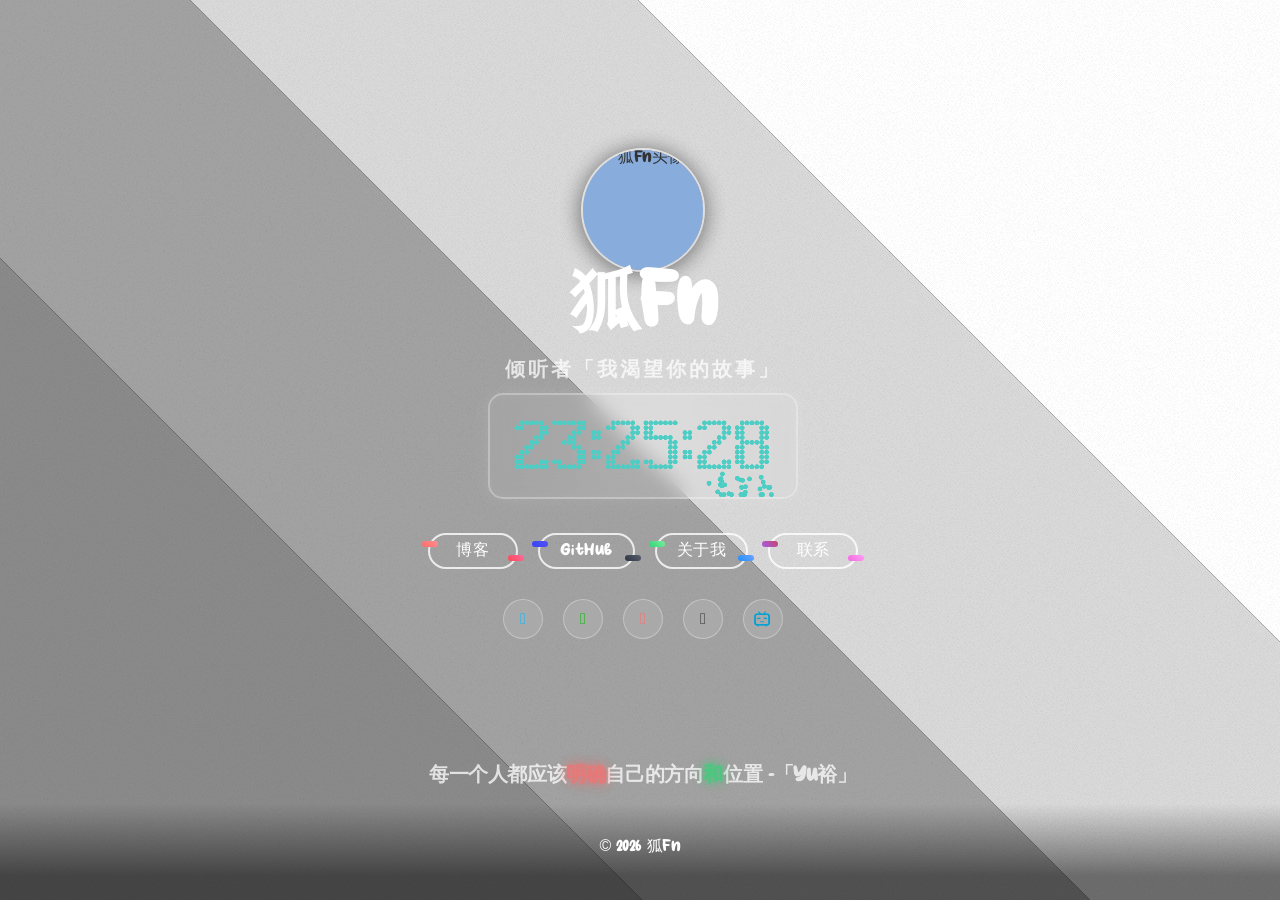
==== index.html @ 5fe5916e "Personalize homepage identity and links" ====
<!--
	HTML Starter Template
	Original Source: https://github.com/AsisYu/html-starter-qwpicu.git
	License: Open Source
	Author: AsisYu
	Description: A beautiful personal homepage template with modern design
	请尊重劳动成果，保留该注释信息
-->
<!DOCTYPE html>
<html lang="zh-CN">
<head>
	<title>狐Fnの主页</title>
	<meta charset="UTF-8">
	<link rel="icon" type="image/png" href="./asset/image/site-icon.png">
	<meta http-equiv="Expires" content="0" />
	<meta name='robots' content='index,follow'>
	<meta name='keywords' content='狐Fn,个人主页,倾听者'>
	<meta http-equiv="Pragma" content="no-cache" />
	<meta name='description' content='狐Fn的个人主页，倾听者——我渴望你的故事。'>
	<meta http-equiv="Cache-Control" content="no-cache, no-store, must-revalidate" />
	<meta name="viewport" content="width=device-width,initial-scale=1,maximum-scale=1,user-scalable=no">
	<link rel="stylesheet" href="asset/css/main.css" />
	<link rel="stylesheet" type="text/css" href="asset/css/iconfont.css">
	<link rel="stylesheet" type="text/css" href="asset/css/style.css">
	<link rel="stylesheet" type="text/css" href="asset/css/fonts.css">
	<link rel="stylesheet" href="https://fastly.jsdelivr.net/gh/volantis-x/cdn-fontawesome-pro@master/css/all.min.css" media="all">
	<!-- Google Fonts - 推荐字体组合 -->
	<link rel="preconnect" href="https://fonts.googleapis.com">
	<link rel="preconnect" href="https://fonts.gstatic.com" crossorigin>
	<link href="https://fonts.googleapis.com/css2?family=Inter:wght@300;400;500;600;700&family=Playfair+Display:wght@400;500;600;700&family=Poppins:wght@300;400;500;600;700&display=swap" rel="stylesheet">
	<script src="https://cdnjs.cloudflare.com/ajax/libs/crypto-js/4.0.0/crypto-js.min.js"></script>
	<script data-cfasync="false" src="asset/js/feature.js"></script>
	<noscript>
		<link rel="stylesheet" href="asset/css/noscript.css" />
	</noscript>
</head>
<body class="is-preload font-milky-coffee">
	<div id="wrapper">
		<div id="bg"></div>
		<div id="overlay"></div>
		<div id="main">
			<!-- Header -->
			<header id="header">
				<div class="panel-main__content">
					<div class="ih-item circle effect right_to_left">
						<a class="blog-button">
							<div class="img"> <img src="https://q.qlogo.cn/headimg_dl?dst_uin=2024196992&spec=640&img_type=jpg" alt="狐Fn头像"
									class="js-avatar iUp profilepic header-logo">
							</div>
							<div class="info iUp">
								<div class="info-back">
									<img alt="狐Fn动画头像" src="asset/image/kl.gif" class="js-avatar profilepic">
								</div>
							</div>
						</a>
					</div>
					<h1 class="panel-cover__title panel-title iUp">狐Fn</h1>
					<p id="about" class="panel-cover__subtitle panel-subtitle iUp">倾听者「我渴望你的故事」</p>
					<canvas class="navigation-wrapper iUp" id="canvas" style="width:50%;padding-top: 15px;padding-right: 20px;" width="920"
						height="350"></canvas>
					<script src="asset/js/clock.js"></script>
					
					<!-- 药丸形状按钮组 -->
					<div class="pill-buttons-container iUp">
						<a href="https://blog.005711.xyz/" class="pill-button" target="_blank" rel="noopener noreferrer">
							<div class="pill-button-decor pill-left"></div>
							<div class="pill-button-decor pill-right"></div>
							<span class="pill-button-text">博客</span>
						</a>
						<a href="https://github.com/hbxs0571" class="pill-button" target="_blank" rel="noopener noreferrer">
							<div class="pill-button-decor pill-left"></div>
							<div class="pill-button-decor pill-right"></div>
							<span class="pill-button-text">GitHub</span>
						</a>
						<a href="#about" class="pill-button">
							<div class="pill-button-decor pill-left"></div>
							<div class="pill-button-decor pill-right"></div>
							<span class="pill-button-text">关于我</span>
						</a>
						<a href="mailto:hbxs200566@gmail.com" class="pill-button">
							<div class="pill-button-decor pill-left"></div>
							<div class="pill-button-decor pill-right"></div>
							<span class="pill-button-text">联系</span>
						</a>
					</div>
					
					<!-- 联系方式图标 -->
					<div class="contact-icons-container iUp">
						<a href="https://wpa.qq.com/msgrd?v=3&uin=2024196992&site=qq&menu=yes" class="contact-icon" target="_blank" rel="noopener noreferrer" title="QQ：2024196992">
							<i class="fab fa-qq"></i>
						</a>
						<a href="#" class="contact-icon wechat-icon" title="微信">
							<i class="fab fa-weixin"></i>
							<div class="wechat-qr">
								<img src="asset/image/weixin.png" alt="狐Fn的微信二维码">
							</div>
						</a>
						<a href="mailto:hbxs200566@gmail.com" class="contact-icon" title="邮箱：hbxs200566@gmail.com">
							<i class="fas fa-envelope"></i>
						</a>
						<a href="https://github.com/hbxs0571" class="contact-icon" target="_blank" rel="noopener noreferrer" title="GitHub">
							<i class="fab fa-github"></i>
						</a>
						<a href="https://space.bilibili.com/299447750" class="contact-icon" target="_blank" rel="noopener noreferrer" title="哔哩哔哩">
							<i class="iconfont icon-bilibili"></i>
						</a>
					</div>
					
					<hr class="iUp" />
					<!--一言无法显示时的文字-->
					<p id="description" class="panel-cover__description iUp">每一个人都应该<span class="highlight-red">明确</span>自己的方向<span class="highlight-green">和</span>位置
						<strong>-「Yu裕」</strong>
					</p>
				</div>
			</header>
			<!-- Footer -->
			<footer id="footer">
				<p>
					<b>&copy; <script>document.write(new Date().getFullYear());</script> <a href="https://github.com/hbxs0571" class="active">狐Fn</a></b>
				</p>
			</footer>
		</div>
	</div>
    <script src="https://fastly.jsdelivr.net/npm/sweetalert2@10.15.5/dist/sweetalert2.all.min.js"></script>
    <script type="text/javascript" src="asset/js/jquery.min.js"></script>
    <script type="text/javascript" src="asset/js/fetch.min.js"></script>
    <script type="text/javascript" src="asset/js/main.js"></script>
</body>
</html>
---- asset/css/main.css ----
/*
	HTML Starter Template - Main CSS
	Original Source: https://github.com/AsisYu/html-starter-qwpicu.git
	License: Open Source
	Author: AsisYu
	Description: Main stylesheet for the personal homepage template
	
	Based on Aerial by HTML5 UP
	html5up.net | @ajlkn
	Free for personal and commercial use under the CCA 3.0 license (html5up.net/license)
*/
@import url("https://fonts.googleapis.com/css?family=Source+Sans+Pro:300,900");
@import url("fontawesome-all.min.css");

html, body, div, span, applet, object,
iframe, h1, h2, h3, h4, h5, h6, p, blockquote,
pre, a, abbr, acronym, address, big, cite,
code, del, dfn, em, img, ins, kbd, q, s, samp,
small, strike, strong, sub, sup, tt, var, b,
u, i, center, dl, dt, dd, ol, ul, li, fieldset,
form, label, legend, table, caption, tbody,
tfoot, thead, tr, th, td, article, aside,
canvas, details, embed, figure, figcaption,
footer, header, hgroup, menu, nav, output, ruby,
section, summary, time, mark, audio, video {
	margin: 0;
	padding: 0;
	border: 0;
	font-size: 100%;
	font: inherit;
	vertical-align: baseline;
}

article, aside, details, figcaption, figure,
footer, header, hgroup, menu, nav, section {
	display: block;
}

body {
	line-height: 1;
}

ol, ul {
	list-style: none;
}

blockquote, q {
	quotes: none;
}

blockquote:before, blockquote:after, q:before, q:after {
	content: '';
	content: none;
}

table {
	border-collapse: collapse;
	border-spacing: 0;
}

body {
	-webkit-text-size-adjust: none;
}

mark {
	background-color: transparent;
	color: inherit;
}

input::-moz-focus-inner {
	border: 0;
	padding: 0;
}

input, select, textarea {
	-moz-appearance: none;
	-webkit-appearance: none;
	-ms-appearance: none;
	appearance: none;
}

/* Basic */

html {
	box-sizing: border-box;
}

*, *:before, *:after {
	box-sizing: inherit;
}

body {
	background: #fff;
	overflow: hidden;
}

body.is-preload *, body.is-preload *:before, body.is-preload *:after {
	-moz-animation: none !important;
	-webkit-animation: none !important;
	-ms-animation: none !important;
	animation: none !important;
	-moz-transition: none !important;
	-webkit-transition: none !important;
	-ms-transition: none !important;
	transition: none !important;
}

body, input, select, textarea {
	color: #fff;
	font-family: 'Source Sans Pro', sans-serif;
	font-size: 15pt;
	font-weight: 300 !important;
	letter-spacing: -0.025em;
	line-height: 1.75em;
}

a {
	-moz-transition: border-color 0.2s ease-in-out;
	-webkit-transition: border-color 0.2s ease-in-out;
	-ms-transition: border-color 0.2s ease-in-out;
	transition: border-color 0.2s ease-in-out;
	border-bottom: dotted 1px;
	color: inherit;
	outline: 0;
	text-decoration: none;
}

/* a:hover {
	border-color: transparent;
} */

/* Icon */

.icon {
	text-decoration: none;
	position: relative;
}

.icon:before {
	-moz-osx-font-smoothing: grayscale;
	-webkit-font-smoothing: antialiased;
	display: inline-block;
	font-style: normal;
	font-variant: normal;
	text-rendering: auto;
	line-height: 1;
	text-transform: none !important;
	font-family: 'Font Awesome 5 Free';
	font-weight: 400;
}

.icon>.label {
	display: none;
}

.icon.solid:before {
	font-weight: 900;
}

.icon.brands:before {
	font-family: 'Font Awesome 5 Brands';
}

/* Wrapper */

@-moz-keyframes wrapper {
	0% {
		opacity: 0;
	}

	100% {
		opacity: 1;
	}
}

@-webkit-keyframes wrapper {
	0% {
		opacity: 0;
	}

	100% {
		opacity: 1;
	}
}

@-ms-keyframes wrapper {
	0% {
		opacity: 0;
	}

	100% {
		opacity: 1;
	}
}

@keyframes wrapper {
	0% {
		opacity: 0;
	}

	100% {
		opacity: 1;
	}
}

#wrapper {
	-moz-animation: wrapper 3s forwards;
	-webkit-animation: wrapper 3s forwards;
	-ms-animation: wrapper 3s forwards;
	animation: wrapper 3s forwards;
	height: 100%;
	left: 0;
	opacity: 0;
	position: fixed;
	top: 0;
	width: 100%;
}

/* BG */

#bg {
	-moz-animation: bg 60s linear infinite;
	-webkit-animation: bg 60s linear infinite;
	-ms-animation: bg 60s linear infinite;
	animation: bg 60s linear infinite;
	-moz-backface-visibility: hidden;
	-webkit-backface-visibility: hidden;
	-ms-backface-visibility: hidden;
	backface-visibility: hidden;
	-moz-transform: translate3d(0, 0, 0);
	-webkit-transform: translate3d(0, 0, 0);
	-ms-transform: translate3d(0, 0, 0);
	transform: translate3d(0, 0, 0);
	/* Set your background with this */
	/* 调用外部api */
	background: #ffffff url("https://img-api.moeblock.com/api.php") center left;
	background-repeat: repeat-x;
	height: 100%;
	left: 0;
	opacity: 0.9;
	/* ͸���� */
	position: fixed;
	top: 0;
}

@-moz-keyframes bg {
	0% {
		-moz-transform: translate3d(0, 0, 0);
		-webkit-transform: translate3d(0, 0, 0);
		-ms-transform: translate3d(0, 0, 0);
		transform: translate3d(0, 0, 0);
	}


	100% {
		-moz-transform: translate3d(-8000px, 0, 0);
		-webkit-transform: translate3d(-8000px, 0, 0);
		-ms-transform: translate3d(-8000px, 0, 0);
		transform: translate3d(-8000px, 0, 0);
	}
}

@-webkit-keyframes bg {
	0% {
		-moz-transform: translate3d(0, 0, 0);
		-webkit-transform: translate3d(0, 0, 0);
		-ms-transform: translate3d(0, 0, 0);
		transform: translate3d(0, 0, 0);
	}


	100% {
		-moz-transform: translate3d(-8000px, 0, 0);
		-webkit-transform: translate3d(-8000px, 0, 0);
		-ms-transform: translate3d(-8000px, 0, 0);
		transform: translate3d(-8000px, 0, 0);
	}
}

@-ms-keyframes bg {
	0% {
		-moz-transform: translate3d(0, 0, 0);
		-webkit-transform: translate3d(0, 0, 0);
		-ms-transform: translate3d(0, 0, 0);
		transform: translate3d(0, 0, 0);
	}


	100% {
		-moz-transform: translate3d(-8000px, 0, 0);
		-webkit-transform: translate3d(-8000px, 0, 0);
		-ms-transform: translate3d(-8000px, 0, 0);
		transform: translate3d(-8000px, 0, 0);
	}
}

@keyframes bg {
	0% {
		-moz-transform: translate3d(0, 0, 0);
		-webkit-transform: translate3d(0, 0, 0);
		-ms-transform: translate3d(0, 0, 0);
		transform: translate3d(0, 0, 0);
	}


	100% {
		-moz-transform: translate3d(-8000px, 0, 0);
		-webkit-transform: translate3d(-8000px, 0, 0);
		-ms-transform: translate3d(-8000px, 0, 0);
		transform: translate3d(-8000px, 0, 0);
	}
}

#bg {
	background-size: auto 100%;
	width: 6750px;
}

/* Overlay */

@-moz-keyframes overlay {
	0% {
		opacity: 0;
	}

	100% {
		opacity: 1;
	}
}

@-webkit-keyframes overlay {
	0% {
		opacity: 0;
	}

	100% {
		opacity: 1;
	}
}

@-ms-keyframes overlay {
	0% {
		opacity: 0;
	}

	100% {
		opacity: 1;
	}
}

@keyframes overlay {
	0% {
		opacity: 0;
	}

	100% {
		opacity: 1;
	}
}

#overlay {
	-moz-animation: overlay 1.5s 1.5s forwards;
	-webkit-animation: overlay 1.5s 1.5s forwards;
	-ms-animation: overlay 1.5s 1.5s forwards;
	animation: overlay 1.5s 1.5s forwards;
	background-attachment: fixed, fixed;
	background-image: url("../image/overlay-pattern.png"), url("../image/overlay.svg");
	background-position: top left, center center;
	background-repeat: repeat, no-repeat;
	background-size: auto, cover;
	height: 100%;
	left: 0;
	opacity: 0;
	position: fixed;
	top: 0;
	width: 100%;
}

/* Main */

#main {
	height: 100%;
	left: 0;
	position: fixed;
	text-align: center;
	top: 0;
	width: 100%;
}

#main:before {
	content: '';
	display: inline-block;
	height: 100%;
	margin-right: 0;
	vertical-align: middle;
	width: 1px;
}

/* Header */

@-moz-keyframes header {
	0% {
		-moz-transform: translate3d(0, 1em, 0);
		-webkit-transform: translate3d(0, 1em, 0);
		-ms-transform: translate3d(0, 1em, 0);
		transform: translate3d(0, 1em, 0);
		opacity: 0;
	}

	100% {
		-moz-transform: translate3d(0, 0, 0);
		-webkit-transform: translate3d(0, 0, 0);
		-ms-transform: translate3d(0, 0, 0);
		transform: translate3d(0, 0, 0);
		opacity: 1;
	}
}

@-webkit-keyframes header {
	0% {
		-moz-transform: translate3d(0, 1em, 0);
		-webkit-transform: translate3d(0, 1em, 0);
		-ms-transform: translate3d(0, 1em, 0);
		transform: translate3d(0, 1em, 0);
		opacity: 0;
	}

	100% {
		-moz-transform: translate3d(0, 0, 0);
		-webkit-transform: translate3d(0, 0, 0);
		-ms-transform: translate3d(0, 0, 0);
		transform: translate3d(0, 0, 0);
		opacity: 1;
	}
}

@-ms-keyframes header {
	0% {
		-moz-transform: translate3d(0, 1em, 0);
		-webkit-transform: translate3d(0, 1em, 0);
		-ms-transform: translate3d(0, 1em, 0);
		transform: translate3d(0, 1em, 0);
		opacity: 0;
	}

	100% {
		-moz-transform: translate3d(0, 0, 0);
		-webkit-transform: translate3d(0, 0, 0);
		-ms-transform: translate3d(0, 0, 0);
		transform: translate3d(0, 0, 0);
		opacity: 1;
	}
}

@keyframes header {
	0% {
		-moz-transform: translate3d(0, 1em, 0);
		-webkit-transform: translate3d(0, 1em, 0);
		-ms-transform: translate3d(0, 1em, 0);
		transform: translate3d(0, 1em, 0);
		opacity: 0;
	}

	100% {
		-moz-transform: translate3d(0, 0, 0);
		-webkit-transform: translate3d(0, 0, 0);
		-ms-transform: translate3d(0, 0, 0);
		transform: translate3d(0, 0, 0);
		opacity: 1;
	}
}

@-moz-keyframes nav-icons {
	0% {
		-moz-transform: translate3d(0, 1em, 0);
		-webkit-transform: translate3d(0, 1em, 0);
		-ms-transform: translate3d(0, 1em, 0);
		transform: translate3d(0, 1em, 0);
		opacity: 0;
	}

	100% {
		-moz-transform: translate3d(0, 0, 0);
		-webkit-transform: translate3d(0, 0, 0);
		-ms-transform: translate3d(0, 0, 0);
		transform: translate3d(0, 0, 0);
		opacity: 1;
	}
}

@-webkit-keyframes nav-icons {
	0% {
		-moz-transform: translate3d(0, 1em, 0);
		-webkit-transform: translate3d(0, 1em, 0);
		-ms-transform: translate3d(0, 1em, 0);
		transform: translate3d(0, 1em, 0);
		opacity: 0;
	}

	100% {
		-moz-transform: translate3d(0, 0, 0);
		-webkit-transform: translate3d(0, 0, 0);
		-ms-transform: translate3d(0, 0, 0);
		transform: translate3d(0, 0, 0);
		opacity: 1;
	}
}

@-ms-keyframes nav-icons {
	0% {
		-moz-transform: translate3d(0, 1em, 0);
		-webkit-transform: translate3d(0, 1em, 0);
		-ms-transform: translate3d(0, 1em, 0);
		transform: translate3d(0, 1em, 0);
		opacity: 0;
	}

	100% {
		-moz-transform: translate3d(0, 0, 0);
		-webkit-transform: translate3d(0, 0, 0);
		-ms-transform: translate3d(0, 0, 0);
		transform: translate3d(0, 0, 0);
		opacity: 1;
	}
}

@keyframes nav-icons {
	0% {
		-moz-transform: translate3d(0, 1em, 0);
		-webkit-transform: translate3d(0, 1em, 0);
		-ms-transform: translate3d(0, 1em, 0);
		transform: translate3d(0, 1em, 0);
		opacity: 0;
	}

	100% {
		-moz-transform: translate3d(0, 0, 0);
		-webkit-transform: translate3d(0, 0, 0);
		-ms-transform: translate3d(0, 0, 0);
		transform: translate3d(0, 0, 0);
		opacity: 1;
	}
}

#header {
	-moz-animation: header 0.5s 0.75s forwards;
	-webkit-animation: header 0.5s 0.75s forwards;
	-ms-animation: header 0.5s 0.75s forwards;
	animation: header 0.5s 0.75s forwards;
	-moz-backface-visibility: hidden;
	-webkit-backface-visibility: hidden;
	-ms-backface-visibility: hidden;
	backface-visibility: hidden;
	-moz-transform: translate3d(0, 0, 0);
	-webkit-transform: translate3d(0, 0, 0);
	-ms-transform: translate3d(0, 0, 0);
	transform: translate3d(0, 0, 0);
	cursor: default;
	display: inline-block;
	opacity: 0;
	position: relative;
	text-align: center;
	top: -1em;
	vertical-align: middle;
	width: 90%;
}

#header h1 {
	font-size: 4.35em;
	font-weight: 900;
	letter-spacing: -0.035em;
	line-height: 1em;

}

#header p {
	font-size: 1.25em;
	font-weight: 900;
	margin: 0.75em 0 0.25em 0;
	opacity: 0.75;

}

#header nav {
	margin: 1.5em 0 0 0;
}

#header nav li {
	-moz-animation: nav-icons 0.5s ease-in-out forwards;
	-webkit-animation: nav-icons 0.5s ease-in-out forwards;
	-ms-animation: nav-icons 0.5s ease-in-out forwards;
	animation: nav-icons 0.5s ease-in-out forwards;
	-moz-backface-visibility: hidden;
	-webkit-backface-visibility: hidden;
	-ms-backface-visibility: hidden;
	backface-visibility: hidden;
	-moz-transform: translate3d(0, 0, 0);
	-webkit-transform: translate3d(0, 0, 0);
	-ms-transform: translate3d(0, 0, 0);
	transform: translate3d(0, 0, 0);
	display: inline-block;
	height: 5.35em;
	line-height: 5.885em;
	opacity: 0;
	position: relative;
	top: 0;
	width: 5.35em;
}

#header nav li:nth-child(1) {
	-moz-animation-delay: 0.5s;
	-webkit-animation-delay: 0.5s;
	-ms-animation-delay: 0.5s;
	animation-delay: 0.5s;
}

#header nav li:nth-child(2) {
	-moz-animation-delay: 0.75s;
	-webkit-animation-delay: 0.75s;
	-ms-animation-delay: 0.75s;
	animation-delay: 0.75s;
}

#header nav li:nth-child(3) {
	-moz-animation-delay: 1s;
	-webkit-animation-delay: 1s;
	-ms-animation-delay: 1s;
	animation-delay: 1s;
}

#header nav li:nth-child(4) {
	-moz-animation-delay: 1.25s;
	-webkit-animation-delay: 1.25s;
	-ms-animation-delay: 1.25s;
	animation-delay: 1.25s;
}

#header nav li:nth-child(5) {
	-moz-animation-delay: 1.5s;
	-webkit-animation-delay: 1.5s;
	-ms-animation-delay: 1.5s;
	animation-delay: 1.5s;
}

#header nav li:nth-child(6) {
	-moz-animation-delay: 1.75s;
	-webkit-animation-delay: 1.75s;
	-ms-animation-delay: 1.75s;
	animation-delay: 1.75s;
}

#header nav li:nth-child(7) {
	-moz-animation-delay: 2s;
	-webkit-animation-delay: 2s;
	-ms-animation-delay: 2s;
	animation-delay: 2s;
}

#header nav li:nth-child(8) {
	-moz-animation-delay: 2.25s;
	-webkit-animation-delay: 2.25s;
	-ms-animation-delay: 2.25s;
	animation-delay: 2.25s;
}

#header nav li:nth-child(9) {
	-moz-animation-delay: 2.5s;
	-webkit-animation-delay: 2.5s;
	-ms-animation-delay: 2.5s;
	animation-delay: 2.5s;
}

#header nav li:nth-child(10) {
	-moz-animation-delay: 2.75s;
	-webkit-animation-delay: 2.75s;
	-ms-animation-delay: 2.75s;
	animation-delay: 2.75s;
}

#header nav li:nth-child(11) {
	-moz-animation-delay: 3s;
	-webkit-animation-delay: 3s;
	-ms-animation-delay: 3s;
	animation-delay: 3s;
}

#header nav li:nth-child(12) {
	-moz-animation-delay: 3.25s;
	-webkit-animation-delay: 3.25s;
	-ms-animation-delay: 3.25s;
	animation-delay: 3.75s;
}

#header nav li:nth-child(13) {
	-moz-animation-delay: 3.75s;
	-webkit-animation-delay: 3.75s;
	-ms-animation-delay: 3.75s;
	animation-delay: 3.75s;
}

#footer {
	background-image: -moz-linear-gradient(top, rgba(0, 0, 0, 0), rgba(0, 0, 0, 0.5) 75%);
	background-image: -webkit-linear-gradient(top, rgba(0, 0, 0, 0), rgba(0, 0, 0, 0.5) 75%);
	background-image: -ms-linear-gradient(top, rgba(0, 0, 0, 0), rgba(0, 0, 0, 0.5) 75%);
	background-image: linear-gradient(top, rgba(0, 0, 0, 0), rgba(0, 0, 0, 0.5) 75%);
	bottom: 0;
	cursor: default;
	height: 6em;
	left: 0;
	line-height: 8em;
	position: absolute;
	text-align: center;
	width: 100%;
}
#footer p {
	margin: 30px;
}

/* 药丸形状按钮样式 */
.pill-buttons-container {
	display: flex;
	justify-content: center;
	align-items: center;
	gap: 20px;
	margin: 30px 0;
	flex-wrap: wrap;
}

.pill-button {
	position: relative;
	display: inline-flex;
	align-items: center;
	justify-content: center;
	padding: 8px 20px;
	background: transparent;
	border: 2px solid rgba(255, 255, 255, 0.8);
	border-radius: 20px;
	cursor: pointer;
	transition: all 0.3s ease;
	overflow: visible;
	min-width: 90px;
	height: 36px;
	z-index: 1;
	text-decoration: none;
	color: inherit;
}

.pill-button-text {
	color: #fff;
	font-size: 16px;
	font-weight: 400;
	letter-spacing: 0.5px;
	transition: all 0.3s ease;
	z-index: 2;
	position: relative;
}

.pill-button-decor {
	position: absolute;
	width: 16px;
	height: 6px;
	transition: all 0.3s ease;
	z-index: 10;
	border-radius: 3px;
}

/* 第一个按钮 - 红色系 */
.pill-button:nth-child(1) .pill-left {
	top: 6px;
	left: -8px;
	background: linear-gradient(45deg, #ff6b6b, #ff8e8e);
}

.pill-button:nth-child(1) .pill-right {
	bottom: 6px;
	right: -8px;
	background: linear-gradient(45deg, #ff4757, #ff6b9d);
}

/* 第二个按钮 - 蓝色系 */
.pill-button:nth-child(2) .pill-left {
	top: 6px;
	left: -8px;
	background: linear-gradient(45deg, #3742fa, #5352ed);
}

.pill-button:nth-child(2) .pill-right {
	bottom: 6px;
	right: -8px;
	background: linear-gradient(45deg, #2f3542, #57606f);
}

/* 第三个按钮 - 绿色系 */
.pill-button:nth-child(3) .pill-left {
	top: 6px;
	left: -8px;
	background: linear-gradient(45deg, #2ed573, #7bed9f);
}

.pill-button:nth-child(3) .pill-right {
	bottom: 6px;
	right: -8px;
	background: linear-gradient(45deg, #1e90ff, #70a1ff);
}

/* 第四个按钮 - 紫色系 */
.pill-button:nth-child(4) .pill-left {
	top: 6px;
	left: -8px;
	background: linear-gradient(45deg, #a55eea, #c44569);
}

.pill-button:nth-child(4) .pill-right {
	bottom: 6px;
	right: -8px;
	background: linear-gradient(45deg, #f368e0, #ff9ff3);
}

/* 悬停效果 */
.pill-button:hover {
	transform: scale(1.1);
	border-color: rgba(255, 255, 255, 1);
	box-shadow: 0 0 20px rgba(255, 255, 255, 0.3);
}

/* 第一个按钮 - 红色系磨砂背景 */
.pill-button:nth-child(1):hover {
	background: radial-gradient(circle at center, rgba(255, 107, 107, 0.15) 0%, rgba(255, 142, 142, 0.1) 40%, rgba(255, 107, 107, 0.05) 70%, transparent 100%);
	backdrop-filter: blur(10px);
	box-shadow: 0 0 30px rgba(255, 107, 107, 0.4), 0 0 60px rgba(255, 107, 107, 0.2);
}

/* 第二个按钮 - 蓝色系磨砂背景 */
.pill-button:nth-child(2):hover {
	background: radial-gradient(circle at center, rgba(55, 66, 250, 0.15) 0%, rgba(83, 82, 237, 0.1) 40%, rgba(55, 66, 250, 0.05) 70%, transparent 100%);
	backdrop-filter: blur(10px);
	box-shadow: 0 0 30px rgba(55, 66, 250, 0.4), 0 0 60px rgba(55, 66, 250, 0.2);
}

/* 第三个按钮 - 绿色系磨砂背景 */
.pill-button:nth-child(3):hover {
	background: radial-gradient(circle at center, rgba(46, 213, 115, 0.15) 0%, rgba(123, 237, 159, 0.1) 40%, rgba(46, 213, 115, 0.05) 70%, transparent 100%);
	backdrop-filter: blur(10px);
	box-shadow: 0 0 30px rgba(46, 213, 115, 0.4), 0 0 60px rgba(46, 213, 115, 0.2);
}

/* 第四个按钮 - 紫色系磨砂背景 */
.pill-button:nth-child(4):hover {
	background: radial-gradient(circle at center, rgba(165, 94, 234, 0.15) 0%, rgba(196, 69, 105, 0.1) 40%, rgba(165, 94, 234, 0.05) 70%, transparent 100%);
	backdrop-filter: blur(10px);
	box-shadow: 0 0 30px rgba(165, 94, 234, 0.4), 0 0 60px rgba(165, 94, 234, 0.2);
}

.pill-button:hover .pill-button-text {
	font-size: 18px;
	font-weight: 500;
}

.pill-button:hover .pill-left {
	left: -16px;
	transform: translateX(-8px);
}

.pill-button:hover .pill-right {
	right: -16px;
	transform: translateX(8px);
}

/* 响应式设计 */
@media screen and (max-width: 768px) {
	.pill-buttons-container {
		gap: 15px;
		margin: 20px 0;
	}
	
	.pill-button {
		padding: 6px 16px;
		min-width: 70px;
		height: 32px;
	}
	
	.pill-button-text {
		font-size: 14px;
	}
	
	.pill-button:hover .pill-button-text {
		font-size: 16px;
	}
}

/* 联系方式图标样式 */
.contact-icons-container {
	display: flex;
	justify-content: center;
	align-items: center;
	gap: 20px;
	margin: 25px 0;
	flex-wrap: wrap;
}

.contact-icon {
	position: relative;
	display: inline-flex;
	align-items: center;
	justify-content: center;
	width: 40px;
	height: 40px;
	background: rgba(255, 255, 255, 0.1);
	border: 1px solid rgba(255, 255, 255, 0.3);
	border-radius: 50%;
	text-decoration: none;
	font-size: 16px;
	transition: all 0.3s ease;
	backdrop-filter: blur(10px);
}

/* 不同图标的默认颜色 */
.contact-icon:nth-child(1) {
	color: #12B7F5; /* QQ蓝色 */
}

.contact-icon:nth-child(2) {
	color: #09BB07; /* 微信绿色 */
}

.contact-icon:nth-child(3) {
	color: #FF6B6B; /* 邮箱红色 */
}

.contact-icon:nth-child(4) {
	color: #333333; /* GitHub黑色 */
}

.contact-icon:nth-child(5) {
	color: #00A1D6; /* 哔哩哔哩蓝色 */
}

.contact-icon:nth-child(6) {
	color: #E6162D; /* 微博红色 */
}

.contact-icon:hover {
	background: rgba(255, 255, 255, 0.2);
	border-color: rgba(255, 255, 255, 0.6);
	transform: translateY(-3px) scale(1.1);
	box-shadow: 0 8px 25px rgba(255, 255, 255, 0.2);
}

.contact-icon i {
	transition: all 0.3s ease;
}

.contact-icon:hover i {
	transform: scale(1.2);
}

/* 微信图标特殊处理 */
.wechat-icon {
	position: relative;
}

.wechat-qr {
	position: absolute;
	bottom: 60px;
	left: 50%;
	transform: translateX(-50%);
	background: #fff;
	padding: 10px;
	border-radius: 10px;
	box-shadow: 0 10px 30px rgba(0, 0, 0, 0.3);
	opacity: 0;
	visibility: hidden;
	transition: all 0.3s ease;
	z-index: 100;
}

.wechat-qr img {
	width: 100px;
	height: 100px;
	display: block;
}

.wechat-icon:hover .wechat-qr {
	opacity: 1;
	visibility: visible;
	transform: translateX(-50%) translateY(-10px);
}

.wechat-qr::after {
	content: '';
	position: absolute;
	top: 100%;
	left: 50%;
	transform: translateX(-50%);
	border: 8px solid transparent;
	border-top-color: #fff;
}

/* 不同图标的悬停颜色 */
.contact-icon:nth-child(1):hover {
	color: #0A9FD4;
	background: rgba(18, 183, 245, 0.25);
	border-color: rgba(18, 183, 245, 0.7);
	box-shadow: 0 8px 25px rgba(18, 183, 245, 0.4);
}

.contact-icon:nth-child(2):hover {
	color: #07A507;
	background: rgba(9, 187, 7, 0.25);
	border-color: rgba(9, 187, 7, 0.7);
	box-shadow: 0 8px 25px rgba(9, 187, 7, 0.4);
}

.contact-icon:nth-child(3):hover {
	color: #FF5252;
	background: rgba(255, 107, 107, 0.25);
	border-color: rgba(255, 107, 107, 0.7);
	box-shadow: 0 8px 25px rgba(255, 107, 107, 0.4);
}

.contact-icon:nth-child(4):hover {
	color: #1A1A1A;
	background: rgba(51, 51, 51, 0.25);
	border-color: rgba(51, 51, 51, 0.7);
	box-shadow: 0 8px 25px rgba(51, 51, 51, 0.4);
}

.contact-icon:nth-child(5):hover {
	color: #0088CC;
	background: rgba(0, 161, 214, 0.25);
	border-color: rgba(0, 161, 214, 0.7);
	box-shadow: 0 8px 25px rgba(0, 161, 214, 0.4);
}

.contact-icon:nth-child(6):hover {
	color: #D91A2A;
	background: rgba(230, 22, 45, 0.25);
	border-color: rgba(230, 22, 45, 0.7);
	box-shadow: 0 8px 25px rgba(230, 22, 45, 0.4);
}

/* 时钟颜色动画关键帧 - 与JavaScript时钟颜色同步 */
@keyframes clockBorderColor {
	0% { border-color: rgba(255, 255, 255, 0.4); box-shadow-color: rgba(255, 255, 255, 0.2); }
	6.67% { border-color: rgba(255, 107, 107, 0.4); box-shadow-color: rgba(255, 107, 107, 0.2); }
	13.33% { border-color: rgba(78, 205, 196, 0.4); box-shadow-color: rgba(78, 205, 196, 0.2); }
	20% { border-color: rgba(69, 183, 209, 0.4); box-shadow-color: rgba(69, 183, 209, 0.2); }
	26.67% { border-color: rgba(150, 206, 180, 0.4); box-shadow-color: rgba(150, 206, 180, 0.2); }
	33.33% { border-color: rgba(255, 234, 167, 0.4); box-shadow-color: rgba(255, 234, 167, 0.2); }
	40% { border-color: rgba(221, 160, 221, 0.4); box-shadow-color: rgba(221, 160, 221, 0.2); }
	46.67% { border-color: rgba(152, 216, 200, 0.4); box-shadow-color: rgba(152, 216, 200, 0.2); }
	53.33% { border-color: rgba(247, 220, 111, 0.4); box-shadow-color: rgba(247, 220, 111, 0.2); }
	60% { border-color: rgba(187, 143, 206, 0.4); box-shadow-color: rgba(187, 143, 206, 0.2); }
	66.67% { border-color: rgba(133, 193, 233, 0.4); box-shadow-color: rgba(133, 193, 233, 0.2); }
	73.33% { border-color: rgba(248, 196, 113, 0.4); box-shadow-color: rgba(248, 196, 113, 0.2); }
	80% { border-color: rgba(130, 224, 170, 0.4); box-shadow-color: rgba(130, 224, 170, 0.2); }
	86.67% { border-color: rgba(241, 148, 138, 0.4); box-shadow-color: rgba(241, 148, 138, 0.2); }
	93.33% { border-color: rgba(215, 189, 226, 0.4); box-shadow-color: rgba(215, 189, 226, 0.2); }
	100% { border-color: rgba(255, 255, 255, 0.4); box-shadow-color: rgba(255, 255, 255, 0.2); }
}

@keyframes clockBackgroundColor {
	0% { background: radial-gradient(circle at center, rgba(255, 255, 255, 0.15) 0%, rgba(255, 255, 255, 0.08) 50%, rgba(255, 255, 255, 0.03) 100%); }
	6.67% { background: radial-gradient(circle at center, rgba(255, 107, 107, 0.15) 0%, rgba(255, 107, 107, 0.08) 50%, rgba(255, 107, 107, 0.03) 100%); }
	13.33% { background: radial-gradient(circle at center, rgba(78, 205, 196, 0.15) 0%, rgba(78, 205, 196, 0.08) 50%, rgba(78, 205, 196, 0.03) 100%); }
	20% { background: radial-gradient(circle at center, rgba(69, 183, 209, 0.15) 0%, rgba(69, 183, 209, 0.08) 50%, rgba(69, 183, 209, 0.03) 100%); }
	26.67% { background: radial-gradient(circle at center, rgba(150, 206, 180, 0.15) 0%, rgba(150, 206, 180, 0.08) 50%, rgba(150, 206, 180, 0.03) 100%); }
	33.33% { background: radial-gradient(circle at center, rgba(255, 234, 167, 0.15) 0%, rgba(255, 234, 167, 0.08) 50%, rgba(255, 234, 167, 0.03) 100%); }
	40% { background: radial-gradient(circle at center, rgba(221, 160, 221, 0.15) 0%, rgba(221, 160, 221, 0.08) 50%, rgba(221, 160, 221, 0.03) 100%); }
	46.67% { background: radial-gradient(circle at center, rgba(152, 216, 200, 0.15) 0%, rgba(152, 216, 200, 0.08) 50%, rgba(152, 216, 200, 0.03) 100%); }
	53.33% { background: radial-gradient(circle at center, rgba(247, 220, 111, 0.15) 0%, rgba(247, 220, 111, 0.08) 50%, rgba(247, 220, 111, 0.03) 100%); }
	60% { background: radial-gradient(circle at center, rgba(187, 143, 206, 0.15) 0%, rgba(187, 143, 206, 0.08) 50%, rgba(187, 143, 206, 0.03) 100%); }
	66.67% { background: radial-gradient(circle at center, rgba(133, 193, 233, 0.15) 0%, rgba(133, 193, 233, 0.08) 50%, rgba(133, 193, 233, 0.03) 100%); }
	73.33% { background: radial-gradient(circle at center, rgba(248, 196, 113, 0.15) 0%, rgba(248, 196, 113, 0.08) 50%, rgba(248, 196, 113, 0.03) 100%); }
	80% { background: radial-gradient(circle at center, rgba(130, 224, 170, 0.15) 0%, rgba(130, 224, 170, 0.08) 50%, rgba(130, 224, 170, 0.03) 100%); }
	86.67% { background: radial-gradient(circle at center, rgba(241, 148, 138, 0.15) 0%, rgba(241, 148, 138, 0.08) 50%, rgba(241, 148, 138, 0.03) 100%); }
	93.33% { background: radial-gradient(circle at center, rgba(215, 189, 226, 0.15) 0%, rgba(215, 189, 226, 0.08) 50%, rgba(215, 189, 226, 0.03) 100%); }
	100% { background: radial-gradient(circle at center, rgba(255, 255, 255, 0.15) 0%, rgba(255, 255, 255, 0.08) 50%, rgba(255, 255, 255, 0.03) 100%); }
}

/* 时钟样式 */
#canvas {
	border: 2px solid rgba(255, 255, 255, 0.3);
	border-radius: 15px;
	background: radial-gradient(circle at center, rgba(255, 255, 255, 0.15) 0%, rgba(255, 255, 255, 0.08) 50%, rgba(255, 255, 255, 0.03) 100%);
	backdrop-filter: blur(10px);
	box-shadow: 
		0 0 20px rgba(255, 255, 255, 0.1),
		inset 0 0 20px rgba(255, 255, 255, 0.05);
	transition: all 0.3s ease;
	/* 添加动态颜色动画 */
	animation: 
		clockBorderColor 15s linear infinite,
		clockBackgroundColor 15s linear infinite;
}

#canvas:hover {
	border-color: rgba(255, 255, 255, 0.6);
	background: radial-gradient(circle at center, rgba(255, 255, 255, 0.2) 0%, rgba(255, 255, 255, 0.1) 50%, rgba(255, 255, 255, 0.04) 100%);
	box-shadow: 
		0 0 30px rgba(255, 255, 255, 0.25),
		inset 0 0 25px rgba(255, 255, 255, 0.08);
	transform: translateY(-2px);
	/* 悬停时暂停动画，保持当前颜色 */
	animation-play-state: paused;
}

/* 一言文字高亮效果 */
.highlight-red {
	color: #ff6b6b;
	text-shadow: 
		0 0 5px rgba(255, 107, 107, 0.8),
		0 0 10px rgba(255, 107, 107, 0.6),
		0 0 15px rgba(255, 107, 107, 0.4),
		0 0 20px rgba(255, 107, 107, 0.2);
	filter: blur(0.3px);
	transition: all 0.3s ease;
	position: relative;
}

.highlight-green {
	color: #2ed573;
	text-shadow: 
		0 0 5px rgba(46, 213, 115, 0.8),
		0 0 10px rgba(46, 213, 115, 0.6),
		0 0 15px rgba(46, 213, 115, 0.4),
		0 0 20px rgba(46, 213, 115, 0.2);
	filter: blur(0.3px);
	transition: all 0.3s ease;
	position: relative;
}

.highlight-blue {
	color: #3742fa;
	text-shadow: 
		0 0 5px rgba(55, 66, 250, 0.8),
		0 0 10px rgba(55, 66, 250, 0.6),
		0 0 15px rgba(55, 66, 250, 0.4),
		0 0 20px rgba(55, 66, 250, 0.2);
	filter: blur(0.3px);
	transition: all 0.3s ease;
	position: relative;
}

.highlight-purple {
	color: #a55eea;
	text-shadow: 
		0 0 5px rgba(165, 94, 234, 0.8),
		0 0 10px rgba(165, 94, 234, 0.6),
		0 0 15px rgba(165, 94, 234, 0.4),
		0 0 20px rgba(165, 94, 234, 0.2);
	filter: blur(0.3px);
	transition: all 0.3s ease;
	position: relative;
}

.highlight-orange {
	color: #ffa502;
	text-shadow: 
		0 0 5px rgba(255, 165, 2, 0.8),
		0 0 10px rgba(255, 165, 2, 0.6),
		0 0 15px rgba(255, 165, 2, 0.4),
		0 0 20px rgba(255, 165, 2, 0.2);
	filter: blur(0.3px);
	transition: all 0.3s ease;
	position: relative;
}

.highlight-cyan {
	color: #26d0ce;
	text-shadow: 
		0 0 5px rgba(38, 208, 206, 0.8),
		0 0 10px rgba(38, 208, 206, 0.6),
		0 0 15px rgba(38, 208, 206, 0.4),
		0 0 20px rgba(38, 208, 206, 0.2);
	filter: blur(0.3px);
	transition: all 0.3s ease;
	position: relative;
}

.highlight-pink {
	color: #ff9ff3;
	text-shadow: 
		0 0 5px rgba(255, 159, 243, 0.8),
		0 0 10px rgba(255, 159, 243, 0.6),
		0 0 15px rgba(255, 159, 243, 0.4),
		0 0 20px rgba(255, 159, 243, 0.2);
	filter: blur(0.3px);
	transition: all 0.3s ease;
	position: relative;
}

.highlight-yellow {
	color: #feca57;
	text-shadow: 
		0 0 5px rgba(254, 202, 87, 0.8),
		0 0 10px rgba(254, 202, 87, 0.6),
		0 0 15px rgba(254, 202, 87, 0.4),
		0 0 20px rgba(254, 202, 87, 0.2);
	filter: blur(0.3px);
	transition: all 0.3s ease;
	position: relative;
}

/* 悬停效果增强 */
.highlight-red:hover {
	color: #ff5252;
	text-shadow: 
		0 0 8px rgba(255, 82, 82, 1),
		0 0 16px rgba(255, 82, 82, 0.8),
		0 0 24px rgba(255, 82, 82, 0.6),
		0 0 32px rgba(255, 82, 82, 0.4);
	filter: blur(0.5px);
	transform: scale(1.05);
}

.highlight-green:hover {
	color: #1dd1a1;
	text-shadow: 
		0 0 8px rgba(29, 209, 161, 1),
		0 0 16px rgba(29, 209, 161, 0.8),
		0 0 24px rgba(29, 209, 161, 0.6),
		0 0 32px rgba(29, 209, 161, 0.4);
	filter: blur(0.5px);
	transform: scale(1.05);
}

.highlight-blue:hover {
	color: #2f3542;
	text-shadow: 
		0 0 8px rgba(47, 53, 66, 1),
		0 0 16px rgba(47, 53, 66, 0.8),
		0 0 24px rgba(47, 53, 66, 0.6),
		0 0 32px rgba(47, 53, 66, 0.4);
	filter: blur(0.5px);
	transform: scale(1.05);
}

.highlight-purple:hover {
	color: #8e44ad;
	text-shadow: 
		0 0 8px rgba(142, 68, 173, 1),
		0 0 16px rgba(142, 68, 173, 0.8),
		0 0 24px rgba(142, 68, 173, 0.6),
		0 0 32px rgba(142, 68, 173, 0.4);
	filter: blur(0.5px);
	transform: scale(1.05);
}

.highlight-orange:hover {
	color: #ff6348;
	text-shadow: 
		0 0 8px rgba(255, 99, 72, 1),
		0 0 16px rgba(255, 99, 72, 0.8),
		0 0 24px rgba(255, 99, 72, 0.6),
		0 0 32px rgba(255, 99, 72, 0.4);
	filter: blur(0.5px);
	transform: scale(1.05);
}

.highlight-cyan:hover {
	color: #00d2d3;
	text-shadow: 
		0 0 8px rgba(0, 210, 211, 1),
		0 0 16px rgba(0, 210, 211, 0.8),
		0 0 24px rgba(0, 210, 211, 0.6),
		0 0 32px rgba(0, 210, 211, 0.4);
	filter: blur(0.5px);
	transform: scale(1.05);
}

.highlight-pink:hover {
	color: #ff6b9d;
	text-shadow: 
		0 0 8px rgba(255, 107, 157, 1),
		0 0 16px rgba(255, 107, 157, 0.8),
		0 0 24px rgba(255, 107, 157, 0.6),
		0 0 32px rgba(255, 107, 157, 0.4);
	filter: blur(0.5px);
	transform: scale(1.05);
}

.highlight-yellow:hover {
	color: #ff9f43;
	text-shadow: 
		0 0 8px rgba(255, 159, 67, 1),
		0 0 16px rgba(255, 159, 67, 0.8),
		0 0 24px rgba(255, 159, 67, 0.6),
		0 0 32px rgba(255, 159, 67, 0.4);
	filter: blur(0.5px);
	transform: scale(1.05);
}

/* 响应式设计 */
@media screen and (max-width: 768px) {
	.contact-icons-container {
		gap: 12px;
		margin: 15px 0;
	}
	
	.contact-icon {
		width: 35px;
		height: 35px;
		font-size: 14px;
	}
	
	.wechat-qr img {
		width: 80px;
		height: 80px;
	}
	
	/* 移动端时钟样式调整 */
	#canvas {
		border-width: 1px;
		border-radius: 10px;
	}
	
	/* 移动端文字高亮效果调整 */
	.highlight-red, .highlight-green, .highlight-blue, .highlight-purple, 
	.highlight-orange, .highlight-cyan, .highlight-pink, .highlight-yellow {
		filter: blur(0.2px);
		text-shadow: 
			0 0 3px currentColor,
			0 0 6px currentColor,
			0 0 9px currentColor;
	}
}

/* Wide */

@media screen and (max-width: 1680px) {

	/* Basic */

	body, input, select, textarea {
		font-size: 13pt;
	}

	/* BG */

	@-moz-keyframes bg {
		0% {
			-moz-transform: translate3d(0, 0, 0);
			-webkit-transform: translate3d(0, 0, 0);
			-ms-transform: translate3d(0, 0, 0);
			transform: translate3d(0, 0, 0);
		}

		100% {
			-moz-transform: translate3d(-1500px, 0, 0);
			-webkit-transform: translate3d(-1500px, 0, 0);
			-ms-transform: translate3d(-1500px, 0, 0);
			transform: translate3d(-1500px, 0, 0);
		}

	}

	@-webkit-keyframes bg {
		0% {
			-moz-transform: translate3d(0, 0, 0);
			-webkit-transform: translate3d(0, 0, 0);
			-ms-transform: translate3d(0, 0, 0);
			transform: translate3d(0, 0, 0);
		}

		100% {
			-moz-transform: translate3d(-1500px, 0, 0);
			-webkit-transform: translate3d(-1500px, 0, 0);
			-ms-transform: translate3d(-1500px, 0, 0);
			transform: translate3d(-1500px, 0, 0);
		}
	}

	@-ms-keyframes bg {
		0% {
			-moz-transform: translate3d(0, 0, 0);
			-webkit-transform: translate3d(0, 0, 0);
			-ms-transform: translate3d(0, 0, 0);
			transform: translate3d(0, 0, 0);
		}

		100% {
			-moz-transform: translate3d(-1500px, 0, 0);
			-webkit-transform: translate3d(-1500px, 0, 0);
			-ms-transform: translate3d(-1500px, 0, 0);
			transform: translate3d(-1500px, 0, 0);
		}
	}

	@keyframes bg {
		0% {
			-moz-transform: translate3d(0, 0, 0);
			-webkit-transform: translate3d(0, 0, 0);
			-ms-transform: translate3d(0, 0, 0);
			transform: translate3d(0, 0, 0);
		}

		100% {
			-moz-transform: translate3d(-1500px, 0, 0);
			-webkit-transform: translate3d(-1500px, 0, 0);
			-ms-transform: translate3d(-1500px, 0, 0);
			transform: translate3d(-1500px, 0, 0);
		}
	}

	#bg {
		background-size: auto 100%;
		width: 6750px;
	}
}

/* Normal */

@media screen and (max-width: 1280px) {

	/* Basic */

	body, input, select, textarea {
		font-size: 12pt;
	}

	/* BG */

	@-moz-keyframes bg {
		0% {
			-moz-transform: translate3d(0, 0, 0);
			-webkit-transform: translate3d(0, 0, 0);
			-ms-transform: translate3d(0, 0, 0);
			transform: translate3d(0, 0, 0);
		}

		100% {
			-moz-transform: translate3d(-750px, 0, 0);
			-webkit-transform: translate3d(-750px, 0, 0);
			-ms-transform: translate3d(-750px, 0, 0);
			transform: translate3d(-750px, 0, 0);
		}

	}

	@-webkit-keyframes bg {
		0% {
			-moz-transform: translate3d(0, 0, 0);
			-webkit-transform: translate3d(0, 0, 0);
			-ms-transform: translate3d(0, 0, 0);
			transform: translate3d(0, 0, 0);
		}

		100% {
			-moz-transform: translate3d(-750px, 0, 0);
			-webkit-transform: translate3d(-750px, 0, 0);
			-ms-transform: translate3d(-750px, 0, 0);
			transform: translate3d(-750px, 0, 0);
		}
	}

	@-ms-keyframes bg {
		0% {
			-moz-transform: translate3d(0, 0, 0);
			-webkit-transform: translate3d(0, 0, 0);
			-ms-transform: translate3d(0, 0, 0);
			transform: translate3d(0, 0, 0);
		}

		100% {
			-moz-transform: translate3d(-750px, 0, 0);
			-webkit-transform: translate3d(-750px, 0, 0);
			-ms-transform: translate3d(-750px, 0, 0);
			transform: translate3d(-750px, 0, 0);
		}
	}

	@keyframes bg {
		0% {
			-moz-transform: translate3d(0, 0, 0);
			-webkit-transform: translate3d(0, 0, 0);
			-ms-transform: translate3d(0, 0, 0);
			transform: translate3d(0, 0, 0);
		}

		100% {
			-moz-transform: translate3d(-750px, 0, 0);
			-webkit-transform: translate3d(-750px, 0, 0);
			-ms-transform: translate3d(-750px, 0, 0);
			transform: translate3d(-750px, 0, 0);
		}
	}

	#bg {
		background-size: auto 100%;
		width: 6750px;
	}
}

/* Mobile */

@media screen and (max-width: 736px) {

	/* Basic */

	body {
		min-width: 320px;
	}

	body, input, select, textarea {
		font-size: 11pt;
	}

	/* BG */

	@-moz-keyframes bg {
		0% {
			-moz-transform: translate3d(0, 0, 0);
			-webkit-transform: translate3d(0, 0, 0);
			-ms-transform: translate3d(0, 0, 0);
			transform: translate3d(0, 0, 0);
		}

		100% {
			-moz-transform: translate3d(-300px, 0, 0);
			-webkit-transform: translate3d(-300px, 0, 0);
			-ms-transform: translate3d(-300px, 0, 0);
			transform: translate3d(-300px, 0, 0);
		}

	}

	@-webkit-keyframes bg {
		0% {
			-moz-transform: translate3d(0, 0, 0);
			-webkit-transform: translate3d(0, 0, 0);
			-ms-transform: translate3d(0, 0, 0);
			transform: translate3d(0, 0, 0);
		}

		100% {
			-moz-transform: translate3d(-300px, 0, 0);
			-webkit-transform: translate3d(-300px, 0, 0);
			-ms-transform: translate3d(-300px, 0, 0);
			transform: translate3d(-300px, 0, 0);
		}
	}

	@-ms-keyframes bg {
		0% {
			-moz-transform: translate3d(0, 0, 0);
			-webkit-transform: translate3d(0, 0, 0);
			-ms-transform: translate3d(0, 0, 0);
			transform: translate3d(0, 0, 0);
		}

		100% {
			-moz-transform: translate3d(-300px, 0, 0);
			-webkit-transform: translate3d(-300px, 0, 0);
			-ms-transform: translate3d(-300px, 0, 0);
			transform: translate3d(-300px, 0, 0);
		}
	}

	@keyframes bg {
		0% {
			-moz-transform: translate3d(0, 0, 0);
			-webkit-transform: translate3d(0, 0, 0);
			-ms-transform: translate3d(0, 0, 0);
			transform: translate3d(0, 0, 0);
		}

		100% {
			-moz-transform: translate3d(-300px, 0, 0);
			-webkit-transform: translate3d(-300px, 0, 0);
			-ms-transform: translate3d(-300px, 0, 0);
			transform: translate3d(-300px, 0, 0);
		}
	}

	#bg {
		background-size: auto 100%;
		width: 6750px;
	}

	/* Header */

	#header h1 {
		font-size: 2.5em;
	}

	#header p {
		font-size: 1em;
	}

	#header nav {
		font-size: 1em;
	}

	/* #header nav a:hover {
		font-size: 1em;
	} */

	#header nav a:active {
		font-size: 1em;
	}
}

/* Mobile (Portrait) */

@media screen and (max-width: 480px) {

	/* BG */

	@-moz-keyframes bg {
		0% {
			-moz-transform: translate3d(0, 0, 0);
			-webkit-transform: translate3d(0, 0, 0);
			-ms-transform: translate3d(0, 0, 0);
			transform: translate3d(0, 0, 0);
		}

		100% {
			-moz-transform: translate3d(-412.5px, 0, 0);
			-webkit-transform: translate3d(-412.5px, 0, 0);
			-ms-transform: translate3d(-412.5px, 0, 0);
			transform: translate3d(-412.5px, 0, 0);
		}

	}

	@-webkit-keyframes bg {
		0% {
			-moz-transform: translate3d(0, 0, 0);
			-webkit-transform: translate3d(0, 0, 0);
			-ms-transform: translate3d(0, 0, 0);
			transform: translate3d(0, 0, 0);
		}

		100% {
			-moz-transform: translate3d(-412.5px, 0, 0);
			-webkit-transform: translate3d(-412.5px, 0, 0);
			-ms-transform: translate3d(-412.5px, 0, 0);
			transform: translate3d(-412.5px, 0, 0);
		}
	}

	@-ms-keyframes bg {
		0% {
			-moz-transform: translate3d(0, 0, 0);
			-webkit-transform: translate3d(0, 0, 0);
			-ms-transform: translate3d(0, 0, 0);
			transform: translate3d(0, 0, 0);
		}

		100% {
			-moz-transform: translate3d(-412.5px, 0, 0);
			-webkit-transform: translate3d(-412.5px, 0, 0);
			-ms-transform: translate3d(-412.5px, 0, 0);
			transform: translate3d(-412.5px, 0, 0);
		}
	}

	@keyframes bg {
		0% {
			-moz-transform: translate3d(0, 0, 0);
			-webkit-transform: translate3d(0, 0, 0);
			-ms-transform: translate3d(0, 0, 0);
			transform: translate3d(0, 0, 0);
		}

		100% {
			-moz-transform: translate3d(-412.5px, 0, 0);
			-webkit-transform: translate3d(-412.5px, 0, 0);
			-ms-transform: translate3d(-412.5px, 0, 0);
			transform: translate3d(-412.5px, 0, 0);
		}
	}

	#bg {
		background-size: auto 100%;
		width: 6750px;
	}

	/* Header */

	#header nav {
		padding: 0 1em;
	}
}
---- asset/css/iconfont.css ----
/*
	HTML Starter Template - Icon Font CSS
	Original Source: https://github.com/AsisYu/html-starter-qwpicu.git
	License: Open Source
	Author: AsisYu
	Description: Custom icon font definitions and styles
*/

@font-face {font-family: "iconfont";
  src: url('//at.alicdn.com/t/font_1923666_2o4ez0t5t64.eot?t=1597068283360'); /* IE9 */
  src: url('//at.alicdn.com/t/font_1923666_2o4ez0t5t64.eot?t=1597068283360#iefix') format('embedded-opentype'), /* IE6-IE8 */
  url('[data-uri]') format('woff2'),
  url('//at.alicdn.com/t/font_1923666_2o4ez0t5t64.woff?t=1597068283360') format('woff'),
  url('//at.alicdn.com/t/font_1923666_2o4ez0t5t64.ttf?t=1597068283360') format('truetype'), /* chrome, firefox, opera, Safari, Android, iOS 4.2+ */
  url('//at.alicdn.com/t/font_1923666_2o4ez0t5t64.svg?t=1597068283360#iconfont') format('svg'); /* iOS 4.1- */
}

.iconfont {
  font-family: "iconfont" !important;
  font-size: 16px;
  font-style: normal;
  -webkit-font-smoothing: antialiased;
  -moz-osx-font-smoothing: grayscale;
}

.icon-angle-up:before {
  content: "\e9b3";
}

.icon-ngleup:before {
  content: "\e624";
}

.icon-list:before {
  content: "\e647";
}

.icon-bilibili1:before {
  content: "\e609";
}

.icon-bilibili:before {
  content: "\e62a";
}

.icon-github:before {
  content: "\e62f";
}

.icon-weixin1:before {
  content: "\e608";
}

.icon-email:before {
  content: "\e6f5";
}

.icon-qq:before {
  content: "\e600";
}

.icon-zhihu:before {
  content: "\e606";
}

.icon-music:before {
  content: "\e6ba";
}

.icon-Telegram:before {
  content: "\e6bd";
}

.icon-twitter:before {
  content: "\e601";
}

.icon-huaban88:before {
  content: "\e607";
}

.icon-cnblogs:before {
  content: "\e603";
}

.icon-u___fm__gp_:before {
  content: "\e602";
}
---- asset/css/style.css ----
/*头像效果-start*/

html {
  font-family: sans-serif;
  -ms-text-size-adjust: 100%;
  -webkit-text-size-adjust: 100%
}

body {
  margin: 0
}

a:before 
{
	border-radius: 25px;
    content: '';
    position: absolute;
    inset: 2px;
    background: #ffffff00;
}

.ih-item.circle.effect {
  margin: 0 auto;
  -webkit-perspective: 900px;
  -moz-perspective: 900px;
  perspective: 900px;
}
.ih-item.circle.effect .img {
  z-index: 11;
  -webkit-transition: all 0.5s ease-in-out;
  -moz-transition: all 0.5s ease-in-out;
  transition: all 0.5s ease-in-out;
}

.ih-item.circle.effect .info {
  -webkit-transform-style: preserve-3d;
  -moz-transform-style: preserve-3d;
  -ms-transform-style: preserve-3d;
  -o-transform-style: preserve-3d;
  transform-style: preserve-3d;
}

.ih-item.circle.effect .info .info-back {
  opacity: 1;
  border-radius: 50%;
  width: 100%;
  height: 100%;
  background: #333333;
}

.ih-item.circle.effect .info h2 {
  color: #fff;    
  position: relative;
  font-size: 18px;
  margin: 0 auto;
  padding-top: 40px;
  height: 35px;
  text-shadow: 0 0 1px white, 0 1px 2px rgba(0, 0, 0, 0.3);
}

.ih-item.circle.effect .info p {
  color: #bbb;
  padding: 0px 0px 0px 0px;
  font-style: italic;
  padding-left: 0px;
  font-size: 10px;
}

.ih-item.circle.effect.bottom_to_top .img {
  -webkit-transform-origin: 50% 0;
  -moz-transform-origin: 50% 0;
  -ms-transform-origin: 50% 0;
  -o-transform-origin: 50% 0;
  transform-origin: 50% 0;
}

.ih-item.circle.effect.bottom_to_top a:hover .img {
  -webkit-transform: rotate3d(1, 0, 0, 180deg);
  -moz-transform: rotate3d(1, 0, 0, 180deg);
  -ms-transform: rotate3d(1, 0, 0, 180deg);
  -o-transform: rotate3d(1, 0, 0, 180deg);
  transform: rotate3d(1, 0, 0, 180deg);
}

.ih-item.circle.effect.top_to_bottom .img {
  -webkit-transform-origin: 50% 100%;
  -moz-transform-origin: 50% 100%;
  -ms-transform-origin: 50% 100%;
  -o-transform-origin: 50% 100%;
  transform-origin: 50% 100%;
}

.ih-item.circle.effect.top_to_bottom a:hover .img {
  -webkit-transform: rotate3d(1, 0, 0, -180deg);
  -moz-transform: rotate3d(1, 0, 0, -180deg);
  -ms-transform: rotate3d(1, 0, 0, -180deg);
  -o-transform: rotate3d(1, 0, 0, -180deg);
  transform: rotate3d(1, 0, 0, -180deg);
}

.ih-item.circle.effect.left_to_right .img {
  -webkit-transform-origin: 100% 50%;
  -moz-transform-origin: 100% 50%;
  -ms-transform-origin: 100% 50%;
  -o-transform-origin: 100% 50%;
  transform-origin: 100% 50%;
}

.ih-item.circle.effect.left_to_right a:hover .img {
  -webkit-transform: rotate3d(0, 1, 0, 180deg);
  -moz-transform: rotate3d(0, 1, 0, 180deg);
  -ms-transform: rotate3d(0, 1, 0, 180deg);
  -o-transform: rotate3d(0, 1, 0, 180deg);
  transform: rotate3d(0, 1, 0, 180deg);
}

.ih-item.circle.effect.right_to_left .img {
  -webkit-transform-origin: 0% 50%;
  -moz-transform-origin: 0% 50%;
  -ms-transform-origin: 0% 50%;
  -o-transform-origin: 0% 50%;
  transform-origin: 0% 50%;
}

.ih-item.circle.effect.right_to_left a:hover .img {
  -webkit-transform: rotate3d(0, 1, 0, -180deg);
  -moz-transform: rotate3d(0, 1, 0, -180deg);
  -ms-transform: rotate3d(0, 1, 0, -180deg);
  -o-transform: rotate3d(0, 1, 0, -180deg);
  transform: rotate3d(0, 1, 0, -180deg);
}

.ih-item a {
  color: #333;
}

.ih-item a:hover {
  text-decoration: none;
}

.ih-item img {
  width: 100%;
  height: 100%;
}

.ih-item.circle {
  position: relative;
  width: 120px;
  height: 120px;
  border-radius: 50%;
}

.ih-item.circle .img {
  position: relative;
  width: 120px;
  height: 120px;
  border-radius: 50%;
}
.ih-item.circle .img:before {
  position: absolute;
  display: block;
  content: '';
  width: 100%;
  height: 100%;
  border-radius: 50%;
  -webkit-transition: all 0.35s ease-in-out;
  -moz-transition: all 0.35s ease-in-out;
  transition: all 0.35s ease-in-out;
}

.ih-item.circle .img img {
  border-radius: 50%;
}

.ih-item.circle .info {
  position: absolute;
  top: 0;
  bottom: 0;
  left: 0;
  right: 0;
  text-align: center;
  border-radius: 50%;
  -webkit-backface-visibility: hidden;
  backface-visibility: hidden;
}
@media all and (max-width: 780px) {
  .ih-item.circle .img {
      position: relative;
      width: 100px;
      height: 100px;
      /*margin-top: 20px;*/
      border-radius: 50%;
  }
  .ih-item.circle {
      position: relative;
      width: 100px;
      height: 100px;
      border-radius: 50%;
  }
  .ih-item.circle .info .info-back h2{
    font-size: 0.9em;
  }
  .panel-title {
    margin-bottom: 0.1em !important;
    font-size: 2em !important;
  }
  .panel-subtitle {
    font-size: 1em !important;
  }
}
/**************抖动效果******************/
.profilepic {
  text-align: center;
  -webkit-box-shadow: 0 0 0 2px rgba(255, 255, 255, 0.5), 0px 2px 20px 3px rgba(0, 0, 0, 0.25);
  box-shadow: 0 0 0 2px rgba(255, 255, 255, 0.5), 0px 2px 20px 3px rgba(0, 0, 0, 0.25);
  border-radius: 300px;
  width: 128px;
  height: 128px;
  margin: 0 auto;
  position: relative;
  overflow: hidden;
  background: #88acdb;
  transition: all 0.2s ease-in;
  display: -webkit-box;
  display: block;
  -webkit-box-orient: horizontal;
  -webkit-box-pack: center;
  -webkit-box-align: center;
  text-align: center;
}

.animated {
  -webkit-animation-fill-mode: both;
  -moz-animation-fill-mode: both;
  -ms-animation-fill-mode: both;
  -o-animation-fill-mode: both;
  animation-fill-mode: both;
  -webkit-animation-duration: 1s;
  -moz-animation-duration: 1s;
  -ms-animation-duration: 1s;
  -o-animation-duration: 1s;
  animation-duration: 1s;
}

.animated.hinge {
  -webkit-animation-duration: 1s;
  -moz-animation-duration: 1s;
  -ms-animation-duration: 1s;
  -o-animation-duration: 1s;
  animation-duration: 1s;
}

@-webkit-keyframes flash {

  0%,
  50%,
  100% {
    opacity: 1;
  }

  25%,
  75% {
    opacity: 0;
  }
}

@-moz-keyframes flash {

  0%,
  50%,
  100% {
    opacity: 1;
  }

  25%,
  75% {
    opacity: 0;
  }
}

@-o-keyframes flash {

  0%,
  50%,
  100% {
    opacity: 1;
  }

  25%,
  75% {
    opacity: 0;
  }
}

.flash {
  -webkit-animation-name: flash;
  -moz-animation-name: flash;
  -o-animation-name: flash;
  animation-name: flash;
}

@-webkit-keyframes shake {

  0%,
  100% {
    -webkit-transform: translateX(0);
  }

  10%,
  30%,
  50%,
  70%,
  90% {
    -webkit-transform: translateX(-10px);
  }

  20%,
  40%,
  60%,
  80% {
    -webkit-transform: translateX(10px);
  }
}

@-moz-keyframes shake {

  0%,
  100% {
    -moz-transform: translateX(0);
  }

  10%,
  30%,
  50%,
  70%,
  90% {
    -moz-transform: translateX(-10px);
  }

  20%,
  40%,
  60%,
  80% {
    -moz-transform: translateX(10px);
  }
}

@-o-keyframes shake {

  0%,
  100% {
    -o-transform: translateX(0);
  }

  10%,
  30%,
  50%,
  70%,
  90% {
    -o-transform: translateX(-10px);
  }

  20%,
  40%,
  60%,
  80% {
    -o-transform: translateX(10px);
  }
}

.shake {
  -webkit-animation-name: shake;
  -moz-animation-name: shake;
  -o-animation-name: shake;
  animation-name: shake;
}

@-webkit-keyframes bounce {

  0%,
  20%,
  50%,
  80%,
  100% {
    -webkit-transform: translateY(0);
  }

  40% {
    -webkit-transform: translateY(-30px);
  }

  60% {
    -webkit-transform: translateY(-15px);
  }
}

@-moz-keyframes bounce {

  0%,
  20%,
  50%,
  80%,
  100% {
    -moz-transform: translateY(0);
  }

  40% {
    -moz-transform: translateY(-30px);
  }

  60% {
    -moz-transform: translateY(-15px);
  }
}

@-o-keyframes bounce {

  0%,
  20%,
  50%,
  80%,
  100% {
    -o-transform: translateY(0);
  }

  40% {
    -o-transform: translateY(-30px);
  }

  60% {
    -o-transform: translateY(-15px);
  }
}

.bounce {
  -webkit-animation-name: bounce;
  -moz-animation-name: bounce;
  -o-animation-name: bounce;
  animation-name: bounce;
}

@-webkit-keyframes tada {
  0% {
    -webkit-transform: scale(1);
  }

  10%,
  20% {
    -webkit-transform: scale(0.9) rotate(-3deg);
  }

  30%,
  50%,
  70%,
  90% {
    -webkit-transform: scale(1.1) rotate(3deg);
  }

  40%,
  60%,
  80% {
    -webkit-transform: scale(1.1) rotate(-3deg);
  }

  100% {
    -webkit-transform: scale(1) rotate(0);
  }
}

@-moz-keyframes tada {
  0% {
    -moz-transform: scale(1);
  }

  10%,
  20% {
    -moz-transform: scale(0.9) rotate(-3deg);
  }

  30%,
  50%,
  70%,
  90% {
    -moz-transform: scale(1.1) rotate(3deg);
  }

  40%,
  60%,
  80% {
    -moz-transform: scale(1.1) rotate(-3deg);
  }

  100% {
    -moz-transform: scale(1) rotate(0);
  }
}

@-o-keyframes tada {
  0% {
    -o-transform: scale(1);
  }

  10%,
  20% {
    -o-transform: scale(0.9) rotate(-3deg);
  }

  30%,
  50%,
  70%,
  90% {
    -o-transform: scale(1.1) rotate(3deg);
  }

  40%,
  60%,
  80% {
    -o-transform: scale(1.1) rotate(-3deg);
  }

  100% {
    -o-transform: scale(1) rotate(0);
  }
}

.tada {
  -webkit-animation-name: tada;
  -moz-animation-name: tada;
  -o-animation-name: tada;
  animation-name: tada;
}

@-webkit-keyframes swing {

  20%,
  40%,
  60%,
  80%,
  100% {
    -webkit-transform-origin: top center;
  }

  20% {
    -webkit-transform: rotate(15deg);
  }

  40% {
    -webkit-transform: rotate(-10deg);
  }

  60% {
    -webkit-transform: rotate(5deg);
  }

  80% {
    -webkit-transform: rotate(-5deg);
  }

  100% {
    -webkit-transform: rotate(0deg);
  }
}

@-moz-keyframes swing {
  20% {
    -moz-transform: rotate(15deg);
  }

  40% {
    -moz-transform: rotate(-10deg);
  }

  60% {
    -moz-transform: rotate(5deg);
  }

  80% {
    -moz-transform: rotate(-5deg);
  }

  100% {
    -moz-transform: rotate(0deg);
  }
}

@-o-keyframes swing {
  20% {
    -o-transform: rotate(15deg);
  }

  40% {
    -o-transform: rotate(-10deg);
  }

  60% {
    -o-transform: rotate(5deg);
  }

  80% {
    -o-transform: rotate(-5deg);
  }

  100% {
    -o-transform: rotate(0deg);
  }
}

.swing {
  -webkit-transform-origin: top center;
  -moz-transform-origin: top center;
  -o-transform-origin: top center;
  transform-origin: top center;
  -webkit-animation-name: swing;
  -moz-animation-name: swing;
  -o-animation-name: swing;
  animation-name: swing;
}

@-webkit-keyframes wobble {
  0% {
    -webkit-transform: translateX(0%);
  }

  15% {
    -webkit-transform: translateX(-25%) rotate(-5deg);
  }

  30% {
    -webkit-transform: translateX(20%) rotate(3deg);
  }

  45% {
    -webkit-transform: translateX(-15%) rotate(-3deg);
  }

  60% {
    -webkit-transform: translateX(10%) rotate(2deg);
  }

  75% {
    -webkit-transform: translateX(-5%) rotate(-1deg);
  }

  100% {
    -webkit-transform: translateX(0%);
  }
}

@-moz-keyframes wobble {
  0% {
    -moz-transform: translateX(0%);
  }

  15% {
    -moz-transform: translateX(-25%) rotate(-5deg);
  }

  30% {
    -moz-transform: translateX(20%) rotate(3deg);
  }

  45% {
    -moz-transform: translateX(-15%) rotate(-3deg);
  }

  60% {
    -moz-transform: translateX(10%) rotate(2deg);
  }

  75% {
    -moz-transform: translateX(-5%) rotate(-1deg);
  }

  100% {
    -moz-transform: translateX(0%);
  }
}

@-o-keyframes wobble {
  0% {
    -o-transform: translateX(0%);
  }

  15% {
    -o-transform: translateX(-25%) rotate(-5deg);
  }

  30% {
    -o-transform: translateX(20%) rotate(3deg);
  }

  45% {
    -o-transform: translateX(-15%) rotate(-3deg);
  }

  60% {
    -o-transform: translateX(10%) rotate(2deg);
  }

  75% {
    -o-transform: translateX(-5%) rotate(-1deg);
  }

  100% {
    -o-transform: translateX(0%);
  }
}

.wobble {
  -webkit-animation-name: wobble;
  -moz-animation-name: wobble;
  -o-animation-name: wobble;
  animation-name: wobble;
}

@-webkit-keyframes pulse {
  0% {
    -webkit-transform: scale(1);
  }

  50% {
    -webkit-transform: scale(1.1);
  }

  100% {
    -webkit-transform: scale(1);
  }
}

@-moz-keyframes pulse {
  0% {
    -moz-transform: scale(1);
  }

  50% {
    -moz-transform: scale(1.1);
  }

  100% {
    -moz-transform: scale(1);
  }
}

@-o-keyframes pulse {
  0% {
    -o-transform: scale(1);
  }

  50% {
    -o-transform: scale(1.1);
  }

  100% {
    -o-transform: scale(1);
  }
}

.pulse {
  -webkit-animation-name: pulse;
  -moz-animation-name: pulse;
  -o-animation-name: pulse;
  animation-name: pulse;
}

@-webkit-keyframes flip {
  0% {
    -webkit-transform: perspective(400px) translateZ(0) rotateY(0) scale(1);
    -webkit-animation-timing-function: ease-out;
  }

  40% {
    -webkit-transform: perspective(400px) translateZ(150px) rotateY(170deg) scale(1);
    -webkit-animation-timing-function: ease-out;
  }

  50% {
    -webkit-transform: perspective(400px) translateZ(150px) rotateY(190deg) scale(1);
    -webkit-animation-timing-function: ease-in;
  }

  80% {
    -webkit-transform: perspective(400px) translateZ(0) rotateY(360deg) scale(0.95);
    -webkit-animation-timing-function: ease-in;
  }

  100% {
    -webkit-transform: perspective(400px) translateZ(0) rotateY(360deg) scale(1);
    -webkit-animation-timing-function: ease-in;
  }
}

@-moz-keyframes flip {
  0% {
    -moz-transform: perspective(400px) translateZ(0) rotateY(0) scale(1);
    -moz-animation-timing-function: ease-out;
  }

  40% {
    -moz-transform: perspective(400px) translateZ(150px) rotateY(170deg) scale(1);
    -moz-animation-timing-function: ease-out;
  }

  50% {
    -moz-transform: perspective(400px) translateZ(150px) rotateY(190deg) scale(1);
    -moz-animation-timing-function: ease-in;
  }

  80% {
    -moz-transform: perspective(400px) translateZ(0) rotateY(360deg) scale(0.95);
    -moz-animation-timing-function: ease-in;
  }

  100% {
    -moz-transform: perspective(400px) translateZ(0) rotateY(360deg) scale(1);
    -moz-animation-timing-function: ease-in;
  }
}

@-o-keyframes flip {
  0% {
    -o-transform: perspective(400px) translateZ(0) rotateY(0) scale(1);
    -o-animation-timing-function: ease-out;
  }

  40% {
    -o-transform: perspective(400px) translateZ(150px) rotateY(170deg) scale(1);
    -o-animation-timing-function: ease-out;
  }

  50% {
    -o-transform: perspective(400px) translateZ(150px) rotateY(190deg) scale(1);
    -o-animation-timing-function: ease-in;
  }

  80% {
    -o-transform: perspective(400px) translateZ(0) rotateY(360deg) scale(0.95);
    -o-animation-timing-function: ease-in;
  }

  100% {
    -o-transform: perspective(400px) translateZ(0) rotateY(360deg) scale(1);
    -o-animation-timing-function: ease-in;
  }
}

.animated.flip {
  -webkit-backface-visibility: visible !important;
  -webkit-animation-name: flip;
  -moz-backface-visibility: visible !important;
  -moz-animation-name: flip;
  -o-backface-visibility: visible !important;
  -o-animation-name: flip;
  backface-visibility: visible !important;
  animation-name: flip;
}

@-webkit-keyframes flipInX {
  0% {
    -webkit-transform: perspective(400px) rotateX(90deg);
    opacity: 0;
  }

  40% {
    -webkit-transform: perspective(400px) rotateX(-10deg);
  }

  70% {
    -webkit-transform: perspective(400px) rotateX(10deg);
  }

  100% {
    -webkit-transform: perspective(400px) rotateX(0deg);
    opacity: 1;
  }
}

@-moz-keyframes flipInX {
  0% {
    -moz-transform: perspective(400px) rotateX(90deg);
    opacity: 0;
  }

  40% {
    -moz-transform: perspective(400px) rotateX(-10deg);
  }

  70% {
    -moz-transform: perspective(400px) rotateX(10deg);
  }

  100% {
    -moz-transform: perspective(400px) rotateX(0deg);
    opacity: 1;
  }
}

@-o-keyframes flipInX {
  0% {
    -o-transform: perspective(400px) rotateX(90deg);
    opacity: 0;
  }

  40% {
    -o-transform: perspective(400px) rotateX(-10deg);
  }

  70% {
    -o-transform: perspective(400px) rotateX(10deg);
  }

  100% {
    -o-transform: perspective(400px) rotateX(0deg);
    opacity: 1;
  }
}

.flipInX {
  -webkit-backface-visibility: visible !important;
  -webkit-animation-name: flipInX;
  -moz-backface-visibility: visible !important;
  -moz-animation-name: flipInX;
  -o-backface-visibility: visible !important;
  -o-animation-name: flipInX;
  backface-visibility: visible !important;
  animation-name: flipInX;
}

@-webkit-keyframes flipOutX {
  0% {
    -webkit-transform: perspective(400px) rotateX(0deg);
    opacity: 1;
  }

  100% {
    -webkit-transform: perspective(400px) rotateX(90deg);
    opacity: 0;
  }
}

@-moz-keyframes flipOutX {
  0% {
    -moz-transform: perspective(400px) rotateX(0deg);
    opacity: 1;
  }

  100% {
    -moz-transform: perspective(400px) rotateX(90deg);
    opacity: 0;
  }
}

@-o-keyframes flipOutX {
  0% {
    -o-transform: perspective(400px) rotateX(0deg);
    opacity: 1;
  }

  100% {
    -o-transform: perspective(400px) rotateX(90deg);
    opacity: 0;
  }
}

.flipOutX {
  -webkit-animation-name: flipOutX;
  -webkit-backface-visibility: visible !important;
  -moz-animation-name: flipOutX;
  -moz-backface-visibility: visible !important;
  -o-animation-name: flipOutX;
  -o-backface-visibility: visible !important;
  animation-name: flipOutX;
  backface-visibility: visible !important;
}

@-webkit-keyframes flipInY {
  0% {
    -webkit-transform: perspective(400px) rotateY(90deg);
    opacity: 0;
  }

  40% {
    -webkit-transform: perspective(400px) rotateY(-10deg);
  }

  70% {
    -webkit-transform: perspective(400px) rotateY(10deg);
  }

  100% {
    -webkit-transform: perspective(400px) rotateY(0deg);
    opacity: 1;
  }
}

@-moz-keyframes flipInY {
  0% {
    -moz-transform: perspective(400px) rotateY(90deg);
    opacity: 0;
  }

  40% {
    -moz-transform: perspective(400px) rotateY(-10deg);
  }

  70% {
    -moz-transform: perspective(400px) rotateY(10deg);
  }

  100% {
    -moz-transform: perspective(400px) rotateY(0deg);
    opacity: 1;
  }
}

@-o-keyframes flipInY {
  0% {
    -o-transform: perspective(400px) rotateY(90deg);
    opacity: 0;
  }

  40% {
    -o-transform: perspective(400px) rotateY(-10deg);
  }

  70% {
    -o-transform: perspective(400px) rotateY(10deg);
  }

  100% {
    -o-transform: perspective(400px) rotateY(0deg);
    opacity: 1;
  }
}

.flipInY {
  -webkit-backface-visibility: visible !important;
  -webkit-animation-name: flipInY;
  -moz-backface-visibility: visible !important;
  -moz-animation-name: flipInY;
  -o-backface-visibility: visible !important;
  -o-animation-name: flipInY;
  backface-visibility: visible !important;
  animation-name: flipInY;
}

@-webkit-keyframes flipOutY {
  0% {
    -webkit-transform: perspective(400px) rotateY(0deg);
    opacity: 1;
  }

  100% {
    -webkit-transform: perspective(400px) rotateY(90deg);
    opacity: 0;
  }
}

@-moz-keyframes flipOutY {
  0% {
    -moz-transform: perspective(400px) rotateY(0deg);
    opacity: 1;
  }

  100% {
    -moz-transform: perspective(400px) rotateY(90deg);
    opacity: 0;
  }
}

@-o-keyframes flipOutY {
  0% {
    -o-transform: perspective(400px) rotateY(0deg);
    opacity: 1;
  }

  100% {
    -o-transform: perspective(400px) rotateY(90deg);
    opacity: 0;
  }
}

.flipOutY {
  -webkit-backface-visibility: visible !important;
  -webkit-animation-name: flipOutY;
  -moz-backface-visibility: visible !important;
  -moz-animation-name: flipOutY;
  -o-backface-visibility: visible !important;
  -o-animation-name: flipOutY;
  backface-visibility: visible !important;
  animation-name: flipOutY;
}

@-webkit-keyframes fadeIn {
  0% {
    opacity: 0;
  }

  100% {
    opacity: 1;
  }
}

@-moz-keyframes fadeIn {
  0% {
    opacity: 0;
  }

  100% {
    opacity: 1;
  }
}

@-o-keyframes fadeIn {
  0% {
    opacity: 0;
  }

  100% {
    opacity: 1;
  }
}

.fadeIn {
  -webkit-animation-name: fadeIn;
  -moz-animation-name: fadeIn;
  -o-animation-name: fadeIn;
  animation-name: fadeIn;
}

@-webkit-keyframes fadeInUp {
  0% {
    opacity: 0;
    -webkit-transform: translateY(20px);
  }

  100% {
    opacity: 1;
    -webkit-transform: translateY(0);
  }
}

@-moz-keyframes fadeInUp {
  0% {
    opacity: 0;
    -moz-transform: translateY(20px);
  }

  100% {
    opacity: 1;
    -moz-transform: translateY(0);
  }
}

@-o-keyframes fadeInUp {
  0% {
    opacity: 0;
    -o-transform: translateY(20px);
  }

  100% {
    opacity: 1;
    -o-transform: translateY(0);
  }
}

.fadeInUp {
  -webkit-animation-name: fadeInUp;
  -moz-animation-name: fadeInUp;
  -o-animation-name: fadeInUp;
  animation-name: fadeInUp;
}

@-webkit-keyframes fadeInDown {
  0% {
    opacity: 0;
    -webkit-transform: translateY(-20px);
  }

  100% {
    opacity: 1;
    -webkit-transform: translateY(0);
  }
}

@-moz-keyframes fadeInDown {
  0% {
    opacity: 0;
    -moz-transform: translateY(-20px);
  }

  100% {
    opacity: 1;
    -moz-transform: translateY(0);
  }
}

@-o-keyframes fadeInDown {
  0% {
    opacity: 0;
    -o-transform: translateY(-20px);
  }

  100% {
    opacity: 1;
    -o-transform: translateY(0);
  }
}

.fadeInDown {
  -webkit-animation-name: fadeInDown;
  -moz-animation-name: fadeInDown;
  -o-animation-name: fadeInDown;
  animation-name: fadeInDown;
}

@-webkit-keyframes fadeInLeft {
  0% {
    opacity: 0;
    -webkit-transform: translateX(-20px);
  }

  100% {
    opacity: 1;
    -webkit-transform: translateX(0);
  }
}

@-moz-keyframes fadeInLeft {
  0% {
    opacity: 0;
    -moz-transform: translateX(-20px);
  }

  100% {
    opacity: 1;
    -moz-transform: translateX(0);
  }
}

@-o-keyframes fadeInLeft {
  0% {
    opacity: 0;
    -o-transform: translateX(-20px);
  }

  100% {
    opacity: 1;
    -o-transform: translateX(0);
  }
}

.fadeInLeft {
  -webkit-animation-name: fadeInLeft;
  -moz-animation-name: fadeInLeft;
  -o-animation-name: fadeInLeft;
  animation-name: fadeInLeft;
}

@-webkit-keyframes fadeInRight {
  0% {
    opacity: 0;
    -webkit-transform: translateX(20px);
  }

  100% {
    opacity: 1;
    -webkit-transform: translateX(0);
  }
}

@-moz-keyframes fadeInRight {
  0% {
    opacity: 0;
    -moz-transform: translateX(20px);
  }

  100% {
    opacity: 1;
    -moz-transform: translateX(0);
  }
}

@-o-keyframes fadeInRight {
  0% {
    opacity: 0;
    -o-transform: translateX(20px);
  }

  100% {
    opacity: 1;
    -o-transform: translateX(0);
  }
}

.fadeInRight {
  -webkit-animation-name: fadeInRight;
  -moz-animation-name: fadeInRight;
  -o-animation-name: fadeInRight;
  animation-name: fadeInRight;
}

@-webkit-keyframes fadeInUpBig {
  0% {
    opacity: 0;
    -webkit-transform: translateY(2000px);
  }

  100% {
    opacity: 1;
    -webkit-transform: translateY(0);
  }
}

@-moz-keyframes fadeInUpBig {
  0% {
    opacity: 0;
    -moz-transform: translateY(2000px);
  }

  100% {
    opacity: 1;
    -moz-transform: translateY(0);
  }
}

@-o-keyframes fadeInUpBig {
  0% {
    opacity: 0;
    -o-transform: translateY(2000px);
  }

  100% {
    opacity: 1;
    -o-transform: translateY(0);
  }
}

.fadeInUpBig {
  -webkit-animation-name: fadeInUpBig;
  -moz-animation-name: fadeInUpBig;
  -o-animation-name: fadeInUpBig;
  animation-name: fadeInUpBig;
}

@-webkit-keyframes fadeInDownBig {
  0% {
    opacity: 0;
    -webkit-transform: translateY(-2000px);
  }

  100% {
    opacity: 1;
    -webkit-transform: translateY(0);
  }
}

@-moz-keyframes fadeInDownBig {
  0% {
    opacity: 0;
    -moz-transform: translateY(-2000px);
  }

  100% {
    opacity: 1;
    -moz-transform: translateY(0);
  }
}

@-o-keyframes fadeInDownBig {
  0% {
    opacity: 0;
    -o-transform: translateY(-2000px);
  }

  100% {
    opacity: 1;
    -o-transform: translateY(0);
  }
}

.fadeInDownBig {
  -webkit-animation-name: fadeInDownBig;
  -moz-animation-name: fadeInDownBig;
  -o-animation-name: fadeInDownBig;
  animation-name: fadeInDownBig;
}

@-webkit-keyframes fadeInLeftBig {
  0% {
    opacity: 0;
    -webkit-transform: translateX(-2000px);
  }

  100% {
    opacity: 1;
    -webkit-transform: translateX(0);
  }
}

@-moz-keyframes fadeInLeftBig {
  0% {
    opacity: 0;
    -moz-transform: translateX(-2000px);
  }

  100% {
    opacity: 1;
    -moz-transform: translateX(0);
  }
}

@-o-keyframes fadeInLeftBig {
  0% {
    opacity: 0;
    -o-transform: translateX(-2000px);
  }

  100% {
    opacity: 1;
    -o-transform: translateX(0);
  }
}

.fadeInLeftBig {
  -webkit-animation-name: fadeInLeftBig;
  -moz-animation-name: fadeInLeftBig;
  -o-animation-name: fadeInLeftBig;
  animation-name: fadeInLeftBig;
}

@-webkit-keyframes fadeInRightBig {
  0% {
    opacity: 0;
    -webkit-transform: translateX(2000px);
  }

  100% {
    opacity: 1;
    -webkit-transform: translateX(0);
  }
}

@-moz-keyframes fadeInRightBig {
  0% {
    opacity: 0;
    -moz-transform: translateX(2000px);
  }

  100% {
    opacity: 1;
    -moz-transform: translateX(0);
  }
}

@-o-keyframes fadeInRightBig {
  0% {
    opacity: 0;
    -o-transform: translateX(2000px);
  }

  100% {
    opacity: 1;
    -o-transform: translateX(0);
  }
}

.fadeInRightBig {
  -webkit-animation-name: fadeInRightBig;
  -moz-animation-name: fadeInRightBig;
  -o-animation-name: fadeInRightBig;
  animation-name: fadeInRightBig;
}

@-webkit-keyframes fadeOut {
  0% {
    opacity: 1;
  }

  100% {
    opacity: 0;
  }
}

@-moz-keyframes fadeOut {
  0% {
    opacity: 1;
  }

  100% {
    opacity: 0;
  }
}

@-o-keyframes fadeOut {
  0% {
    opacity: 1;
  }

  100% {
    opacity: 0;
  }
}

.fadeOut {
  -webkit-animation-name: fadeOut;
  -moz-animation-name: fadeOut;
  -o-animation-name: fadeOut;
  animation-name: fadeOut;
}

@-webkit-keyframes fadeOutUp {
  0% {
    opacity: 1;
    -webkit-transform: translateY(0);
  }

  100% {
    opacity: 0;
    -webkit-transform: translateY(-20px);
  }
}

@-moz-keyframes fadeOutUp {
  0% {
    opacity: 1;
    -moz-transform: translateY(0);
  }

  100% {
    opacity: 0;
    -moz-transform: translateY(-20px);
  }
}

@-o-keyframes fadeOutUp {
  0% {
    opacity: 1;
    -o-transform: translateY(0);
  }

  100% {
    opacity: 0;
    -o-transform: translateY(-20px);
  }
}

.fadeOutUp {
  -webkit-animation-name: fadeOutUp;
  -moz-animation-name: fadeOutUp;
  -o-animation-name: fadeOutUp;
  animation-name: fadeOutUp;
}

@-webkit-keyframes fadeOutDown {
  0% {
    opacity: 1;
    -webkit-transform: translateY(0);
  }

  100% {
    opacity: 0;
    -webkit-transform: translateY(20px);
  }
}

@-moz-keyframes fadeOutDown {
  0% {
    opacity: 1;
    -moz-transform: translateY(0);
  }

  100% {
    opacity: 0;
    -moz-transform: translateY(20px);
  }
}

@-o-keyframes fadeOutDown {
  0% {
    opacity: 1;
    -o-transform: translateY(0);
  }

  100% {
    opacity: 0;
    -o-transform: translateY(20px);
  }
}

.fadeOutDown {
  -webkit-animation-name: fadeOutDown;
  -moz-animation-name: fadeOutDown;
  -o-animation-name: fadeOutDown;
  animation-name: fadeOutDown;
}

@-webkit-keyframes fadeOutLeft {
  0% {
    opacity: 1;
    -webkit-transform: translateX(0);
  }

  100% {
    opacity: 0;
    -webkit-transform: translateX(-20px);
  }
}

@-moz-keyframes fadeOutLeft {
  0% {
    opacity: 1;
    -moz-transform: translateX(0);
  }

  100% {
    opacity: 0;
    -moz-transform: translateX(-20px);
  }
}

@-o-keyframes fadeOutLeft {
  0% {
    opacity: 1;
    -o-transform: translateX(0);
  }

  100% {
    opacity: 0;
    -o-transform: translateX(-20px);
  }
}

.fadeOutLeft {
  -webkit-animation-name: fadeOutLeft;
  -moz-animation-name: fadeOutLeft;
  -o-animation-name: fadeOutLeft;
  animation-name: fadeOutLeft;
}

@-webkit-keyframes fadeOutRight {
  0% {
    opacity: 1;
    -webkit-transform: translateX(0);
  }

  100% {
    opacity: 0;
    -webkit-transform: translateX(20px);
  }
}

@-moz-keyframes fadeOutRight {
  0% {
    opacity: 1;
    -moz-transform: translateX(0);
  }

  100% {
    opacity: 0;
    -moz-transform: translateX(20px);
  }
}

@-o-keyframes fadeOutRight {
  0% {
    opacity: 1;
    -o-transform: translateX(0);
  }

  100% {
    opacity: 0;
    -o-transform: translateX(20px);
  }
}

.fadeOutRight {
  -webkit-animation-name: fadeOutRight;
  -moz-animation-name: fadeOutRight;
  -o-animation-name: fadeOutRight;
  animation-name: fadeOutRight;
}

@-webkit-keyframes fadeOutUpBig {
  0% {
    opacity: 1;
    -webkit-transform: translateY(0);
  }

  100% {
    opacity: 0;
    -webkit-transform: translateY(-2000px);
  }
}

@-moz-keyframes fadeOutUpBig {
  0% {
    opacity: 1;
    -moz-transform: translateY(0);
  }

  100% {
    opacity: 0;
    -moz-transform: translateY(-2000px);
  }
}

@-o-keyframes fadeOutUpBig {
  0% {
    opacity: 1;
    -o-transform: translateY(0);
  }

  100% {
    opacity: 0;
    -o-transform: translateY(-2000px);
  }
}

.fadeOutUpBig {
  -webkit-animation-name: fadeOutUpBig;
  -moz-animation-name: fadeOutUpBig;
  -o-animation-name: fadeOutUpBig;
  animation-name: fadeOutUpBig;
}

@-webkit-keyframes fadeOutDownBig {
  0% {
    opacity: 1;
    -webkit-transform: translateY(0);
  }

  100% {
    opacity: 0;
    -webkit-transform: translateY(2000px);
  }
}

@-moz-keyframes fadeOutDownBig {
  0% {
    opacity: 1;
    -moz-transform: translateY(0);
  }

  100% {
    opacity: 0;
    -moz-transform: translateY(2000px);
  }
}

@-o-keyframes fadeOutDownBig {
  0% {
    opacity: 1;
    -o-transform: translateY(0);
  }

  100% {
    opacity: 0;
    -o-transform: translateY(2000px);
  }
}

.fadeOutDownBig {
  -webkit-animation-name: fadeOutDownBig;
  -moz-animation-name: fadeOutDownBig;
  -o-animation-name: fadeOutDownBig;
  animation-name: fadeOutDownBig;
}

@-webkit-keyframes fadeOutLeftBig {
  0% {
    opacity: 1;
    -webkit-transform: translateX(0);
  }

  100% {
    opacity: 0;
    -webkit-transform: translateX(-2000px);
  }
}

@-moz-keyframes fadeOutLeftBig {
  0% {
    opacity: 1;
    -moz-transform: translateX(0);
  }

  100% {
    opacity: 0;
    -moz-transform: translateX(-2000px);
  }
}

@-o-keyframes fadeOutLeftBig {
  0% {
    opacity: 1;
    -o-transform: translateX(0);
  }

  100% {
    opacity: 0;
    -o-transform: translateX(-2000px);
  }
}

.fadeOutLeftBig {
  -webkit-animation-name: fadeOutLeftBig;
  -moz-animation-name: fadeOutLeftBig;
  -o-animation-name: fadeOutLeftBig;
  animation-name: fadeOutLeftBig;
}

@-webkit-keyframes fadeOutRightBig {
  0% {
    opacity: 1;
    -webkit-transform: translateX(0);
  }

  100% {
    opacity: 0;
    -webkit-transform: translateX(2000px);
  }
}

@-moz-keyframes fadeOutRightBig {
  0% {
    opacity: 1;
    -moz-transform: translateX(0);
  }

  100% {
    opacity: 0;
    -moz-transform: translateX(2000px);
  }
}

@-o-keyframes fadeOutRightBig {
  0% {
    opacity: 1;
    -o-transform: translateX(0);
  }

  100% {
    opacity: 0;
    -o-transform: translateX(2000px);
  }
}

.fadeOutRightBig {
  -webkit-animation-name: fadeOutRightBig;
  -moz-animation-name: fadeOutRightBig;
  -o-animation-name: fadeOutRightBig;
  animation-name: fadeOutRightBig;
}

@-webkit-keyframes slideInDown {
  0% {
    opacity: 0;
    -webkit-transform: translateY(-2000px);
  }

  100% {
    -webkit-transform: translateY(0);
  }
}

@-moz-keyframes slideInDown {
  0% {
    opacity: 0;
    -moz-transform: translateY(-2000px);
  }

  100% {
    -moz-transform: translateY(0);
  }
}

@-o-keyframes slideInDown {
  0% {
    opacity: 0;
    -o-transform: translateY(-2000px);
  }

  100% {
    -o-transform: translateY(0);
  }
}

.slideInDown {
  -webkit-animation-name: slideInDown;
  -moz-animation-name: slideInDown;
  -o-animation-name: slideInDown;
  animation-name: slideInDown;
}

@-webkit-keyframes slideInLeft {
  0% {
    opacity: 0;
    -webkit-transform: translateX(-2000px);
  }

  100% {
    -webkit-transform: translateX(0);
  }
}

@-moz-keyframes slideInLeft {
  0% {
    opacity: 0;
    -moz-transform: translateX(-2000px);
  }

  100% {
    -moz-transform: translateX(0);
  }
}

@-o-keyframes slideInLeft {
  0% {
    opacity: 0;
    -o-transform: translateX(-2000px);
  }

  100% {
    -o-transform: translateX(0);
  }
}

.slideInLeft {
  -webkit-animation-name: slideInLeft;
  -moz-animation-name: slideInLeft;
  -o-animation-name: slideInLeft;
  animation-name: slideInLeft;
}

@-webkit-keyframes slideInRight {
  0% {
    opacity: 0;
    -webkit-transform: translateX(2000px);
  }

  100% {
    -webkit-transform: translateX(0);
  }
}

@-moz-keyframes slideInRight {
  0% {
    opacity: 0;
    -moz-transform: translateX(2000px);
  }

  100% {
    -moz-transform: translateX(0);
  }
}

@-o-keyframes slideInRight {
  0% {
    opacity: 0;
    -o-transform: translateX(2000px);
  }

  100% {
    -o-transform: translateX(0);
  }
}

.slideInRight {
  -webkit-animation-name: slideInRight;
  -moz-animation-name: slideInRight;
  -o-animation-name: slideInRight;
  animation-name: slideInRight;
}

@-webkit-keyframes slideOutUp {
  0% {
    -webkit-transform: translateY(0);
  }

  100% {
    opacity: 0;
    -webkit-transform: translateY(-2000px);
  }
}

@-moz-keyframes slideOutUp {
  0% {
    -moz-transform: translateY(0);
  }

  100% {
    opacity: 0;
    -moz-transform: translateY(-2000px);
  }
}

@-o-keyframes slideOutUp {
  0% {
    -o-transform: translateY(0);
  }

  100% {
    opacity: 0;
    -o-transform: translateY(-2000px);
  }
}

.slideOutUp {
  -webkit-animation-name: slideOutUp;
  -moz-animation-name: slideOutUp;
  -o-animation-name: slideOutUp;
  animation-name: slideOutUp;
}

@-webkit-keyframes slideOutLeft {
  0% {
    -webkit-transform: translateX(0);
  }

  100% {
    opacity: 0;
    -webkit-transform: translateX(-2000px);
  }
}

@-moz-keyframes slideOutLeft {
  0% {
    -moz-transform: translateX(0);
  }

  100% {
    opacity: 0;
    -moz-transform: translateX(-2000px);
  }
}

@-o-keyframes slideOutLeft {
  0% {
    -o-transform: translateX(0);
  }

  100% {
    opacity: 0;
    -o-transform: translateX(-2000px);
  }
}

.slideOutLeft {
  -webkit-animation-name: slideOutLeft;
  -moz-animation-name: slideOutLeft;
  -o-animation-name: slideOutLeft;
  animation-name: slideOutLeft;
}

@-webkit-keyframes slideOutRight {
  0% {
    -webkit-transform: translateX(0);
  }

  100% {
    opacity: 0;
    -webkit-transform: translateX(2000px);
  }
}

@-moz-keyframes slideOutRight {
  0% {
    -moz-transform: translateX(0);
  }

  100% {
    opacity: 0;
    -moz-transform: translateX(2000px);
  }
}

@-o-keyframes slideOutRight {
  0% {
    -o-transform: translateX(0);
  }

  100% {
    opacity: 0;
    -o-transform: translateX(2000px);
  }
}

.slideOutRight {
  -webkit-animation-name: slideOutRight;
  -moz-animation-name: slideOutRight;
  -o-animation-name: slideOutRight;
  animation-name: slideOutRight;
}

@-webkit-keyframes bounceIn {
  0% {
    opacity: 0;
    -webkit-transform: scale(0.3);
  }

  50% {
    opacity: 1;
    -webkit-transform: scale(1.05);
  }

  70% {
    -webkit-transform: scale(0.9);
  }

  100% {
    -webkit-transform: scale(1);
  }
}

@-moz-keyframes bounceIn {
  0% {
    opacity: 0;
    -moz-transform: scale(0.3);
  }

  50% {
    opacity: 1;
    -moz-transform: scale(1.05);
  }

  70% {
    -moz-transform: scale(0.9);
  }

  100% {
    -moz-transform: scale(1);
  }
}

@-o-keyframes bounceIn {
  0% {
    opacity: 0;
    -o-transform: scale(0.3);
  }

  50% {
    opacity: 1;
    -o-transform: scale(1.05);
  }

  70% {
    -o-transform: scale(0.9);
  }

  100% {
    -o-transform: scale(1);
  }
}

.bounceIn {
  -webkit-animation-name: bounceIn;
  -moz-animation-name: bounceIn;
  -o-animation-name: bounceIn;
  animation-name: bounceIn;
}

@-webkit-keyframes bounceInUp {
  0% {
    opacity: 0;
    -webkit-transform: translateY(2000px);
  }

  60% {
    opacity: 1;
    -webkit-transform: translateY(-30px);
  }

  80% {
    -webkit-transform: translateY(10px);
  }

  100% {
    -webkit-transform: translateY(0);
  }
}

@-moz-keyframes bounceInUp {
  0% {
    opacity: 0;
    -moz-transform: translateY(2000px);
  }

  60% {
    opacity: 1;
    -moz-transform: translateY(-30px);
  }

  80% {
    -moz-transform: translateY(10px);
  }

  100% {
    -moz-transform: translateY(0);
  }
}

@-o-keyframes bounceInUp {
  0% {
    opacity: 0;
    -o-transform: translateY(2000px);
  }

  60% {
    opacity: 1;
    -o-transform: translateY(-30px);
  }

  80% {
    -o-transform: translateY(10px);
  }

  100% {
    -o-transform: translateY(0);
  }
}

.bounceInUp {
  -webkit-animation-name: bounceInUp;
  -moz-animation-name: bounceInUp;
  -o-animation-name: bounceInUp;
  animation-name: bounceInUp;
}

@-webkit-keyframes bounceInDown {
  0% {
    opacity: 0;
    -webkit-transform: translateY(-2000px);
  }

  60% {
    opacity: 1;
    -webkit-transform: translateY(30px);
  }

  80% {
    -webkit-transform: translateY(-10px);
  }

  100% {
    -webkit-transform: translateY(0);
  }
}

@-moz-keyframes bounceInDown {
  0% {
    opacity: 0;
    -moz-transform: translateY(-2000px);
  }

  60% {
    opacity: 1;
    -moz-transform: translateY(30px);
  }

  80% {
    -moz-transform: translateY(-10px);
  }

  100% {
    -moz-transform: translateY(0);
  }
}

@-o-keyframes bounceInDown {
  0% {
    opacity: 0;
    -o-transform: translateY(-2000px);
  }

  60% {
    opacity: 1;
    -o-transform: translateY(30px);
  }

  80% {
    -o-transform: translateY(-10px);
  }

  100% {
    -o-transform: translateY(0);
  }
}

.bounceInDown {
  -webkit-animation-name: bounceInDown;
  -moz-animation-name: bounceInDown;
  -o-animation-name: bounceInDown;
  animation-name: bounceInDown;
}

@-webkit-keyframes bounceInLeft {
  0% {
    opacity: 0;
    -webkit-transform: translateX(-2000px);
  }

  60% {
    opacity: 1;
    -webkit-transform: translateX(30px);
  }

  80% {
    -webkit-transform: translateX(-10px);
  }

  100% {
    -webkit-transform: translateX(0);
  }
}

@-moz-keyframes bounceInLeft {
  0% {
    opacity: 0;
    -moz-transform: translateX(-2000px);
  }

  60% {
    opacity: 1;
    -moz-transform: translateX(30px);
  }

  80% {
    -moz-transform: translateX(-10px);
  }

  100% {
    -moz-transform: translateX(0);
  }
}

@-o-keyframes bounceInLeft {
  0% {
    opacity: 0;
    -o-transform: translateX(-2000px);
  }

  60% {
    opacity: 1;
    -o-transform: translateX(30px);
  }

  80% {
    -o-transform: translateX(-10px);
  }

  100% {
    -o-transform: translateX(0);
  }
}

.bounceInLeft {
  -webkit-animation-name: bounceInLeft;
  -moz-animation-name: bounceInLeft;
  -o-animation-name: bounceInLeft;
  animation-name: bounceInLeft;
}

@-webkit-keyframes bounceInRight {
  0% {
    opacity: 0;
    -webkit-transform: translateX(2000px);
  }

  60% {
    opacity: 1;
    -webkit-transform: translateX(-30px);
  }

  80% {
    -webkit-transform: translateX(10px);
  }

  100% {
    -webkit-transform: translateX(0);
  }
}

@-moz-keyframes bounceInRight {
  0% {
    opacity: 0;
    -moz-transform: translateX(2000px);
  }

  60% {
    opacity: 1;
    -moz-transform: translateX(-30px);
  }

  80% {
    -moz-transform: translateX(10px);
  }

  100% {
    -moz-transform: translateX(0);
  }
}

@-o-keyframes bounceInRight {
  0% {
    opacity: 0;
    -o-transform: translateX(2000px);
  }

  60% {
    opacity: 1;
    -o-transform: translateX(-30px);
  }

  80% {
    -o-transform: translateX(10px);
  }

  100% {
    -o-transform: translateX(0);
  }
}

.bounceInRight {
  -webkit-animation-name: bounceInRight;
  -moz-animation-name: bounceInRight;
  -o-animation-name: bounceInRight;
  animation-name: bounceInRight;
}

@-webkit-keyframes bounceOut {
  0% {
    -webkit-transform: scale(1);
  }

  25% {
    -webkit-transform: scale(0.95);
  }

  50% {
    opacity: 1;
    -webkit-transform: scale(1.1);
  }

  100% {
    opacity: 0;
    -webkit-transform: scale(0.3);
  }
}

@-moz-keyframes bounceOut {
  0% {
    -moz-transform: scale(1);
  }

  25% {
    -moz-transform: scale(0.95);
  }

  50% {
    opacity: 1;
    -moz-transform: scale(1.1);
  }

  100% {
    opacity: 0;
    -moz-transform: scale(0.3);
  }
}

@-o-keyframes bounceOut {
  0% {
    -o-transform: scale(1);
  }

  25% {
    -o-transform: scale(0.95);
  }

  50% {
    opacity: 1;
    -o-transform: scale(1.1);
  }

  100% {
    opacity: 0;
    -o-transform: scale(0.3);
  }
}

.bounceOut {
  -webkit-animation-name: bounceOut;
  -moz-animation-name: bounceOut;
  -o-animation-name: bounceOut;
  animation-name: bounceOut;
}

@-webkit-keyframes bounceOutUp {
  0% {
    -webkit-transform: translateY(0);
  }

  20% {
    opacity: 1;
    -webkit-transform: translateY(20px);
  }

  100% {
    opacity: 0;
    -webkit-transform: translateY(-2000px);
  }
}

@-moz-keyframes bounceOutUp {
  0% {
    -moz-transform: translateY(0);
  }

  20% {
    opacity: 1;
    -moz-transform: translateY(20px);
  }

  100% {
    opacity: 0;
    -moz-transform: translateY(-2000px);
  }
}

@-o-keyframes bounceOutUp {
  0% {
    -o-transform: translateY(0);
  }

  20% {
    opacity: 1;
    -o-transform: translateY(20px);
  }

  100% {
    opacity: 0;
    -o-transform: translateY(-2000px);
  }
}

.bounceOutUp {
  -webkit-animation-name: bounceOutUp;
  -moz-animation-name: bounceOutUp;
  -o-animation-name: bounceOutUp;
  animation-name: bounceOutUp;
}

@-webkit-keyframes bounceOutDown {
  0% {
    -webkit-transform: translateY(0);
  }

  20% {
    opacity: 1;
    -webkit-transform: translateY(-20px);
  }

  100% {
    opacity: 0;
    -webkit-transform: translateY(2000px);
  }
}

@-moz-keyframes bounceOutDown {
  0% {
    -moz-transform: translateY(0);
  }

  20% {
    opacity: 1;
    -moz-transform: translateY(-20px);
  }

  100% {
    opacity: 0;
    -moz-transform: translateY(2000px);
  }
}

@-o-keyframes bounceOutDown {
  0% {
    -o-transform: translateY(0);
  }

  20% {
    opacity: 1;
    -o-transform: translateY(-20px);
  }

  100% {
    opacity: 0;
    -o-transform: translateY(2000px);
  }
}

.bounceOutDown {
  -webkit-animation-name: bounceOutDown;
  -moz-animation-name: bounceOutDown;
  -o-animation-name: bounceOutDown;
  animation-name: bounceOutDown;
}

@-webkit-keyframes bounceOutLeft {
  0% {
    -webkit-transform: translateX(0);
  }

  20% {
    opacity: 1;
    -webkit-transform: translateX(20px);
  }

  100% {
    opacity: 0;
    -webkit-transform: translateX(-2000px);
  }
}

@-moz-keyframes bounceOutLeft {
  0% {
    -moz-transform: translateX(0);
  }

  20% {
    opacity: 1;
    -moz-transform: translateX(20px);
  }

  100% {
    opacity: 0;
    -moz-transform: translateX(-2000px);
  }
}

@-o-keyframes bounceOutLeft {
  0% {
    -o-transform: translateX(0);
  }

  20% {
    opacity: 1;
    -o-transform: translateX(20px);
  }

  100% {
    opacity: 0;
    -o-transform: translateX(-2000px);
  }
}

.bounceOutLeft {
  -webkit-animation-name: bounceOutLeft;
  -moz-animation-name: bounceOutLeft;
  -o-animation-name: bounceOutLeft;
  animation-name: bounceOutLeft;
}

@-webkit-keyframes bounceOutRight {
  0% {
    -webkit-transform: translateX(0);
  }

  20% {
    opacity: 1;
    -webkit-transform: translateX(-20px);
  }

  100% {
    opacity: 0;
    -webkit-transform: translateX(2000px);
  }
}

@-moz-keyframes bounceOutRight {
  0% {
    -moz-transform: translateX(0);
  }

  20% {
    opacity: 1;
    -moz-transform: translateX(-20px);
  }

  100% {
    opacity: 0;
    -moz-transform: translateX(2000px);
  }
}

@-o-keyframes bounceOutRight {
  0% {
    -o-transform: translateX(0);
  }

  20% {
    opacity: 1;
    -o-transform: translateX(-20px);
  }

  100% {
    opacity: 0;
    -o-transform: translateX(2000px);
  }
}

.bounceOutRight {
  -webkit-animation-name: bounceOutRight;
  -moz-animation-name: bounceOutRight;
  -o-animation-name: bounceOutRight;
  animation-name: bounceOutRight;
}

@-webkit-keyframes rotateIn {
  0% {
    -webkit-transform-origin: center center;
    -webkit-transform: rotate(-200deg);
    opacity: 0;
  }

  100% {
    -webkit-transform-origin: center center;
    -webkit-transform: rotate(0);
    opacity: 1;
  }
}

@-moz-keyframes rotateIn {
  0% {
    -moz-transform-origin: center center;
    -moz-transform: rotate(-200deg);
    opacity: 0;
  }

  100% {
    -moz-transform-origin: center center;
    -moz-transform: rotate(0);
    opacity: 1;
  }
}

@-o-keyframes rotateIn {
  0% {
    -o-transform-origin: center center;
    -o-transform: rotate(-200deg);
    opacity: 0;
  }

  100% {
    -o-transform-origin: center center;
    -o-transform: rotate(0);
    opacity: 1;
  }
}

.rotateIn {
  -webkit-animation-name: rotateIn;
  -moz-animation-name: rotateIn;
  -o-animation-name: rotateIn;
  animation-name: rotateIn;
}

@-webkit-keyframes rotateInUpLeft {
  0% {
    -webkit-transform-origin: left bottom;
    -webkit-transform: rotate(90deg);
    opacity: 0;
  }

  100% {
    -webkit-transform-origin: left bottom;
    -webkit-transform: rotate(0);
    opacity: 1;
  }
}

@-moz-keyframes rotateInUpLeft {
  0% {
    -moz-transform-origin: left bottom;
    -moz-transform: rotate(90deg);
    opacity: 0;
  }

  100% {
    -moz-transform-origin: left bottom;
    -moz-transform: rotate(0);
    opacity: 1;
  }
}

@-o-keyframes rotateInUpLeft {
  0% {
    -o-transform-origin: left bottom;
    -o-transform: rotate(90deg);
    opacity: 0;
  }

  100% {
    -o-transform-origin: left bottom;
    -o-transform: rotate(0);
    opacity: 1;
  }
}

.rotateInUpLeft {
  -webkit-animation-name: rotateInUpLeft;
  -moz-animation-name: rotateInUpLeft;
  -o-animation-name: rotateInUpLeft;
  animation-name: rotateInUpLeft;
}

@-webkit-keyframes rotateInDownLeft {
  0% {
    -webkit-transform-origin: left bottom;
    -webkit-transform: rotate(-90deg);
    opacity: 0;
  }

  100% {
    -webkit-transform-origin: left bottom;
    -webkit-transform: rotate(0);
    opacity: 1;
  }
}

@-moz-keyframes rotateInDownLeft {
  0% {
    -moz-transform-origin: left bottom;
    -moz-transform: rotate(-90deg);
    opacity: 0;
  }

  100% {
    -moz-transform-origin: left bottom;
    -moz-transform: rotate(0);
    opacity: 1;
  }
}

@-o-keyframes rotateInDownLeft {
  0% {
    -o-transform-origin: left bottom;
    -o-transform: rotate(-90deg);
    opacity: 0;
  }

  100% {
    -o-transform-origin: left bottom;
    -o-transform: rotate(0);
    opacity: 1;
  }
}

.rotateInDownLeft {
  -webkit-animation-name: rotateInDownLeft;
  -moz-animation-name: rotateInDownLeft;
  -o-animation-name: rotateInDownLeft;
  animation-name: rotateInDownLeft;
}

@-webkit-keyframes rotateInUpRight {
  0% {
    -webkit-transform-origin: right bottom;
    -webkit-transform: rotate(-90deg);
    opacity: 0;
  }

  100% {
    -webkit-transform-origin: right bottom;
    -webkit-transform: rotate(0);
    opacity: 1;
  }
}

@-moz-keyframes rotateInUpRight {
  0% {
    -moz-transform-origin: right bottom;
    -moz-transform: rotate(-90deg);
    opacity: 0;
  }

  100% {
    -moz-transform-origin: right bottom;
    -moz-transform: rotate(0);
    opacity: 1;
  }
}

@-o-keyframes rotateInUpRight {
  0% {
    -o-transform-origin: right bottom;
    -o-transform: rotate(-90deg);
    opacity: 0;
  }

  100% {
    -o-transform-origin: right bottom;
    -o-transform: rotate(0);
    opacity: 1;
  }
}

.rotateInUpRight {
  -webkit-animation-name: rotateInUpRight;
  -moz-animation-name: rotateInUpRight;
  -o-animation-name: rotateInUpRight;
  animation-name: rotateInUpRight;
}

@-webkit-keyframes rotateInDownRight {
  0% {
    -webkit-transform-origin: right bottom;
    -webkit-transform: rotate(90deg);
    opacity: 0;
  }

  100% {
    -webkit-transform-origin: right bottom;
    -webkit-transform: rotate(0);
    opacity: 1;
  }
}

@-moz-keyframes rotateInDownRight {
  0% {
    -moz-transform-origin: right bottom;
    -moz-transform: rotate(90deg);
    opacity: 0;
  }

  100% {
    -moz-transform-origin: right bottom;
    -moz-transform: rotate(0);
    opacity: 1;
  }
}

@-o-keyframes rotateInDownRight {
  0% {
    -o-transform-origin: right bottom;
    -o-transform: rotate(90deg);
    opacity: 0;
  }

  100% {
    -o-transform-origin: right bottom;
    -o-transform: rotate(0);
    opacity: 1;
  }
}

.rotateInDownRight {
  -webkit-animation-name: rotateInDownRight;
  -moz-animation-name: rotateInDownRight;
  -o-animation-name: rotateInDownRight;
  animation-name: rotateInDownRight;
}

@-webkit-keyframes rotateOut {
  0% {
    -webkit-transform-origin: center center;
    -webkit-transform: rotate(0);
    opacity: 1;
  }

  100% {
    -webkit-transform-origin: center center;
    -webkit-transform: rotate(200deg);
    opacity: 0;
  }
}

@-moz-keyframes rotateOut {
  0% {
    -moz-transform-origin: center center;
    -moz-transform: rotate(0);
    opacity: 1;
  }

  100% {
    -moz-transform-origin: center center;
    -moz-transform: rotate(200deg);
    opacity: 0;
  }
}

@-o-keyframes rotateOut {
  0% {
    -o-transform-origin: center center;
    -o-transform: rotate(0);
    opacity: 1;
  }

  100% {
    -o-transform-origin: center center;
    -o-transform: rotate(200deg);
    opacity: 0;
  }
}

.rotateOut {
  -webkit-animation-name: rotateOut;
  -moz-animation-name: rotateOut;
  -o-animation-name: rotateOut;
  animation-name: rotateOut;
}

@-webkit-keyframes rotateOutUpLeft {
  0% {
    -webkit-transform-origin: left bottom;
    -webkit-transform: rotate(0);
    opacity: 1;
  }

  100% {
    -webkit-transform-origin: left bottom;
    -webkit-transform: rotate(-90deg);
    opacity: 0;
  }
}

@-moz-keyframes rotateOutUpLeft {
  0% {
    -moz-transform-origin: left bottom;
    -moz-transform: rotate(0);
    opacity: 1;
  }

  100% {
    -moz-transform-origin: left bottom;
    -moz-transform: rotate(-90deg);
    opacity: 0;
  }
}

@-o-keyframes rotateOutUpLeft {
  0% {
    -o-transform-origin: left bottom;
    -o-transform: rotate(0);
    opacity: 1;
  }

  100% {
    -o-transform-origin: left bottom;
    -o-transform: rotate(-90deg);
    opacity: 0;
  }
}

.rotateOutUpLeft {
  -webkit-animation-name: rotateOutUpLeft;
  -moz-animation-name: rotateOutUpLeft;
  -o-animation-name: rotateOutUpLeft;
  animation-name: rotateOutUpLeft;
}

@-webkit-keyframes rotateOutDownLeft {
  0% {
    -webkit-transform-origin: left bottom;
    -webkit-transform: rotate(0);
    opacity: 1;
  }

  100% {
    -webkit-transform-origin: left bottom;
    -webkit-transform: rotate(90deg);
    opacity: 0;
  }
}

@-moz-keyframes rotateOutDownLeft {
  0% {
    -moz-transform-origin: left bottom;
    -moz-transform: rotate(0);
    opacity: 1;
  }

  100% {
    -moz-transform-origin: left bottom;
    -moz-transform: rotate(90deg);
    opacity: 0;
  }
}

@-o-keyframes rotateOutDownLeft {
  0% {
    -o-transform-origin: left bottom;
    -o-transform: rotate(0);
    opacity: 1;
  }

  100% {
    -o-transform-origin: left bottom;
    -o-transform: rotate(90deg);
    opacity: 0;
  }
}

.rotateOutDownLeft {
  -webkit-animation-name: rotateOutDownLeft;
  -moz-animation-name: rotateOutDownLeft;
  -o-animation-name: rotateOutDownLeft;
  animation-name: rotateOutDownLeft;
}

@-webkit-keyframes rotateOutUpRight {
  0% {
    -webkit-transform-origin: right bottom;
    -webkit-transform: rotate(0);
    opacity: 1;
  }

  100% {
    -webkit-transform-origin: right bottom;
    -webkit-transform: rotate(90deg);
    opacity: 0;
  }
}

@-moz-keyframes rotateOutUpRight {
  0% {
    -moz-transform-origin: right bottom;
    -moz-transform: rotate(0);
    opacity: 1;
  }

  100% {
    -moz-transform-origin: right bottom;
    -moz-transform: rotate(90deg);
    opacity: 0;
  }
}

@-o-keyframes rotateOutUpRight {
  0% {
    -o-transform-origin: right bottom;
    -o-transform: rotate(0);
    opacity: 1;
  }

  100% {
    -o-transform-origin: right bottom;
    -o-transform: rotate(90deg);
    opacity: 0;
  }
}

.rotateOutUpRight {
  -webkit-animation-name: rotateOutUpRight;
  -moz-animation-name: rotateOutUpRight;
  -o-animation-name: rotateOutUpRight;
  animation-name: rotateOutUpRight;
}

@-webkit-keyframes rotateOutDownRight {
  0% {
    -webkit-transform-origin: right bottom;
    -webkit-transform: rotate(0);
    opacity: 1;
  }

  100% {
    -webkit-transform-origin: right bottom;
    -webkit-transform: rotate(-90deg);
    opacity: 0;
  }
}

@-moz-keyframes rotateOutDownRight {
  0% {
    -moz-transform-origin: right bottom;
    -moz-transform: rotate(0);
    opacity: 1;
  }

  100% {
    -moz-transform-origin: right bottom;
    -moz-transform: rotate(-90deg);
    opacity: 0;
  }
}

@-o-keyframes rotateOutDownRight {
  0% {
    -o-transform-origin: right bottom;
    -o-transform: rotate(0);
    opacity: 1;
  }

  100% {
    -o-transform-origin: right bottom;
    -o-transform: rotate(-90deg);
    opacity: 0;
  }
}

.rotateOutDownRight {
  -webkit-animation-name: rotateOutDownRight;
  -moz-animation-name: rotateOutDownRight;
  -o-animation-name: rotateOutDownRight;
  animation-name: rotateOutDownRight;
}

@-webkit-keyframes lightSpeedIn {
  0% {
    -webkit-transform: translateX(100%) skewX(-30deg);
    opacity: 0;
  }

  60% {
    -webkit-transform: translateX(-20%) skewX(30deg);
    opacity: 1;
  }

  80% {
    -webkit-transform: translateX(0%) skewX(-15deg);
    opacity: 1;
  }

  100% {
    -webkit-transform: translateX(0%) skewX(0deg);
    opacity: 1;
  }
}

@-moz-keyframes lightSpeedIn {
  0% {
    -moz-transform: translateX(100%) skewX(-30deg);
    opacity: 0;
  }

  60% {
    -moz-transform: translateX(-20%) skewX(30deg);
    opacity: 1;
  }

  80% {
    -moz-transform: translateX(0%) skewX(-15deg);
    opacity: 1;
  }

  100% {
    -moz-transform: translateX(0%) skewX(0deg);
    opacity: 1;
  }
}

@-o-keyframes lightSpeedIn {
  0% {
    -o-transform: translateX(100%) skewX(-30deg);
    opacity: 0;
  }

  60% {
    -o-transform: translateX(-20%) skewX(30deg);
    opacity: 1;
  }

  80% {
    -o-transform: translateX(0%) skewX(-15deg);
    opacity: 1;
  }

  100% {
    -o-transform: translateX(0%) skewX(0deg);
    opacity: 1;
  }
}

.lightSpeedIn {
  -webkit-animation-name: lightSpeedIn;
  -moz-animation-name: lightSpeedIn;
  -o-animation-name: lightSpeedIn;
  animation-name: lightSpeedIn;
  -webkit-animation-timing-function: ease-out;
  -moz-animation-timing-function: ease-out;
  -o-animation-timing-function: ease-out;
  animation-timing-function: ease-out;
}

@-webkit-keyframes lightSpeedOut {
  0% {
    -webkit-transform: translateX(0%) skewX(0deg);
    opacity: 1;
  }

  100% {
    -webkit-transform: translateX(100%) skewX(-30deg);
    opacity: 0;
  }
}

@-moz-keyframes lightSpeedOut {
  0% {
    -moz-transform: translateX(0%) skewX(0deg);
    opacity: 1;
  }

  100% {
    -moz-transform: translateX(100%) skewX(-30deg);
    opacity: 0;
  }
}

@-o-keyframes lightSpeedOut {
  0% {
    -o-transform: translateX(0%) skewX(0deg);
    opacity: 1;
  }

  100% {
    -o-transform: translateX(100%) skewX(-30deg);
    opacity: 0;
  }
}

.lightSpeedOut {
  -webkit-animation-name: lightSpeedOut;
  -moz-animation-name: lightSpeedOut;
  -o-animation-name: lightSpeedOut;
  animation-name: lightSpeedOut;
  -webkit-animation-timing-function: ease-in;
  -moz-animation-timing-function: ease-in;
  -o-animation-timing-function: ease-in;
  animation-timing-function: ease-in;
}

@-webkit-keyframes hinge {
  0% {
    -webkit-transform: rotate(0);
    -webkit-transform-origin: top left;
    -webkit-animation-timing-function: ease-in-out;
  }

  20%,
  60% {
    -webkit-transform: rotate(80deg);
    -webkit-transform-origin: top left;
    -webkit-animation-timing-function: ease-in-out;
  }

  40% {
    -webkit-transform: rotate(60deg);
    -webkit-transform-origin: top left;
    -webkit-animation-timing-function: ease-in-out;
  }

  80% {
    -webkit-transform: rotate(60deg) translateY(0);
    opacity: 1;
    -webkit-transform-origin: top left;
    -webkit-animation-timing-function: ease-in-out;
  }

  100% {
    -webkit-transform: translateY(700px);
    opacity: 0;
  }
}

@-moz-keyframes hinge {
  0% {
    -moz-transform: rotate(0);
    -moz-transform-origin: top left;
    -moz-animation-timing-function: ease-in-out;
  }

  20%,
  60% {
    -moz-transform: rotate(80deg);
    -moz-transform-origin: top left;
    -moz-animation-timing-function: ease-in-out;
  }

  40% {
    -moz-transform: rotate(60deg);
    -moz-transform-origin: top left;
    -moz-animation-timing-function: ease-in-out;
  }

  80% {
    -moz-transform: rotate(60deg) translateY(0);
    opacity: 1;
    -moz-transform-origin: top left;
    -moz-animation-timing-function: ease-in-out;
  }

  100% {
    -moz-transform: translateY(700px);
    opacity: 0;
  }
}

@-o-keyframes hinge {
  0% {
    -o-transform: rotate(0);
    -o-transform-origin: top left;
    -o-animation-timing-function: ease-in-out;
  }

  20%,
  60% {
    -o-transform: rotate(80deg);
    -o-transform-origin: top left;
    -o-animation-timing-function: ease-in-out;
  }

  40% {
    -o-transform: rotate(60deg);
    -o-transform-origin: top left;
    -o-animation-timing-function: ease-in-out;
  }

  80% {
    -o-transform: rotate(60deg) translateY(0);
    opacity: 1;
    -o-transform-origin: top left;
    -o-animation-timing-function: ease-in-out;
  }

  100% {
    -o-transform: translateY(700px);
    opacity: 0;
  }
}

.hinge {
  -webkit-animation-name: hinge;
  -moz-animation-name: hinge;
  -o-animation-name: hinge;
  animation-name: hinge;
}

@-webkit-keyframes rollIn {
  0% {
    opacity: 0;
    -webkit-transform: translateX(-100%) rotate(-120deg);
  }

  100% {
    opacity: 1;
    -webkit-transform: translateX(0px) rotate(0deg);
  }
}

@-moz-keyframes rollIn {
  0% {
    opacity: 0;
    -moz-transform: translateX(-100%) rotate(-120deg);
  }

  100% {
    opacity: 1;
    -moz-transform: translateX(0px) rotate(0deg);
  }
}

@-o-keyframes rollIn {
  0% {
    opacity: 0;
    -o-transform: translateX(-100%) rotate(-120deg);
  }

  100% {
    opacity: 1;
    -o-transform: translateX(0px) rotate(0deg);
  }
}

.rollIn {
  -webkit-animation-name: rollIn;
  -moz-animation-name: rollIn;
  -o-animation-name: rollIn;
  animation-name: rollIn;
}

@-webkit-keyframes rollOut {
  0% {
    opacity: 1;
    -webkit-transform: translateX(0px) rotate(0deg);
  }

  100% {
    opacity: 0;
    -webkit-transform: translateX(100%) rotate(120deg);
  }
}

@-moz-keyframes rollOut {
  0% {
    opacity: 1;
    -moz-transform: translateX(0px) rotate(0deg);
  }

  100% {
    opacity: 0;
    -moz-transform: translateX(100%) rotate(120deg);
  }
}

@-o-keyframes rollOut {
  0% {
    opacity: 1;
    -o-transform: translateX(0px) rotate(0deg);
  }

  100% {
    opacity: 0;
    -o-transform: translateX(100%) rotate(120deg);
  }
}

.rollOut {
  -webkit-animation-name: rollOut;
  -moz-animation-name: rollOut;
  -o-animation-name: rollOut;
  animation-name: rollOut;
}

@-moz-keyframes flash {

  0%,
  50%,
  100% {
    opacity: 1;
  }

  25%,
  75% {
    opacity: 0;
  }
}

@-webkit-keyframes flash {

  0%,
  50%,
  100% {
    opacity: 1;
  }

  25%,
  75% {
    opacity: 0;
  }
}

@-o-keyframes flash {

  0%,
  50%,
  100% {
    opacity: 1;
  }

  25%,
  75% {
    opacity: 0;
  }
}

@keyframes flash {

  0%,
  50%,
  100% {
    opacity: 1;
  }

  25%,
  75% {
    opacity: 0;
  }
}

@-moz-keyframes shake {

  0%,
  100% {
    transform: translateX(0);
  }

  10%,
  30%,
  50%,
  70%,
  90% {
    transform: translateX(-10px);
  }

  20%,
  40%,
  60%,
  80% {
    transform: translateX(10px);
  }
}

@-webkit-keyframes shake {

  0%,
  100% {
    transform: translateX(0);
  }

  10%,
  30%,
  50%,
  70%,
  90% {
    transform: translateX(-10px);
  }

  20%,
  40%,
  60%,
  80% {
    transform: translateX(10px);
  }
}

@-o-keyframes shake {

  0%,
  100% {
    transform: translateX(0);
  }

  10%,
  30%,
  50%,
  70%,
  90% {
    transform: translateX(-10px);
  }

  20%,
  40%,
  60%,
  80% {
    transform: translateX(10px);
  }
}

@keyframes shake {

  0%,
  100% {
    transform: translateX(0);
  }

  10%,
  30%,
  50%,
  70%,
  90% {
    transform: translateX(-10px);
  }

  20%,
  40%,
  60%,
  80% {
    transform: translateX(10px);
  }
}

@-moz-keyframes bounce {

  0%,
  20%,
  50%,
  80%,
  100% {
    transform: translateY(0);
  }

  40% {
    transform: translateY(-30px);
  }

  60% {
    transform: translateY(-15px);
  }
}

@-webkit-keyframes bounce {

  0%,
  20%,
  50%,
  80%,
  100% {
    transform: translateY(0);
  }

  40% {
    transform: translateY(-30px);
  }

  60% {
    transform: translateY(-15px);
  }
}

@-o-keyframes bounce {

  0%,
  20%,
  50%,
  80%,
  100% {
    transform: translateY(0);
  }

  40% {
    transform: translateY(-30px);
  }

  60% {
    transform: translateY(-15px);
  }
}

@keyframes bounce {

  0%,
  20%,
  50%,
  80%,
  100% {
    transform: translateY(0);
  }

  40% {
    transform: translateY(-30px);
  }

  60% {
    transform: translateY(-15px);
  }
}

@-moz-keyframes tada {
  0% {
    transform: scale(1);
  }

  10%,
  20% {
    transform: scale(0.9) rotate(-3deg);
  }

  30%,
  50%,
  70%,
  90% {
    transform: scale(1.1) rotate(3deg);
  }

  40%,
  60%,
  80% {
    transform: scale(1.1) rotate(-3deg);
  }

  100% {
    transform: scale(1) rotate(0);
  }
}

@-webkit-keyframes tada {
  0% {
    transform: scale(1);
  }

  10%,
  20% {
    transform: scale(0.9) rotate(-3deg);
  }

  30%,
  50%,
  70%,
  90% {
    transform: scale(1.1) rotate(3deg);
  }

  40%,
  60%,
  80% {
    transform: scale(1.1) rotate(-3deg);
  }

  100% {
    transform: scale(1) rotate(0);
  }
}

@-o-keyframes tada {
  0% {
    transform: scale(1);
  }

  10%,
  20% {
    transform: scale(0.9) rotate(-3deg);
  }

  30%,
  50%,
  70%,
  90% {
    transform: scale(1.1) rotate(3deg);
  }

  40%,
  60%,
  80% {
    transform: scale(1.1) rotate(-3deg);
  }

  100% {
    transform: scale(1) rotate(0);
  }
}

@keyframes tada {
  0% {
    transform: scale(1);
  }

  10%,
  20% {
    transform: scale(0.9) rotate(-3deg);
  }

  30%,
  50%,
  70%,
  90% {
    transform: scale(1.1) rotate(3deg);
  }

  40%,
  60%,
  80% {
    transform: scale(1.1) rotate(-3deg);
  }

  100% {
    transform: scale(1) rotate(0);
  }
}

@-moz-keyframes swing {
  20% {
    transform: rotate(15deg);
  }

  40% {
    transform: rotate(-10deg);
  }

  60% {
    transform: rotate(5deg);
  }

  80% {
    transform: rotate(-5deg);
  }

  100% {
    transform: rotate(0deg);
  }
}

@-webkit-keyframes swing {
  20% {
    transform: rotate(15deg);
  }

  40% {
    transform: rotate(-10deg);
  }

  60% {
    transform: rotate(5deg);
  }

  80% {
    transform: rotate(-5deg);
  }

  100% {
    transform: rotate(0deg);
  }
}

@-o-keyframes swing {
  20% {
    transform: rotate(15deg);
  }

  40% {
    transform: rotate(-10deg);
  }

  60% {
    transform: rotate(5deg);
  }

  80% {
    transform: rotate(-5deg);
  }

  100% {
    transform: rotate(0deg);
  }
}

@keyframes swing {
  20% {
    transform: rotate(15deg);
  }

  40% {
    transform: rotate(-10deg);
  }

  60% {
    transform: rotate(5deg);
  }

  80% {
    transform: rotate(-5deg);
  }

  100% {
    transform: rotate(0deg);
  }
}

@-moz-keyframes wobble {
  0% {
    transform: translateX(0%);
  }

  15% {
    transform: translateX(-25%) rotate(-5deg);
  }

  30% {
    transform: translateX(20%) rotate(3deg);
  }

  45% {
    transform: translateX(-15%) rotate(-3deg);
  }

  60% {
    transform: translateX(10%) rotate(2deg);
  }

  75% {
    transform: translateX(-5%) rotate(-1deg);
  }

  100% {
    transform: translateX(0%);
  }
}

@-webkit-keyframes wobble {
  0% {
    transform: translateX(0%);
  }

  15% {
    transform: translateX(-25%) rotate(-5deg);
  }

  30% {
    transform: translateX(20%) rotate(3deg);
  }

  45% {
    transform: translateX(-15%) rotate(-3deg);
  }

  60% {
    transform: translateX(10%) rotate(2deg);
  }

  75% {
    transform: translateX(-5%) rotate(-1deg);
  }

  100% {
    transform: translateX(0%);
  }
}

@-o-keyframes wobble {
  0% {
    transform: translateX(0%);
  }

  15% {
    transform: translateX(-25%) rotate(-5deg);
  }

  30% {
    transform: translateX(20%) rotate(3deg);
  }

  45% {
    transform: translateX(-15%) rotate(-3deg);
  }

  60% {
    transform: translateX(10%) rotate(2deg);
  }

  75% {
    transform: translateX(-5%) rotate(-1deg);
  }

  100% {
    transform: translateX(0%);
  }
}

@keyframes wobble {
  0% {
    transform: translateX(0%);
  }

  15% {
    transform: translateX(-25%) rotate(-5deg);
  }

  30% {
    transform: translateX(20%) rotate(3deg);
  }

  45% {
    transform: translateX(-15%) rotate(-3deg);
  }

  60% {
    transform: translateX(10%) rotate(2deg);
  }

  75% {
    transform: translateX(-5%) rotate(-1deg);
  }

  100% {
    transform: translateX(0%);
  }
}

@-moz-keyframes pulse {
  0% {
    transform: scale(1);
  }

  50% {
    transform: scale(1.1);
  }

  100% {
    transform: scale(1);
  }
}

@-webkit-keyframes pulse {
  0% {
    transform: scale(1);
  }

  50% {
    transform: scale(1.1);
  }

  100% {
    transform: scale(1);
  }
}

@-o-keyframes pulse {
  0% {
    transform: scale(1);
  }

  50% {
    transform: scale(1.1);
  }

  100% {
    transform: scale(1);
  }
}

@keyframes pulse {
  0% {
    transform: scale(1);
  }

  50% {
    transform: scale(1.1);
  }

  100% {
    transform: scale(1);
  }
}

@-moz-keyframes flip {
  0% {
    transform: perspective(400px) translateZ(0) rotateY(0) scale(1);
    animation-timing-function: ease-out;
  }

  40% {
    transform: perspective(400px) translateZ(150px) rotateY(170deg) scale(1);
    animation-timing-function: ease-out;
  }

  50% {
    transform: perspective(400px) translateZ(150px) rotateY(190deg) scale(1);
    animation-timing-function: ease-in;
  }

  80% {
    transform: perspective(400px) translateZ(0) rotateY(360deg) scale(0.95);
    animation-timing-function: ease-in;
  }

  100% {
    transform: perspective(400px) translateZ(0) rotateY(360deg) scale(1);
    animation-timing-function: ease-in;
  }
}

@-webkit-keyframes flip {
  0% {
    transform: perspective(400px) translateZ(0) rotateY(0) scale(1);
    animation-timing-function: ease-out;
  }

  40% {
    transform: perspective(400px) translateZ(150px) rotateY(170deg) scale(1);
    animation-timing-function: ease-out;
  }

  50% {
    transform: perspective(400px) translateZ(150px) rotateY(190deg) scale(1);
    animation-timing-function: ease-in;
  }

  80% {
    transform: perspective(400px) translateZ(0) rotateY(360deg) scale(0.95);
    animation-timing-function: ease-in;
  }

  100% {
    transform: perspective(400px) translateZ(0) rotateY(360deg) scale(1);
    animation-timing-function: ease-in;
  }
}

@-o-keyframes flip {
  0% {
    transform: perspective(400px) translateZ(0) rotateY(0) scale(1);
    animation-timing-function: ease-out;
  }

  40% {
    transform: perspective(400px) translateZ(150px) rotateY(170deg) scale(1);
    animation-timing-function: ease-out;
  }

  50% {
    transform: perspective(400px) translateZ(150px) rotateY(190deg) scale(1);
    animation-timing-function: ease-in;
  }

  80% {
    transform: perspective(400px) translateZ(0) rotateY(360deg) scale(0.95);
    animation-timing-function: ease-in;
  }

  100% {
    transform: perspective(400px) translateZ(0) rotateY(360deg) scale(1);
    animation-timing-function: ease-in;
  }
}

@keyframes flip {
  0% {
    transform: perspective(400px) translateZ(0) rotateY(0) scale(1);
    animation-timing-function: ease-out;
  }

  40% {
    transform: perspective(400px) translateZ(150px) rotateY(170deg) scale(1);
    animation-timing-function: ease-out;
  }

  50% {
    transform: perspective(400px) translateZ(150px) rotateY(190deg) scale(1);
    animation-timing-function: ease-in;
  }

  80% {
    transform: perspective(400px) translateZ(0) rotateY(360deg) scale(0.95);
    animation-timing-function: ease-in;
  }

  100% {
    transform: perspective(400px) translateZ(0) rotateY(360deg) scale(1);
    animation-timing-function: ease-in;
  }
}

@-moz-keyframes flipInX {
  0% {
    transform: perspective(400px) rotateX(90deg);
    opacity: 0;
  }

  40% {
    transform: perspective(400px) rotateX(-10deg);
  }

  70% {
    transform: perspective(400px) rotateX(10deg);
  }

  100% {
    transform: perspective(400px) rotateX(0deg);
    opacity: 1;
  }
}

@-webkit-keyframes flipInX {
  0% {
    transform: perspective(400px) rotateX(90deg);
    opacity: 0;
  }

  40% {
    transform: perspective(400px) rotateX(-10deg);
  }

  70% {
    transform: perspective(400px) rotateX(10deg);
  }

  100% {
    transform: perspective(400px) rotateX(0deg);
    opacity: 1;
  }
}

@-o-keyframes flipInX {
  0% {
    transform: perspective(400px) rotateX(90deg);
    opacity: 0;
  }

  40% {
    transform: perspective(400px) rotateX(-10deg);
  }

  70% {
    transform: perspective(400px) rotateX(10deg);
  }

  100% {
    transform: perspective(400px) rotateX(0deg);
    opacity: 1;
  }
}

@keyframes flipInX {
  0% {
    transform: perspective(400px) rotateX(90deg);
    opacity: 0;
  }

  40% {
    transform: perspective(400px) rotateX(-10deg);
  }

  70% {
    transform: perspective(400px) rotateX(10deg);
  }

  100% {
    transform: perspective(400px) rotateX(0deg);
    opacity: 1;
  }
}

@-moz-keyframes flipOutX {
  0% {
    transform: perspective(400px) rotateX(0deg);
    opacity: 1;
  }

  100% {
    transform: perspective(400px) rotateX(90deg);
    opacity: 0;
  }
}

@-webkit-keyframes flipOutX {
  0% {
    transform: perspective(400px) rotateX(0deg);
    opacity: 1;
  }

  100% {
    transform: perspective(400px) rotateX(90deg);
    opacity: 0;
  }
}

@-o-keyframes flipOutX {
  0% {
    transform: perspective(400px) rotateX(0deg);
    opacity: 1;
  }

  100% {
    transform: perspective(400px) rotateX(90deg);
    opacity: 0;
  }
}

@keyframes flipOutX {
  0% {
    transform: perspective(400px) rotateX(0deg);
    opacity: 1;
  }

  100% {
    transform: perspective(400px) rotateX(90deg);
    opacity: 0;
  }
}

@-moz-keyframes flipInY {
  0% {
    transform: perspective(400px) rotateY(90deg);
    opacity: 0;
  }

  40% {
    transform: perspective(400px) rotateY(-10deg);
  }

  70% {
    transform: perspective(400px) rotateY(10deg);
  }

  100% {
    transform: perspective(400px) rotateY(0deg);
    opacity: 1;
  }
}

@-webkit-keyframes flipInY {
  0% {
    transform: perspective(400px) rotateY(90deg);
    opacity: 0;
  }

  40% {
    transform: perspective(400px) rotateY(-10deg);
  }

  70% {
    transform: perspective(400px) rotateY(10deg);
  }

  100% {
    transform: perspective(400px) rotateY(0deg);
    opacity: 1;
  }
}

@-o-keyframes flipInY {
  0% {
    transform: perspective(400px) rotateY(90deg);
    opacity: 0;
  }

  40% {
    transform: perspective(400px) rotateY(-10deg);
  }

  70% {
    transform: perspective(400px) rotateY(10deg);
  }

  100% {
    transform: perspective(400px) rotateY(0deg);
    opacity: 1;
  }
}

@keyframes flipInY {
  0% {
    transform: perspective(400px) rotateY(90deg);
    opacity: 0;
  }

  40% {
    transform: perspective(400px) rotateY(-10deg);
  }

  70% {
    transform: perspective(400px) rotateY(10deg);
  }

  100% {
    transform: perspective(400px) rotateY(0deg);
    opacity: 1;
  }
}

@-moz-keyframes flipOutY {
  0% {
    transform: perspective(400px) rotateY(0deg);
    opacity: 1;
  }

  100% {
    transform: perspective(400px) rotateY(90deg);
    opacity: 0;
  }
}

@-webkit-keyframes flipOutY {
  0% {
    transform: perspective(400px) rotateY(0deg);
    opacity: 1;
  }

  100% {
    transform: perspective(400px) rotateY(90deg);
    opacity: 0;
  }
}

@-o-keyframes flipOutY {
  0% {
    transform: perspective(400px) rotateY(0deg);
    opacity: 1;
  }

  100% {
    transform: perspective(400px) rotateY(90deg);
    opacity: 0;
  }
}

@keyframes flipOutY {
  0% {
    transform: perspective(400px) rotateY(0deg);
    opacity: 1;
  }

  100% {
    transform: perspective(400px) rotateY(90deg);
    opacity: 0;
  }
}

@-moz-keyframes fadeIn {
  0% {
    opacity: 0;
  }

  100% {
    opacity: 1;
  }
}

@-webkit-keyframes fadeIn {
  0% {
    opacity: 0;
  }

  100% {
    opacity: 1;
  }
}

@-o-keyframes fadeIn {
  0% {
    opacity: 0;
  }

  100% {
    opacity: 1;
  }
}

@keyframes fadeIn {
  0% {
    opacity: 0;
  }

  100% {
    opacity: 1;
  }
}

@-moz-keyframes fadeInUp {
  0% {
    opacity: 0;
    transform: translateY(20px);
  }

  100% {
    opacity: 1;
    transform: translateY(0);
  }
}

@-webkit-keyframes fadeInUp {
  0% {
    opacity: 0;
    transform: translateY(20px);
  }

  100% {
    opacity: 1;
    transform: translateY(0);
  }
}

@-o-keyframes fadeInUp {
  0% {
    opacity: 0;
    transform: translateY(20px);
  }

  100% {
    opacity: 1;
    transform: translateY(0);
  }
}

@keyframes fadeInUp {
  0% {
    opacity: 0;
    transform: translateY(20px);
  }

  100% {
    opacity: 1;
    transform: translateY(0);
  }
}

@-moz-keyframes fadeInDown {
  0% {
    opacity: 0;
    transform: translateY(-20px);
  }

  100% {
    opacity: 1;
    transform: translateY(0);
  }
}

@-webkit-keyframes fadeInDown {
  0% {
    opacity: 0;
    transform: translateY(-20px);
  }

  100% {
    opacity: 1;
    transform: translateY(0);
  }
}

@-o-keyframes fadeInDown {
  0% {
    opacity: 0;
    transform: translateY(-20px);
  }

  100% {
    opacity: 1;
    transform: translateY(0);
  }
}

@keyframes fadeInDown {
  0% {
    opacity: 0;
    transform: translateY(-20px);
  }

  100% {
    opacity: 1;
    transform: translateY(0);
  }
}

@-moz-keyframes fadeInLeft {
  0% {
    opacity: 0;
    transform: translateX(-20px);
  }

  100% {
    opacity: 1;
    transform: translateX(0);
  }
}

@-webkit-keyframes fadeInLeft {
  0% {
    opacity: 0;
    transform: translateX(-20px);
  }

  100% {
    opacity: 1;
    transform: translateX(0);
  }
}

@-o-keyframes fadeInLeft {
  0% {
    opacity: 0;
    transform: translateX(-20px);
  }

  100% {
    opacity: 1;
    transform: translateX(0);
  }
}

@keyframes fadeInLeft {
  0% {
    opacity: 0;
    transform: translateX(-20px);
  }

  100% {
    opacity: 1;
    transform: translateX(0);
  }
}

@-moz-keyframes fadeInRight {
  0% {
    opacity: 0;
    transform: translateX(20px);
  }

  100% {
    opacity: 1;
    transform: translateX(0);
  }
}

@-webkit-keyframes fadeInRight {
  0% {
    opacity: 0;
    transform: translateX(20px);
  }

  100% {
    opacity: 1;
    transform: translateX(0);
  }
}

@-o-keyframes fadeInRight {
  0% {
    opacity: 0;
    transform: translateX(20px);
  }

  100% {
    opacity: 1;
    transform: translateX(0);
  }
}

@keyframes fadeInRight {
  0% {
    opacity: 0;
    transform: translateX(20px);
  }

  100% {
    opacity: 1;
    transform: translateX(0);
  }
}

@-moz-keyframes fadeInUpBig {
  0% {
    opacity: 0;
    transform: translateY(2000px);
  }

  100% {
    opacity: 1;
    transform: translateY(0);
  }
}

@-webkit-keyframes fadeInUpBig {
  0% {
    opacity: 0;
    transform: translateY(2000px);
  }

  100% {
    opacity: 1;
    transform: translateY(0);
  }
}

@-o-keyframes fadeInUpBig {
  0% {
    opacity: 0;
    transform: translateY(2000px);
  }

  100% {
    opacity: 1;
    transform: translateY(0);
  }
}

@keyframes fadeInUpBig {
  0% {
    opacity: 0;
    transform: translateY(2000px);
  }

  100% {
    opacity: 1;
    transform: translateY(0);
  }
}

@-moz-keyframes fadeInDownBig {
  0% {
    opacity: 0;
    transform: translateY(-2000px);
  }

  100% {
    opacity: 1;
    transform: translateY(0);
  }
}

@-webkit-keyframes fadeInDownBig {
  0% {
    opacity: 0;
    transform: translateY(-2000px);
  }

  100% {
    opacity: 1;
    transform: translateY(0);
  }
}

@-o-keyframes fadeInDownBig {
  0% {
    opacity: 0;
    transform: translateY(-2000px);
  }

  100% {
    opacity: 1;
    transform: translateY(0);
  }
}

@keyframes fadeInDownBig {
  0% {
    opacity: 0;
    transform: translateY(-2000px);
  }

  100% {
    opacity: 1;
    transform: translateY(0);
  }
}

@-moz-keyframes fadeInLeftBig {
  0% {
    opacity: 0;
    transform: translateX(-2000px);
  }

  100% {
    opacity: 1;
    transform: translateX(0);
  }
}

@-webkit-keyframes fadeInLeftBig {
  0% {
    opacity: 0;
    transform: translateX(-2000px);
  }

  100% {
    opacity: 1;
    transform: translateX(0);
  }
}

@-o-keyframes fadeInLeftBig {
  0% {
    opacity: 0;
    transform: translateX(-2000px);
  }

  100% {
    opacity: 1;
    transform: translateX(0);
  }
}

@keyframes fadeInLeftBig {
  0% {
    opacity: 0;
    transform: translateX(-2000px);
  }

  100% {
    opacity: 1;
    transform: translateX(0);
  }
}

@-moz-keyframes fadeInRightBig {
  0% {
    opacity: 0;
    transform: translateX(2000px);
  }

  100% {
    opacity: 1;
    transform: translateX(0);
  }
}

@-webkit-keyframes fadeInRightBig {
  0% {
    opacity: 0;
    transform: translateX(2000px);
  }

  100% {
    opacity: 1;
    transform: translateX(0);
  }
}

@-o-keyframes fadeInRightBig {
  0% {
    opacity: 0;
    transform: translateX(2000px);
  }

  100% {
    opacity: 1;
    transform: translateX(0);
  }
}

@keyframes fadeInRightBig {
  0% {
    opacity: 0;
    transform: translateX(2000px);
  }

  100% {
    opacity: 1;
    transform: translateX(0);
  }
}

@-moz-keyframes fadeOut {
  0% {
    opacity: 1;
  }

  100% {
    opacity: 0;
  }
}

@-webkit-keyframes fadeOut {
  0% {
    opacity: 1;
  }

  100% {
    opacity: 0;
  }
}

@-o-keyframes fadeOut {
  0% {
    opacity: 1;
  }

  100% {
    opacity: 0;
  }
}

@keyframes fadeOut {
  0% {
    opacity: 1;
  }

  100% {
    opacity: 0;
  }
}

@-moz-keyframes fadeOutUp {
  0% {
    opacity: 1;
    transform: translateY(0);
  }

  100% {
    opacity: 0;
    transform: translateY(-20px);
  }
}

@-webkit-keyframes fadeOutUp {
  0% {
    opacity: 1;
    transform: translateY(0);
  }

  100% {
    opacity: 0;
    transform: translateY(-20px);
  }
}

@-o-keyframes fadeOutUp {
  0% {
    opacity: 1;
    transform: translateY(0);
  }

  100% {
    opacity: 0;
    transform: translateY(-20px);
  }
}

@keyframes fadeOutUp {
  0% {
    opacity: 1;
    transform: translateY(0);
  }

  100% {
    opacity: 0;
    transform: translateY(-20px);
  }
}

@-moz-keyframes fadeOutDown {
  0% {
    opacity: 1;
    transform: translateY(0);
  }

  100% {
    opacity: 0;
    transform: translateY(20px);
  }
}

@-webkit-keyframes fadeOutDown {
  0% {
    opacity: 1;
    transform: translateY(0);
  }

  100% {
    opacity: 0;
    transform: translateY(20px);
  }
}

@-o-keyframes fadeOutDown {
  0% {
    opacity: 1;
    transform: translateY(0);
  }

  100% {
    opacity: 0;
    transform: translateY(20px);
  }
}

@keyframes fadeOutDown {
  0% {
    opacity: 1;
    transform: translateY(0);
  }

  100% {
    opacity: 0;
    transform: translateY(20px);
  }
}

@-moz-keyframes fadeOutLeft {
  0% {
    opacity: 1;
    transform: translateX(0);
  }

  100% {
    opacity: 0;
    transform: translateX(-20px);
  }
}

@-webkit-keyframes fadeOutLeft {
  0% {
    opacity: 1;
    transform: translateX(0);
  }

  100% {
    opacity: 0;
    transform: translateX(-20px);
  }
}

@-o-keyframes fadeOutLeft {
  0% {
    opacity: 1;
    transform: translateX(0);
  }

  100% {
    opacity: 0;
    transform: translateX(-20px);
  }
}

@keyframes fadeOutLeft {
  0% {
    opacity: 1;
    transform: translateX(0);
  }

  100% {
    opacity: 0;
    transform: translateX(-20px);
  }
}

@-moz-keyframes fadeOutRight {
  0% {
    opacity: 1;
    transform: translateX(0);
  }

  100% {
    opacity: 0;
    transform: translateX(20px);
  }
}

@-webkit-keyframes fadeOutRight {
  0% {
    opacity: 1;
    transform: translateX(0);
  }

  100% {
    opacity: 0;
    transform: translateX(20px);
  }
}

@-o-keyframes fadeOutRight {
  0% {
    opacity: 1;
    transform: translateX(0);
  }

  100% {
    opacity: 0;
    transform: translateX(20px);
  }
}

@keyframes fadeOutRight {
  0% {
    opacity: 1;
    transform: translateX(0);
  }

  100% {
    opacity: 0;
    transform: translateX(20px);
  }
}

@-moz-keyframes fadeOutUpBig {
  0% {
    opacity: 1;
    transform: translateY(0);
  }

  100% {
    opacity: 0;
    transform: translateY(-2000px);
  }
}

@-webkit-keyframes fadeOutUpBig {
  0% {
    opacity: 1;
    transform: translateY(0);
  }

  100% {
    opacity: 0;
    transform: translateY(-2000px);
  }
}

@-o-keyframes fadeOutUpBig {
  0% {
    opacity: 1;
    transform: translateY(0);
  }

  100% {
    opacity: 0;
    transform: translateY(-2000px);
  }
}

@keyframes fadeOutUpBig {
  0% {
    opacity: 1;
    transform: translateY(0);
  }

  100% {
    opacity: 0;
    transform: translateY(-2000px);
  }
}

@-moz-keyframes fadeOutDownBig {
  0% {
    opacity: 1;
    transform: translateY(0);
  }

  100% {
    opacity: 0;
    transform: translateY(2000px);
  }
}

@-webkit-keyframes fadeOutDownBig {
  0% {
    opacity: 1;
    transform: translateY(0);
  }

  100% {
    opacity: 0;
    transform: translateY(2000px);
  }
}

@-o-keyframes fadeOutDownBig {
  0% {
    opacity: 1;
    transform: translateY(0);
  }

  100% {
    opacity: 0;
    transform: translateY(2000px);
  }
}

@keyframes fadeOutDownBig {
  0% {
    opacity: 1;
    transform: translateY(0);
  }

  100% {
    opacity: 0;
    transform: translateY(2000px);
  }
}

@-moz-keyframes fadeOutLeftBig {
  0% {
    opacity: 1;
    transform: translateX(0);
  }

  100% {
    opacity: 0;
    transform: translateX(-2000px);
  }
}

@-webkit-keyframes fadeOutLeftBig {
  0% {
    opacity: 1;
    transform: translateX(0);
  }

  100% {
    opacity: 0;
    transform: translateX(-2000px);
  }
}

@-o-keyframes fadeOutLeftBig {
  0% {
    opacity: 1;
    transform: translateX(0);
  }

  100% {
    opacity: 0;
    transform: translateX(-2000px);
  }
}

@keyframes fadeOutLeftBig {
  0% {
    opacity: 1;
    transform: translateX(0);
  }

  100% {
    opacity: 0;
    transform: translateX(-2000px);
  }
}

@-moz-keyframes fadeOutRightBig {
  0% {
    opacity: 1;
    transform: translateX(0);
  }

  100% {
    opacity: 0;
    transform: translateX(2000px);
  }
}

@-webkit-keyframes fadeOutRightBig {
  0% {
    opacity: 1;
    transform: translateX(0);
  }

  100% {
    opacity: 0;
    transform: translateX(2000px);
  }
}

@-o-keyframes fadeOutRightBig {
  0% {
    opacity: 1;
    transform: translateX(0);
  }

  100% {
    opacity: 0;
    transform: translateX(2000px);
  }
}

@keyframes fadeOutRightBig {
  0% {
    opacity: 1;
    transform: translateX(0);
  }

  100% {
    opacity: 0;
    transform: translateX(2000px);
  }
}

@-moz-keyframes slideInDown {
  0% {
    opacity: 0;
    transform: translateY(-2000px);
  }

  100% {
    transform: translateY(0);
  }
}

@-webkit-keyframes slideInDown {
  0% {
    opacity: 0;
    transform: translateY(-2000px);
  }

  100% {
    transform: translateY(0);
  }
}

@-o-keyframes slideInDown {
  0% {
    opacity: 0;
    transform: translateY(-2000px);
  }

  100% {
    transform: translateY(0);
  }
}

@keyframes slideInDown {
  0% {
    opacity: 0;
    transform: translateY(-2000px);
  }

  100% {
    transform: translateY(0);
  }
}

@-moz-keyframes slideInLeft {
  0% {
    opacity: 0;
    transform: translateX(-2000px);
  }

  100% {
    transform: translateX(0);
  }
}

@-webkit-keyframes slideInLeft {
  0% {
    opacity: 0;
    transform: translateX(-2000px);
  }

  100% {
    transform: translateX(0);
  }
}

@-o-keyframes slideInLeft {
  0% {
    opacity: 0;
    transform: translateX(-2000px);
  }

  100% {
    transform: translateX(0);
  }
}

@keyframes slideInLeft {
  0% {
    opacity: 0;
    transform: translateX(-2000px);
  }

  100% {
    transform: translateX(0);
  }
}

@-moz-keyframes slideInRight {
  0% {
    opacity: 0;
    transform: translateX(2000px);
  }

  100% {
    transform: translateX(0);
  }
}

@-webkit-keyframes slideInRight {
  0% {
    opacity: 0;
    transform: translateX(2000px);
  }

  100% {
    transform: translateX(0);
  }
}

@-o-keyframes slideInRight {
  0% {
    opacity: 0;
    transform: translateX(2000px);
  }

  100% {
    transform: translateX(0);
  }
}

@keyframes slideInRight {
  0% {
    opacity: 0;
    transform: translateX(2000px);
  }

  100% {
    transform: translateX(0);
  }
}

@-moz-keyframes slideOutUp {
  0% {
    transform: translateY(0);
  }

  100% {
    opacity: 0;
    transform: translateY(-2000px);
  }
}

@-webkit-keyframes slideOutUp {
  0% {
    transform: translateY(0);
  }

  100% {
    opacity: 0;
    transform: translateY(-2000px);
  }
}

@-o-keyframes slideOutUp {
  0% {
    transform: translateY(0);
  }

  100% {
    opacity: 0;
    transform: translateY(-2000px);
  }
}

@keyframes slideOutUp {
  0% {
    transform: translateY(0);
  }

  100% {
    opacity: 0;
    transform: translateY(-2000px);
  }
}

@-moz-keyframes slideOutLeft {
  0% {
    transform: translateX(0);
  }

  100% {
    opacity: 0;
    transform: translateX(-2000px);
  }
}

@-webkit-keyframes slideOutLeft {
  0% {
    transform: translateX(0);
  }

  100% {
    opacity: 0;
    transform: translateX(-2000px);
  }
}

@-o-keyframes slideOutLeft {
  0% {
    transform: translateX(0);
  }

  100% {
    opacity: 0;
    transform: translateX(-2000px);
  }
}

@keyframes slideOutLeft {
  0% {
    transform: translateX(0);
  }

  100% {
    opacity: 0;
    transform: translateX(-2000px);
  }
}

@-moz-keyframes slideOutRight {
  0% {
    transform: translateX(0);
  }

  100% {
    opacity: 0;
    transform: translateX(2000px);
  }
}

@-webkit-keyframes slideOutRight {
  0% {
    transform: translateX(0);
  }

  100% {
    opacity: 0;
    transform: translateX(2000px);
  }
}

@-o-keyframes slideOutRight {
  0% {
    transform: translateX(0);
  }

  100% {
    opacity: 0;
    transform: translateX(2000px);
  }
}

@keyframes slideOutRight {
  0% {
    transform: translateX(0);
  }

  100% {
    opacity: 0;
    transform: translateX(2000px);
  }
}

@-moz-keyframes bounceIn {
  0% {
    opacity: 0;
    transform: scale(0.3);
  }

  50% {
    opacity: 1;
    transform: scale(1.05);
  }

  70% {
    transform: scale(0.9);
  }

  100% {
    transform: scale(1);
  }
}

@-webkit-keyframes bounceIn {
  0% {
    opacity: 0;
    transform: scale(0.3);
  }

  50% {
    opacity: 1;
    transform: scale(1.05);
  }

  70% {
    transform: scale(0.9);
  }

  100% {
    transform: scale(1);
  }
}

@-o-keyframes bounceIn {
  0% {
    opacity: 0;
    transform: scale(0.3);
  }

  50% {
    opacity: 1;
    transform: scale(1.05);
  }

  70% {
    transform: scale(0.9);
  }

  100% {
    transform: scale(1);
  }
}

@keyframes bounceIn {
  0% {
    opacity: 0;
    transform: scale(0.3);
  }

  50% {
    opacity: 1;
    transform: scale(1.05);
  }

  70% {
    transform: scale(0.9);
  }

  100% {
    transform: scale(1);
  }
}

@-moz-keyframes bounceInUp {
  0% {
    opacity: 0;
    transform: translateY(2000px);
  }

  60% {
    opacity: 1;
    transform: translateY(-30px);
  }

  80% {
    transform: translateY(10px);
  }

  100% {
    transform: translateY(0);
  }
}

@-webkit-keyframes bounceInUp {
  0% {
    opacity: 0;
    transform: translateY(2000px);
  }

  60% {
    opacity: 1;
    transform: translateY(-30px);
  }

  80% {
    transform: translateY(10px);
  }

  100% {
    transform: translateY(0);
  }
}

@-o-keyframes bounceInUp {
  0% {
    opacity: 0;
    transform: translateY(2000px);
  }

  60% {
    opacity: 1;
    transform: translateY(-30px);
  }

  80% {
    transform: translateY(10px);
  }

  100% {
    transform: translateY(0);
  }
}

@keyframes bounceInUp {
  0% {
    opacity: 0;
    transform: translateY(2000px);
  }

  60% {
    opacity: 1;
    transform: translateY(-30px);
  }

  80% {
    transform: translateY(10px);
  }

  100% {
    transform: translateY(0);
  }
}

@-moz-keyframes bounceInDown {
  0% {
    opacity: 0;
    transform: translateY(-2000px);
  }

  60% {
    opacity: 1;
    transform: translateY(30px);
  }

  80% {
    transform: translateY(-10px);
  }

  100% {
    transform: translateY(0);
  }
}

@-webkit-keyframes bounceInDown {
  0% {
    opacity: 0;
    transform: translateY(-2000px);
  }

  60% {
    opacity: 1;
    transform: translateY(30px);
  }

  80% {
    transform: translateY(-10px);
  }

  100% {
    transform: translateY(0);
  }
}

@-o-keyframes bounceInDown {
  0% {
    opacity: 0;
    transform: translateY(-2000px);
  }

  60% {
    opacity: 1;
    transform: translateY(30px);
  }

  80% {
    transform: translateY(-10px);
  }

  100% {
    transform: translateY(0);
  }
}

@keyframes bounceInDown {
  0% {
    opacity: 0;
    transform: translateY(-2000px);
  }

  60% {
    opacity: 1;
    transform: translateY(30px);
  }

  80% {
    transform: translateY(-10px);
  }

  100% {
    transform: translateY(0);
  }
}

@-moz-keyframes bounceInLeft {
  0% {
    opacity: 0;
    transform: translateX(-2000px);
  }

  60% {
    opacity: 1;
    transform: translateX(30px);
  }

  80% {
    transform: translateX(-10px);
  }

  100% {
    transform: translateX(0);
  }
}

@-webkit-keyframes bounceInLeft {
  0% {
    opacity: 0;
    transform: translateX(-2000px);
  }

  60% {
    opacity: 1;
    transform: translateX(30px);
  }

  80% {
    transform: translateX(-10px);
  }

  100% {
    transform: translateX(0);
  }
}

@-o-keyframes bounceInLeft {
  0% {
    opacity: 0;
    transform: translateX(-2000px);
  }

  60% {
    opacity: 1;
    transform: translateX(30px);
  }

  80% {
    transform: translateX(-10px);
  }

  100% {
    transform: translateX(0);
  }
}

@keyframes bounceInLeft {
  0% {
    opacity: 0;
    transform: translateX(-2000px);
  }

  60% {
    opacity: 1;
    transform: translateX(30px);
  }

  80% {
    transform: translateX(-10px);
  }

  100% {
    transform: translateX(0);
  }
}

@-moz-keyframes bounceInRight {
  0% {
    opacity: 0;
    transform: translateX(2000px);
  }

  60% {
    opacity: 1;
    transform: translateX(-30px);
  }

  80% {
    transform: translateX(10px);
  }

  100% {
    transform: translateX(0);
  }
}

@-webkit-keyframes bounceInRight {
  0% {
    opacity: 0;
    transform: translateX(2000px);
  }

  60% {
    opacity: 1;
    transform: translateX(-30px);
  }

  80% {
    transform: translateX(10px);
  }

  100% {
    transform: translateX(0);
  }
}

@-o-keyframes bounceInRight {
  0% {
    opacity: 0;
    transform: translateX(2000px);
  }

  60% {
    opacity: 1;
    transform: translateX(-30px);
  }

  80% {
    transform: translateX(10px);
  }

  100% {
    transform: translateX(0);
  }
}

@keyframes bounceInRight {
  0% {
    opacity: 0;
    transform: translateX(2000px);
  }

  60% {
    opacity: 1;
    transform: translateX(-30px);
  }

  80% {
    transform: translateX(10px);
  }

  100% {
    transform: translateX(0);
  }
}

@-moz-keyframes bounceOut {
  0% {
    transform: scale(1);
  }

  25% {
    transform: scale(0.95);
  }

  50% {
    opacity: 1;
    transform: scale(1.1);
  }

  100% {
    opacity: 0;
    transform: scale(0.3);
  }
}

@-webkit-keyframes bounceOut {
  0% {
    transform: scale(1);
  }

  25% {
    transform: scale(0.95);
  }

  50% {
    opacity: 1;
    transform: scale(1.1);
  }

  100% {
    opacity: 0;
    transform: scale(0.3);
  }
}

@-o-keyframes bounceOut {
  0% {
    transform: scale(1);
  }

  25% {
    transform: scale(0.95);
  }

  50% {
    opacity: 1;
    transform: scale(1.1);
  }

  100% {
    opacity: 0;
    transform: scale(0.3);
  }
}

@keyframes bounceOut {
  0% {
    transform: scale(1);
  }

  25% {
    transform: scale(0.95);
  }

  50% {
    opacity: 1;
    transform: scale(1.1);
  }

  100% {
    opacity: 0;
    transform: scale(0.3);
  }
}

@-moz-keyframes bounceOutUp {
  0% {
    transform: translateY(0);
  }

  20% {
    opacity: 1;
    transform: translateY(20px);
  }

  100% {
    opacity: 0;
    transform: translateY(-2000px);
  }
}

@-webkit-keyframes bounceOutUp {
  0% {
    transform: translateY(0);
  }

  20% {
    opacity: 1;
    transform: translateY(20px);
  }

  100% {
    opacity: 0;
    transform: translateY(-2000px);
  }
}

@-o-keyframes bounceOutUp {
  0% {
    transform: translateY(0);
  }

  20% {
    opacity: 1;
    transform: translateY(20px);
  }

  100% {
    opacity: 0;
    transform: translateY(-2000px);
  }
}

@keyframes bounceOutUp {
  0% {
    transform: translateY(0);
  }

  20% {
    opacity: 1;
    transform: translateY(20px);
  }

  100% {
    opacity: 0;
    transform: translateY(-2000px);
  }
}

@-moz-keyframes bounceOutDown {
  0% {
    transform: translateY(0);
  }

  20% {
    opacity: 1;
    transform: translateY(-20px);
  }

  100% {
    opacity: 0;
    transform: translateY(2000px);
  }
}

@-webkit-keyframes bounceOutDown {
  0% {
    transform: translateY(0);
  }

  20% {
    opacity: 1;
    transform: translateY(-20px);
  }

  100% {
    opacity: 0;
    transform: translateY(2000px);
  }
}

@-o-keyframes bounceOutDown {
  0% {
    transform: translateY(0);
  }

  20% {
    opacity: 1;
    transform: translateY(-20px);
  }

  100% {
    opacity: 0;
    transform: translateY(2000px);
  }
}

@keyframes bounceOutDown {
  0% {
    transform: translateY(0);
  }

  20% {
    opacity: 1;
    transform: translateY(-20px);
  }

  100% {
    opacity: 0;
    transform: translateY(2000px);
  }
}

@-moz-keyframes bounceOutLeft {
  0% {
    transform: translateX(0);
  }

  20% {
    opacity: 1;
    transform: translateX(20px);
  }

  100% {
    opacity: 0;
    transform: translateX(-2000px);
  }
}

@-webkit-keyframes bounceOutLeft {
  0% {
    transform: translateX(0);
  }

  20% {
    opacity: 1;
    transform: translateX(20px);
  }

  100% {
    opacity: 0;
    transform: translateX(-2000px);
  }
}

@-o-keyframes bounceOutLeft {
  0% {
    transform: translateX(0);
  }

  20% {
    opacity: 1;
    transform: translateX(20px);
  }

  100% {
    opacity: 0;
    transform: translateX(-2000px);
  }
}

@keyframes bounceOutLeft {
  0% {
    transform: translateX(0);
  }

  20% {
    opacity: 1;
    transform: translateX(20px);
  }

  100% {
    opacity: 0;
    transform: translateX(-2000px);
  }
}

@-moz-keyframes bounceOutRight {
  0% {
    transform: translateX(0);
  }

  20% {
    opacity: 1;
    transform: translateX(-20px);
  }

  100% {
    opacity: 0;
    transform: translateX(2000px);
  }
}

@-webkit-keyframes bounceOutRight {
  0% {
    transform: translateX(0);
  }

  20% {
    opacity: 1;
    transform: translateX(-20px);
  }

  100% {
    opacity: 0;
    transform: translateX(2000px);
  }
}

@-o-keyframes bounceOutRight {
  0% {
    transform: translateX(0);
  }

  20% {
    opacity: 1;
    transform: translateX(-20px);
  }

  100% {
    opacity: 0;
    transform: translateX(2000px);
  }
}

@keyframes bounceOutRight {
  0% {
    transform: translateX(0);
  }

  20% {
    opacity: 1;
    transform: translateX(-20px);
  }

  100% {
    opacity: 0;
    transform: translateX(2000px);
  }
}

@-moz-keyframes rotateIn {
  0% {
    transform-origin: center center;
    transform: rotate(-200deg);
    opacity: 0;
  }

  100% {
    transform-origin: center center;
    transform: rotate(0);
    opacity: 1;
  }
}

@-webkit-keyframes rotateIn {
  0% {
    transform-origin: center center;
    transform: rotate(-200deg);
    opacity: 0;
  }

  100% {
    transform-origin: center center;
    transform: rotate(0);
    opacity: 1;
  }
}

@-o-keyframes rotateIn {
  0% {
    transform-origin: center center;
    transform: rotate(-200deg);
    opacity: 0;
  }

  100% {
    transform-origin: center center;
    transform: rotate(0);
    opacity: 1;
  }
}

@keyframes rotateIn {
  0% {
    transform-origin: center center;
    transform: rotate(-200deg);
    opacity: 0;
  }

  100% {
    transform-origin: center center;
    transform: rotate(0);
    opacity: 1;
  }
}

@-moz-keyframes rotateInUpLeft {
  0% {
    transform-origin: left bottom;
    transform: rotate(90deg);
    opacity: 0;
  }

  100% {
    transform-origin: left bottom;
    transform: rotate(0);
    opacity: 1;
  }
}

@-webkit-keyframes rotateInUpLeft {
  0% {
    transform-origin: left bottom;
    transform: rotate(90deg);
    opacity: 0;
  }

  100% {
    transform-origin: left bottom;
    transform: rotate(0);
    opacity: 1;
  }
}

@-o-keyframes rotateInUpLeft {
  0% {
    transform-origin: left bottom;
    transform: rotate(90deg);
    opacity: 0;
  }

  100% {
    transform-origin: left bottom;
    transform: rotate(0);
    opacity: 1;
  }
}

@keyframes rotateInUpLeft {
  0% {
    transform-origin: left bottom;
    transform: rotate(90deg);
    opacity: 0;
  }

  100% {
    transform-origin: left bottom;
    transform: rotate(0);
    opacity: 1;
  }
}

@-moz-keyframes rotateInDownLeft {
  0% {
    transform-origin: left bottom;
    transform: rotate(-90deg);
    opacity: 0;
  }

  100% {
    transform-origin: left bottom;
    transform: rotate(0);
    opacity: 1;
  }
}

@-webkit-keyframes rotateInDownLeft {
  0% {
    transform-origin: left bottom;
    transform: rotate(-90deg);
    opacity: 0;
  }

  100% {
    transform-origin: left bottom;
    transform: rotate(0);
    opacity: 1;
  }
}

@-o-keyframes rotateInDownLeft {
  0% {
    transform-origin: left bottom;
    transform: rotate(-90deg);
    opacity: 0;
  }

  100% {
    transform-origin: left bottom;
    transform: rotate(0);
    opacity: 1;
  }
}

@keyframes rotateInDownLeft {
  0% {
    transform-origin: left bottom;
    transform: rotate(-90deg);
    opacity: 0;
  }

  100% {
    transform-origin: left bottom;
    transform: rotate(0);
    opacity: 1;
  }
}

@-moz-keyframes rotateInUpRight {
  0% {
    transform-origin: right bottom;
    transform: rotate(-90deg);
    opacity: 0;
  }

  100% {
    transform-origin: right bottom;
    transform: rotate(0);
    opacity: 1;
  }
}

@-webkit-keyframes rotateInUpRight {
  0% {
    transform-origin: right bottom;
    transform: rotate(-90deg);
    opacity: 0;
  }

  100% {
    transform-origin: right bottom;
    transform: rotate(0);
    opacity: 1;
  }
}

@-o-keyframes rotateInUpRight {
  0% {
    transform-origin: right bottom;
    transform: rotate(-90deg);
    opacity: 0;
  }

  100% {
    transform-origin: right bottom;
    transform: rotate(0);
    opacity: 1;
  }
}

@keyframes rotateInUpRight {
  0% {
    transform-origin: right bottom;
    transform: rotate(-90deg);
    opacity: 0;
  }

  100% {
    transform-origin: right bottom;
    transform: rotate(0);
    opacity: 1;
  }
}

@-moz-keyframes rotateInDownRight {
  0% {
    transform-origin: right bottom;
    transform: rotate(90deg);
    opacity: 0;
  }

  100% {
    transform-origin: right bottom;
    transform: rotate(0);
    opacity: 1;
  }
}

@-webkit-keyframes rotateInDownRight {
  0% {
    transform-origin: right bottom;
    transform: rotate(90deg);
    opacity: 0;
  }

  100% {
    transform-origin: right bottom;
    transform: rotate(0);
    opacity: 1;
  }
}

@-o-keyframes rotateInDownRight {
  0% {
    transform-origin: right bottom;
    transform: rotate(90deg);
    opacity: 0;
  }

  100% {
    transform-origin: right bottom;
    transform: rotate(0);
    opacity: 1;
  }
}

@keyframes rotateInDownRight {
  0% {
    transform-origin: right bottom;
    transform: rotate(90deg);
    opacity: 0;
  }

  100% {
    transform-origin: right bottom;
    transform: rotate(0);
    opacity: 1;
  }
}

@-moz-keyframes rotateOut {
  0% {
    transform-origin: center center;
    transform: rotate(0);
    opacity: 1;
  }

  100% {
    transform-origin: center center;
    transform: rotate(200deg);
    opacity: 0;
  }
}

@-webkit-keyframes rotateOut {
  0% {
    transform-origin: center center;
    transform: rotate(0);
    opacity: 1;
  }

  100% {
    transform-origin: center center;
    transform: rotate(200deg);
    opacity: 0;
  }
}

@-o-keyframes rotateOut {
  0% {
    transform-origin: center center;
    transform: rotate(0);
    opacity: 1;
  }

  100% {
    transform-origin: center center;
    transform: rotate(200deg);
    opacity: 0;
  }
}

@keyframes rotateOut {
  0% {
    transform-origin: center center;
    transform: rotate(0);
    opacity: 1;
  }

  100% {
    transform-origin: center center;
    transform: rotate(200deg);
    opacity: 0;
  }
}

@-moz-keyframes rotateOutUpLeft {
  0% {
    transform-origin: left bottom;
    transform: rotate(0);
    opacity: 1;
  }

  100% {
    -transform-origin: left bottom;
    -transform: rotate(-90deg);
    opacity: 0;
  }
}

@-webkit-keyframes rotateOutUpLeft {
  0% {
    transform-origin: left bottom;
    transform: rotate(0);
    opacity: 1;
  }

  100% {
    -transform-origin: left bottom;
    -transform: rotate(-90deg);
    opacity: 0;
  }
}

@-o-keyframes rotateOutUpLeft {
  0% {
    transform-origin: left bottom;
    transform: rotate(0);
    opacity: 1;
  }

  100% {
    -transform-origin: left bottom;
    -transform: rotate(-90deg);
    opacity: 0;
  }
}

@keyframes rotateOutUpLeft {
  0% {
    transform-origin: left bottom;
    transform: rotate(0);
    opacity: 1;
  }

  100% {
    -transform-origin: left bottom;
    -transform: rotate(-90deg);
    opacity: 0;
  }
}

@-moz-keyframes rotateOutDownLeft {
  0% {
    transform-origin: left bottom;
    transform: rotate(0);
    opacity: 1;
  }

  100% {
    transform-origin: left bottom;
    transform: rotate(90deg);
    opacity: 0;
  }
}

@-webkit-keyframes rotateOutDownLeft {
  0% {
    transform-origin: left bottom;
    transform: rotate(0);
    opacity: 1;
  }

  100% {
    transform-origin: left bottom;
    transform: rotate(90deg);
    opacity: 0;
  }
}

@-o-keyframes rotateOutDownLeft {
  0% {
    transform-origin: left bottom;
    transform: rotate(0);
    opacity: 1;
  }

  100% {
    transform-origin: left bottom;
    transform: rotate(90deg);
    opacity: 0;
  }
}

@keyframes rotateOutDownLeft {
  0% {
    transform-origin: left bottom;
    transform: rotate(0);
    opacity: 1;
  }

  100% {
    transform-origin: left bottom;
    transform: rotate(90deg);
    opacity: 0;
  }
}

@-moz-keyframes rotateOutUpRight {
  0% {
    transform-origin: right bottom;
    transform: rotate(0);
    opacity: 1;
  }

  100% {
    transform-origin: right bottom;
    transform: rotate(90deg);
    opacity: 0;
  }
}

@-webkit-keyframes rotateOutUpRight {
  0% {
    transform-origin: right bottom;
    transform: rotate(0);
    opacity: 1;
  }

  100% {
    transform-origin: right bottom;
    transform: rotate(90deg);
    opacity: 0;
  }
}

@-o-keyframes rotateOutUpRight {
  0% {
    transform-origin: right bottom;
    transform: rotate(0);
    opacity: 1;
  }

  100% {
    transform-origin: right bottom;
    transform: rotate(90deg);
    opacity: 0;
  }
}

@keyframes rotateOutUpRight {
  0% {
    transform-origin: right bottom;
    transform: rotate(0);
    opacity: 1;
  }

  100% {
    transform-origin: right bottom;
    transform: rotate(90deg);
    opacity: 0;
  }
}

@-moz-keyframes rotateOutDownRight {
  0% {
    transform-origin: right bottom;
    transform: rotate(0);
    opacity: 1;
  }

  100% {
    transform-origin: right bottom;
    transform: rotate(-90deg);
    opacity: 0;
  }
}

@-webkit-keyframes rotateOutDownRight {
  0% {
    transform-origin: right bottom;
    transform: rotate(0);
    opacity: 1;
  }

  100% {
    transform-origin: right bottom;
    transform: rotate(-90deg);
    opacity: 0;
  }
}

@-o-keyframes rotateOutDownRight {
  0% {
    transform-origin: right bottom;
    transform: rotate(0);
    opacity: 1;
  }

  100% {
    transform-origin: right bottom;
    transform: rotate(-90deg);
    opacity: 0;
  }
}

@keyframes rotateOutDownRight {
  0% {
    transform-origin: right bottom;
    transform: rotate(0);
    opacity: 1;
  }

  100% {
    transform-origin: right bottom;
    transform: rotate(-90deg);
    opacity: 0;
  }
}

@-moz-keyframes lightSpeedIn {
  0% {
    transform: translateX(100%) skewX(-30deg);
    opacity: 0;
  }

  60% {
    transform: translateX(-20%) skewX(30deg);
    opacity: 1;
  }

  80% {
    transform: translateX(0%) skewX(-15deg);
    opacity: 1;
  }

  100% {
    transform: translateX(0%) skewX(0deg);
    opacity: 1;
  }
}

@-webkit-keyframes lightSpeedIn {
  0% {
    transform: translateX(100%) skewX(-30deg);
    opacity: 0;
  }

  60% {
    transform: translateX(-20%) skewX(30deg);
    opacity: 1;
  }

  80% {
    transform: translateX(0%) skewX(-15deg);
    opacity: 1;
  }

  100% {
    transform: translateX(0%) skewX(0deg);
    opacity: 1;
  }
}

@-o-keyframes lightSpeedIn {
  0% {
    transform: translateX(100%) skewX(-30deg);
    opacity: 0;
  }

  60% {
    transform: translateX(-20%) skewX(30deg);
    opacity: 1;
  }

  80% {
    transform: translateX(0%) skewX(-15deg);
    opacity: 1;
  }

  100% {
    transform: translateX(0%) skewX(0deg);
    opacity: 1;
  }
}

@keyframes lightSpeedIn {
  0% {
    transform: translateX(100%) skewX(-30deg);
    opacity: 0;
  }

  60% {
    transform: translateX(-20%) skewX(30deg);
    opacity: 1;
  }

  80% {
    transform: translateX(0%) skewX(-15deg);
    opacity: 1;
  }

  100% {
    transform: translateX(0%) skewX(0deg);
    opacity: 1;
  }
}

@-moz-keyframes lightSpeedOut {
  0% {
    transform: translateX(0%) skewX(0deg);
    opacity: 1;
  }

  100% {
    transform: translateX(100%) skewX(-30deg);
    opacity: 0;
  }
}

@-webkit-keyframes lightSpeedOut {
  0% {
    transform: translateX(0%) skewX(0deg);
    opacity: 1;
  }

  100% {
    transform: translateX(100%) skewX(-30deg);
    opacity: 0;
  }
}

@-o-keyframes lightSpeedOut {
  0% {
    transform: translateX(0%) skewX(0deg);
    opacity: 1;
  }

  100% {
    transform: translateX(100%) skewX(-30deg);
    opacity: 0;
  }
}

@keyframes lightSpeedOut {
  0% {
    transform: translateX(0%) skewX(0deg);
    opacity: 1;
  }

  100% {
    transform: translateX(100%) skewX(-30deg);
    opacity: 0;
  }
}

@-moz-keyframes hinge {
  0% {
    transform: rotate(0);
    transform-origin: top left;
    animation-timing-function: ease-in-out;
  }

  20%,
  60% {
    transform: rotate(80deg);
    transform-origin: top left;
    animation-timing-function: ease-in-out;
  }

  40% {
    transform: rotate(60deg);
    transform-origin: top left;
    animation-timing-function: ease-in-out;
  }

  80% {
    transform: rotate(60deg) translateY(0);
    opacity: 1;
    transform-origin: top left;
    animation-timing-function: ease-in-out;
  }

  100% {
    transform: translateY(700px);
    opacity: 0;
  }
}

@-webkit-keyframes hinge {
  0% {
    transform: rotate(0);
    transform-origin: top left;
    animation-timing-function: ease-in-out;
  }

  20%,
  60% {
    transform: rotate(80deg);
    transform-origin: top left;
    animation-timing-function: ease-in-out;
  }

  40% {
    transform: rotate(60deg);
    transform-origin: top left;
    animation-timing-function: ease-in-out;
  }

  80% {
    transform: rotate(60deg) translateY(0);
    opacity: 1;
    transform-origin: top left;
    animation-timing-function: ease-in-out;
  }

  100% {
    transform: translateY(700px);
    opacity: 0;
  }
}

@-o-keyframes hinge {
  0% {
    transform: rotate(0);
    transform-origin: top left;
    animation-timing-function: ease-in-out;
  }

  20%,
  60% {
    transform: rotate(80deg);
    transform-origin: top left;
    animation-timing-function: ease-in-out;
  }

  40% {
    transform: rotate(60deg);
    transform-origin: top left;
    animation-timing-function: ease-in-out;
  }

  80% {
    transform: rotate(60deg) translateY(0);
    opacity: 1;
    transform-origin: top left;
    animation-timing-function: ease-in-out;
  }

  100% {
    transform: translateY(700px);
    opacity: 0;
  }
}

@keyframes hinge {
  0% {
    transform: rotate(0);
    transform-origin: top left;
    animation-timing-function: ease-in-out;
  }

  20%,
  60% {
    transform: rotate(80deg);
    transform-origin: top left;
    animation-timing-function: ease-in-out;
  }

  40% {
    transform: rotate(60deg);
    transform-origin: top left;
    animation-timing-function: ease-in-out;
  }

  80% {
    transform: rotate(60deg) translateY(0);
    opacity: 1;
    transform-origin: top left;
    animation-timing-function: ease-in-out;
  }

  100% {
    transform: translateY(700px);
    opacity: 0;
  }
}

@-moz-keyframes rollIn {
  0% {
    opacity: 0;
    transform: translateX(-100%) rotate(-120deg);
  }

  100% {
    opacity: 1;
    transform: translateX(0px) rotate(0deg);
  }
}

@-webkit-keyframes rollIn {
  0% {
    opacity: 0;
    transform: translateX(-100%) rotate(-120deg);
  }

  100% {
    opacity: 1;
    transform: translateX(0px) rotate(0deg);
  }
}

@-o-keyframes rollIn {
  0% {
    opacity: 0;
    transform: translateX(-100%) rotate(-120deg);
  }

  100% {
    opacity: 1;
    transform: translateX(0px) rotate(0deg);
  }
}

@keyframes rollIn {
  0% {
    opacity: 0;
    transform: translateX(-100%) rotate(-120deg);
  }

  100% {
    opacity: 1;
    transform: translateX(0px) rotate(0deg);
  }
}

@-moz-keyframes rollOut {
  0% {
    opacity: 1;
    transform: translateX(0px) rotate(0deg);
  }

  100% {
    opacity: 0;
    transform: translateX(100%) rotate(120deg);
  }
}

@-webkit-keyframes rollOut {
  0% {
    opacity: 1;
    transform: translateX(0px) rotate(0deg);
  }

  100% {
    opacity: 0;
    transform: translateX(100%) rotate(120deg);
  }
}

@-o-keyframes rollOut {
  0% {
    opacity: 1;
    transform: translateX(0px) rotate(0deg);
  }

  100% {
    opacity: 0;
    transform: translateX(100%) rotate(120deg);
  }
}

@keyframes rollOut {
  0% {
    opacity: 1;
    transform: translateX(0px) rotate(0deg);
  }

  100% {
    opacity: 0;
    transform: translateX(100%) rotate(120deg);
  }
}

.article-entry pre,
.article-entry .highlight {
  background: #2d2d2d;
  /*margin: 0 article-padding * -1*/
  padding: 15px 20px;
  border-style: solid;
  border-color: #ddd;
  border-width: 1px 0;
  overflow: auto;
  color: #ccc;
  line-height: 22.400000000000002px;
}

.article-entry .highlight .gutter pre,
.article-entry .gist .gist-file .gist-data .line-numbers {
  color: #666;
  font-size: 0.85em;
}

.article-entry pre,
.article-entry code {
  font-family: "Source Code Pro", Consolas, Monaco, Menlo, Consolas, monospace;
}

.article-entry code {
  background: #eee;
  text-shadow: 0 1px #fff;
  padding: 0 0.3em;
}

.article-entry pre code {
  background: none;
  text-shadow: none;
  padding: 0;
}

.article-entry .highlight pre {
  border: none;
  margin: 10;
  padding: 0;
}

.article-entry .highlight table {
  margin: 0;
  width: auto;
}

.article-entry .highlight td {
  border: none;
  padding: 0;
}

.article-entry .highlight figcaption {
  font-size: 0.85em;
  color: #999;
  line-height: 1em;
  margin-bottom: 1em;
}

.article-entry .highlight figcaption a {
  float: right;
}

.article-entry .highlight .gutter pre {
  text-align: right;
  padding-right: 20px;
}

.article-entry .highlight .line {
  height: 22.400000000000002px;
}

.article-entry .gist {
  margin: 0 -20px;
  border-style: solid;
  border-color: #ddd;
  border-width: 1px 0;
  background: #2d2d2d;
  padding: 15px 20px 15px 0;
}

.article-entry .gist .gist-file {
  border: none;
  font-family: "Source Code Pro", Consolas, Monaco, Menlo, Consolas, monospace;
  margin: 0;
}

.article-entry .gist .gist-file .gist-data {
  background: none;
  border: none;
}

.article-entry .gist .gist-file .gist-data .line-numbers {
  background: none;
  border: none;
  padding: 0 20px 0 0;
}

.article-entry .gist .gist-file .gist-data .line-data {
  padding: 0 !important;
}

.article-entry .gist .gist-file .highlight {
  margin: 0;
  padding: 0;
  border: none;
}

.article-entry .gist .gist-file .gist-meta {
  background: #2d2d2d;
  color: #999;
  font: 0.85em "Helvetica Neue", Helvetica, Arial, sans-serif;
  text-shadow: 0 0;
  padding: 0;
  margin-top: 1em;
  margin-left: 20px;
}

.article-entry .gist .gist-file .gist-meta a {
  color: #258fb8;
  font-weight: normal;
}

.article-entry .gist .gist-file .gist-meta a:hover {
  text-decoration: underline;
}

pre .comment,
pre .title {
  color: #999;
}

pre .variable,
pre .attribute,
pre .tag,
pre .regexp,
pre .ruby .constant,
pre .xml .tag .title,
pre .xml .pi,
pre .xml .doctype,
pre .html .doctype,
pre .css .id,
pre .css .class,
pre .css .pseudo {
  color: #f2777a;
}

pre .number,
pre .preprocessor,
pre .built_in,
pre .literal,
pre .params,
pre .constant {
  color: #f99157;
}

pre .class,
pre .ruby .class .title,
pre .css .rules .attribute {
  color: #9c9;
}

pre .string,
pre .value,
pre .inheritance,
pre .header,
pre .ruby .symbol,
pre .xml .cdata {
  color: #9c9;
}

pre .css .hexcolor {
  color: #6cc;
}

pre .function,
pre .python .decorator,
pre .python .title,
pre .ruby .function .title,
pre .ruby .title .keyword,
pre .perl .sub,
pre .javascript .title,
pre .coffeescript .title {
  color: #69c;
}

pre .keyword,
pre .javascript .function {
  color: #c9c;
}

html,
body,
div,
span,
applet,
object,
iframe,
h1,
h2,
h3,
h4,
h5,
h6,
p,
blockquote,
pre,
a,
abbr,
acronym,
address,
big,
cite,
code,
del,
dfn,
em,
img,
ins,
kbd,
q,
s,
samp,
small,
strike,
strong,
sub,
sup,
tt,
var,
b,
u,
i,
center,
dl,
dt,
dd,
ol,
ul,
li,
fieldset,
form,
label,
legend,
table,
caption,
tbody,
tfoot,
thead,
tr,
th,
td,
article,
aside,
canvas,
details,
embed,
figure,
figcaption,
footer,
header,
hgroup,
menu,
nav,
output,
ruby,
section,
summary,
time,
mark,
audio,
video {
  margin: 0;
  padding: 0;
  border: 0;
  font-size: 100%;
  font: inherit;
  vertical-align: baseline;
}

/* HTML5 display-role reset for older browsers */
article,
aside,
details,
figcaption,
figure,
footer,
header,
hgroup,
menu,
nav,
section {
  display: block;
}

body {
  line-height: 1;
}

ol,
ul {
  list-style: none;
}

blockquote,
q {
  quotes: none;
}

blockquote:before,
blockquote:after {
  content: '';
  content: none;
}

q:before,
q:after {
  content: '';
  content: none;
}

figure table {
  border-collapse: collapse;
  border-spacing: 0;
  width: 100%;
  table-layout: fixed;
  text-align: left;
  border-width: 0px;
  margin: auto;
}

figure th,
figure td {
  padding: 0px;
}

body {
  width: 100%;
  *zoom: 1;
}

body:before,
body:after {
  content: "";
  display: table;
}

body:after {
  clear: both;
}

html,
body {
  height: 100%;
}

html {
  height: 100%;
  max-height: 100%;
}

body {
  font-family: "ff-tisa-web-pro-1", "ff-tisa-web-pro-2", "Lucida Grande", "Hiragino Sans GB", "Hiragino Sans GB W3", "Microsoft YaHei", "WenQuanYi Micro Hei", sans-serif;
  font-size: 1em;
  color: #ffffff;
  -webkit-font-smoothing: antialiased;
}

::selection {
  background: rgba(37, 104, 163, 0.2);
}

::-moz-selection {
  background: rgba(37, 104, 163, 0.2);
}

a {
  text-decoration: none;
  color: white;
}

a:hover {
  color: white;
}

h1,
h2,
h3,
h4,
h5 {
  margin-top: 1em;
  margin-bottom: 0.5em;
  font-family: "ff-tisa-web-pro-1", "ff-tisa-web-pro-2", "Lucida Grande", "Hiragino Sans GB", "Hiragino Sans GB W3", "Microsoft YaHei", "WenQuanYi Micro Hei", sans-serif;
  font-weight: lighter;
  color: #333;
  -webkit-font-smoothing: antialiased;
}

h1 {
  margin-top: 0;
  font-size: 2.5em;
  line-height: 1.2em;
  letter-spacing: 0.05em;
}

h2 {
  font-size: 2em;
}

h3 {
  font-size: 1.6em;
}

h4 {
  font-size: 1.2em;
}

h4 {
  font-size: 1.1em;
}

h5 {
  font-size: 1em;
}

p {
  margin-bottom: 1.3em;
  line-height: 1.7em;
}

strong {
  font-weight: bold;
}

em {
  font-style: italic;
}

blockquote {
  padding: 10px 20px;
  margin: 0 0 20px;
  font-family: "ff-tisa-web-pro-1", "ff-tisa-web-pro-2", "Lucida Grande", "Hiragino Sans GB", "Hiragino Sans GB W3", "Microsoft YaHei", "WenQuanYi Micro Hei", sans-serif;
  font-weight: lighter;
  font-size: 1em;
  border-left: 3px solid #4e97d8;
}

blockquote p:last-child {
  margin-bottom: 0;
}

ol,
ul {
  margin: 0 0 1.3em 2.5em;
}

ol li,
ul li {
  margin: 0 0 0.2em 0;
  line-height: 1.6em;
}

ol ol,
ol ul,
ul ol,
ul ul {
  margin: 0.1em 0 0.2em 2em;
}

ol {
  list-style-type: decimal;
}

ul {
  list-style-type: disc;
}

code {
  padding: 0.1em 0.4em;
  background: #e8f2fb;
  border: 1px solid #c9e1f6;
  border-radius: 3px;
  font-family: Consolas, Menlo, Monaco, Lucida Console, Liberation Mono, DejaVu Sans Mono, Bitstream Vera Sans Mono, Courier New, monospace, serif;
  font-size: 0.9em;
  vertical-align: bottom;
  word-wrap: break-word;
}

pre {
  margin-bottom: 1.3em;
  padding: 1em 2.5%;
  background: #e8f2fb;
  border: 1px solid #c9e1f6;
  border-radius: 3px;
  font-family: Consolas, Menlo, Monaco, Lucida Console, Liberation Mono, DejaVu Sans Mono, Bitstream Vera Sans Mono, Courier New, monospace, serif;
  font-size: 0.9em;
  font-weight: normal;
  line-height: 1.7em;
  overflow: scroll;
}

pre code {
  padding: 0;
  background: none;
  border: none;
  word-wrap: normal;
}

table {
  color: #333;
  font-size: 0.9em;
  text-align: center;
  line-height: 40px;
  border-spacing: 0;
  border: 2px solid #4e97d8;
  width: 90%;
  margin: 50px auto;
}

thead tr:first-child {
  background-color: #4e97d8;
  color: #f8f8f8;
  border: none;
}

th {
  font-weight: bold;
}

th,
td {
  padding: 0 8px 0 8px;
}

thead tr:last-child th {
  border-bottom: 1px solid #ddd;
}

tbody tr:last-child td {
  border: none;
}

tbody td {
  border-bottom: 1px solid #ddd;
  font-size: 0.9em;
}

.date,
.time,
.author,
.tags {
  font-size: 0.8em;
  color: #c7c7c7;
}

.date a,
.time a,
.author a,
.tags a {
  color: #666;
}

.date a:hover,
.time a:hover,
.author a:hover,
.tags a:hover {
  color: #4e97d8;
}

.excerpt {
  margin: 0;
  font-size: 0.9em;
  color: #999;
}

.intro {
  font-family: "ff-tisa-web-pro-1", "ff-tisa-web-pro-2", "Lucida Grande", "Hiragino Sans GB", "Hiragino Sans GB W3", "Microsoft YaHei", "WenQuanYi Micro Hei", sans-serif;
  font-size: 1.2em;
  font-weight: lighter;
  color: #999;
}

.block-heading {
  display: inline;
  float: left;
  width: 940px;
  margin: 0 10px;
  position: relative;
  bottom: -15px;
  font-size: 0.8em;
  font-weight: bold;
  text-align: center;
  text-transform: uppercase;
  letter-spacing: 1px;
}

.label {
  position: relative;
  display: inline-block;
  padding: 8px 18px 9px 18px;
  background: #4e97d8;
  border-radius: 3px;
  text-align: center;
  color: #fff;
}

.container {
  position: relative;
  z-index: 500;
  width: 940px;
  margin: 0 auto;
}

.content-wrapper {
  z-index: 800;
  width: 70%;
  margin-left: 30%;
}

.content-wrapper__inner {
  margin: 0 10%;
  padding: 50px 0;
}

.footer {
  display: block;
  padding: 2em 0 0 0;
  border-top: 2px solid #ddd;
  font-size: 0.7em;
  color: #b3b3b3;
}

.footer__copyright {
  display: block;
  margin-bottom: 0.7em;
}

.footer__copyright a {
  color: #a6a6a6;
  text-decoration: underline;
}

.footer__copyright a:hover {
  color: #4e97d8;
}

.avatar,

.logo {
  border-radius: 50%;
  border: 3px solid #fff;
  box-shadow: 0 0 1px 1px rgba(0, 0, 0, 0.3);
}

hr {
  border: none;
}

.section-title__divider {
  width: 30%;
  margin: 2.2em 0 2.1em 0;
  border-top: 1px solid #ddd;
}

.hidden {
  display: none !important;
}

.panel {
  display: table;
  width: 100%;
  height: 100%;
}

.panel__vertical {
  display: table-cell;
  vertical-align: middle;
}

.panel-title {
  font-family: 'Old English Text MT', 'EngraversOldEnglishBT-Bold', 'Lato', "PingFang SC", "Microsoft YaHei", sans-serif;
  margin: 0 0 5px 0;
  font-size: 2.5em;
  color: #fff;
}

.panel-subtitle {
  font-family: "ff-tisa-web-pro-1", "ff-tisa-web-pro-2", "Lucida Grande", "Hiragino Sans GB", "Hiragino Sans GB W3", "Microsoft YaHei", "WenQuanYi Micro Hei", sans-serif;
  font-size: 1.2em;
  font-weight: lighter;
  letter-spacing: 3px;
  color: #fff;
  -webkit-font-smoothing: antialiased;
}

.iUp {
  opacity: 0;
  -webkit-transform: translate3d(0, 80px, 0);
  -moz-transform: translate3d(0, 80px, 0);
  -ms-transform: translate3d(0, 80px, 0);
  -o-transform: translate3d(0, 80px, 0);
  transform: translate3d(0, 80px, 0);
  -webkit-transition: all 2s cubic-bezier(0.19, 1, 0.22, 1);
  -moz-transition: all 2s cubic-bezier(0.19, 1, 0.22, 1);
  transition: all 2s cubic-bezier(0.19, 1, 0.22, 1)
}

.iUp.up {
  opacity: 1;
  -webkit-transform: translate3d(0, 0, 0);
  -moz-transform: translate3d(0, 0, 0);
  -ms-transform: translate3d(0, 0, 0);
  -o-transform: translate3d(0, 0, 0);
  transform: translate3d(0, 0, 0)
}

.panel-cover {
  display: block;
  position: fixed;
  z-index: 900;
  width: 100%;
  max-width: none;
  height: 100%;
  background: center center no-repeat #666;
  -webkit-user-select: none;
  -moz-user-select: none;
  -ms-user-select: none;
  user-select: none;
  -webkit-transform: translate3d(0, 0, 0);
  -moz-transform: translate3d(0, 0, 0);
  -ms-transform: translate3d(0, 0, 0);
  -o-transform: translate3d(0, 0, 0);
  transform: translate3d(0, 0, 0);
  -webkit-transition: width 0.6s ease;
  -moz-transition: width 0.6s ease;
  transition: width 0.6s ease
}

.panel-cover--collapsed {
  width: 30%
}

.panel-cover--collapsed .iUp {
  -webkit-transition: all 0 cubic-bezier(0.19, 1, 0.22, 1);
  -moz-transition: all 0 cubic-bezier(0.19, 1, 0.22, 1);
  transition: all 0 cubic-bezier(0.19, 1, 0.22, 1)
}

.panel-cover--overlay {
  display: block;
  position: absolute;
  top: 0;
  right: 0;
  bottom: 0;
  left: 0;
  background-color: #000;
  z-index: 1;
  -moz-opacity: .55;
  opacity: .55;
}

.panel-cover__logo {
  margin-bottom: 0.2em;

}

.panel-cover__description {
  margin: 0 30px;
}

.panel-cover__divider {
  width: 50%;
  margin: 20px auto;
  border-top: 1px solid rgba(255, 255, 255, 0.14);
}

.panel-cover__divider--secondary {
  width: 15%;
}

.panel-main {
  display: table;
  width: 100%;
  height: 100%;
}

.panel-main__inner {
  display: table-cell;
  vertical-align: middle;
  position: relative;
  z-index: 800;
  padding: 0 60px;
}

.panel-main__content {
    max-width: 620px;
    margin: 0px auto;
}

.panel-main__content--fixed {
  width: 480px;
  transition: width 1s;
  -webkit-transition: width 1s;
  /* Safari */
}

.panel-inverted {
  font-weight: 100;
  text-align: center;
  color: #fff;
  text-shadow: 0 1px 1px rgba(0, 0, 0, 0.4);
}

.panel-inverted a {
  color: #fff;
}

.cover-navigation {
}

.cover-navigation--social {
  margin-left: 30px;
}

.btn,
.navigation__item a {
  padding: 10px 20px;
  border: 1px solid #4e97d8;
  border-radius: 20px;
  font-size: 0.9em;
  font-weight: bold;
  letter-spacing: 1px;
  text-shadow: none;
  color: #4e97d8;
  -webkit-font-smoothing: antialiased;
}

.btn:hover,
.navigation__item a:hover {
  color: #4e97d8;
  border-color: #4e97d8;
}

.btn-border-small {
  border: 1px solid #4e97d8;
  border-radius: 20px;
  padding: 6px 8px;
  font-size: 0.8em;
  margin-left: 10px;
}

.btn-secondary {
  border-color: #5ba4e5;
  color: #5ba4e5;
}

.btn-secondary:hover {
  color: #217fd2;
  border-color: #217fd2;
}

.btn-tertiary {
  border-color: #999;
  color: #999;
}

.btn-tertiary:hover {
  color: #737373;
  border-color: #737373;
}

.btn-large {
  padding: 10px 24px;
  font-size: 1.1em;
}

.btn-small {
  padding: 8px 12px;
  font-size: 0.7em;
}

.btn-mobile-menu {
  display: none;
  position: fixed;
  z-index: 9999;
  top: 0;
  right: 0;
  left: 0;
  width: 100%;
  height: 35px;
  background: rgba(51, 51, 51, 0.98);
  border-bottom: 1px solid rgba(255, 255, 255, 0.1);
  text-align: center;
}

.btn-mobile-menu__icon,
.btn-mobile-close__icon {
  position: relative;
  top: 10px;
  color: #fff;
}

nav {
  display: inline-block;
  position: relative;
}

.navigation {
  display: inline-block;
  /*float: left;*/
  position: relative;
  margin: 0;
  list-style-type: none;
}

.navigation__item {
  display: inline-block;
  margin: 5px 1px 0 0;
  line-height: 1em;
}

.navigation__item a {
  display: block;
  position: relative;
  border-color: #fff;
  color: #fff;
  opacity: 0.8;
  transition: 0.3s;
}

.navigation__item a:hover {
  color: #fff;
  border-color: #fff;
  opacity: 1;
  transition: 0.3s;
}

.navigation--social a {
  border: 0px;
  padding: 6px 8px 6px 9px;
}

.navigation--social a .label {
  display: none;
}

.navigation--social a .icon {
  display: block;
  font-size: 1.7em;
}

.pagination {
  display: block;
  margin: 0 0 4em 0;
}

.pagination__page-number {
  margin: 0;
  font-size: 0.8em;
  color: #999;
}

.pagination__newer {
  margin-right: 1em;
}

.pagination__older {
  margin-left: 1em;
}

j {
  font-family: 'entypo';
  font-weight: normal;
  font-style: normal;
  font-size: 20px;
}

.social {
  font-size: 22px;
}

.icon-social {
  font-family: 'entypo-social';
  font-size: 22px;
  display: block;
  position: relative;
}

*:focus {
  outline: none;
}

@media all and (max-width: 1100px) {
  /*
  .panel-cover__logo {
    width: 70px;
  }

  .panel-title {
    font-size: 2em;
  }

  .panel-subtitle {
    font-size: 1em;
  }

  .panel-cover__description {
    margin: 0 10px;
    font-size: 0.9em;
  }

  .navigation--social {
    margin-top: 5px;
    margin-left: 0;
  }
  */
}

@media all and (max-width: 960px) {
  /*
  .btn-mobile-menu {
    display: block;
  }

  .panel-main {
    display: table;
    position: relative;
  }

  .panel-cover--collapsed {
    width: 100%;
    max-width: none;
  }

  .panel-main__inner {
    display: table-cell;
    padding: 60px 10%;
  }

  .panel-cover__description {
    display: block;
    max-width: 600px;
    margin: 0 auto;
  }

  .panel-cover__divider--secondary {
    display: none;
  }

  .panel-cover {
    width: 100%;
    height: 100%;
    background-position: center center;
  }

  .panel-cover.panel-cover--collapsed {
    display: block;
    position: relative;
    height: auto;
    padding: 0;
    background-position: center center;
  }

  .panel-cover.panel-cover--collapsed .panel-main__inner {
    display: block;
    padding: 70px 0 30px 0;
  }

  .panel-cover.panel-cover--collapsed .panel-cover__logo {
    width: 60px;
    border-width: 2px;
  }

  .panel-cover.panel-cover--collapsed .panel-cover__description {
    display: none;
  }

  .panel-cover.panel-cover--collapsed .panel-cover__divider {
    display: none;
    margin: 1em auto;
  }

  .navigation-wrapper {
    display: none;
    position: fixed;
    top: 0;
    right: 0;
    left: 0;
    width: 100%;
    padding: 20px 0;
    background: rgba(51, 51, 51, 0.98);
    border-bottom: 1px solid rgba(255, 255, 255, 0.15);
  }

  .navigation-wrapper.visible {
    display: block;
  }

  .cover-navigation {
    display: block;
    position: relative;
    float: left;
    clear: left;
    width: 100%;
  }

  .cover-navigation .navigation {
    display: block;
    width: 100%;
  }

  .cover-navigation .navigation li {
    width: 80%;
    margin-bottom: 0.4em;
  }

  .cover-navigation.navigation--social {
    padding-top: 5px;
  }

  .cover-navigation.navigation--social .navigation li {
    display: inline-block;
    width: 20%;
  }

  .content-wrapper {
    width: 80%;
    max-width: none;
    margin: 0 auto;
  }

  .content-wrapper__inner {
    margin-right: 0;
    margin-left: 0;
  }

  .navigation__item {
    width: 100%;
    margin: 0 0 0.4em 0;
  }
  */
}

@media all and (max-width: 510px) {
  .navigation {
    line-height: 50px;
  }

}

@media all and (max-width: 340px) {
  .panel-main__inner {
    padding: 0 5%;
  }

  .panel-title {
    margin-bottom: 0.1em;
    font-size: 1.5em;
  }

  .panel-subtitle {
    font-size: 0.9em;
  }

  .btn,
  .navigation__item a {
    display: block;
    margin-bottom: 0.4em;
  }
}

/***************************************************************************************/
.remark {
  position: sticky;
  z-index: 900;
  bottom: 0;
  text-align: center;
  color: #fff;
  opacity: .60 !important;
  padding-bottom: 3px;
  background-color: black;
}

.power {
  display: inline-block;
  color: #fff !important;
  letter-spacing: 0;
  font-size: 10px;
  line-height: 30px;
  margin: 0 auto;
  margin-top: 3px;
}

.beian {
  position: absolute;
  z-index: 900;
  bottom: 0;
  right: 5px;
  text-align: center;
  color: #fff;
  opacity: .25 !important;
  padding-bottom: 3px;
  letter-spacing: -3px;
  font-size: 0;
}

.gwab,
.icp {
  display: inline-block;
  color: #fff !important;
  letter-spacing: 0;
  font-size: 10px;
  line-height: 16px;
  margin: 0;
  vertical-align: middle;
}

.gwab {
  background: url(/img/beian.png) no-repeat;
  background-size: 12px 12px;
  background-position: 3px 2px;
  padding-left: 18px;
}

@-webkit-keyframes btnGroups {
  0% {
    -webkit-transform: scale(1.2, 0.8);
  }

  1% {
    -webkit-transform: scale(1.18, 0.82);
  }

  2% {
    -webkit-transform: scale(1.16, 0.84);
  }

  3% {
    -webkit-transform: scale(1.13, 0.87);
  }

  4% {
    -webkit-transform: scale(1.1, 0.9);
  }

  5% {
    -webkit-transform: scale(1.07, 0.93);
  }

  6% {
    -webkit-transform: scale(1.04, 0.96);
  }

  7% {
    -webkit-transform: scale(1.01, 0.99);
  }

  8% {
    -webkit-transform: scale(0.99, 1.01);
  }

  9% {
    -webkit-transform: scale(0.97, 1.03);
  }

  10% {
    -webkit-transform: scale(0.95, 1.05);
  }

  11% {
    -webkit-transform: scale(0.94, 1.06);
  }

  12% {
    -webkit-transform: scale(0.93, 1.07);
  }

  13% {
    -webkit-transform: scale(0.93, 1.07);
  }

  14% {
    -webkit-transform: scale(0.93, 1.07);
  }

  15% {
    -webkit-transform: scale(0.93, 1.07);
  }

  16% {
    -webkit-transform: scale(0.94, 1.06);
  }

  17% {
    -webkit-transform: scale(0.94, 1.06);
  }

  18% {
    -webkit-transform: scale(0.95, 1.05);
  }

  19% {
    -webkit-transform: scale(0.96, 1.04);
  }

  20% {
    -webkit-transform: scale(0.98, 1.02);
  }

  21% {
    -webkit-transform: scale(0.99, 1.01);
  }

  22% {
    -webkit-transform: scale(1, 1);
  }

  23% {
    -webkit-transform: scale(1, 1);
  }

  24% {
    -webkit-transform: scale(1.01, 0.99);
  }

  25% {
    -webkit-transform: scale(1.02, 0.98);
  }

  26% {
    -webkit-transform: scale(1.02, 0.98);
  }

  27% {
    -webkit-transform: scale(1.02, 0.98);
  }

  28% {
    -webkit-transform: scale(1.03, 0.97);
  }

  29% {
    -webkit-transform: scale(1.03, 0.97);
  }

  30% {
    -webkit-transform: scale(1.02, 0.98);
  }

  31% {
    -webkit-transform: scale(1.02, 0.98);
  }

  32% {
    -webkit-transform: scale(1.02, 0.98);
  }

  33% {
    -webkit-transform: scale(1.02, 0.98);
  }

  34% {
    -webkit-transform: scale(1.01, 0.99);
  }

  35% {
    -webkit-transform: scale(1.01, 0.99);
  }

  36% {
    -webkit-transform: scale(1.01, 0.99);
  }

  37% {
    -webkit-transform: scale(1, 1);
  }

  38% {
    -webkit-transform: scale(1, 1);
  }

  39% {
    -webkit-transform: scale(1, 1);
  }

  40% {
    -webkit-transform: scale(0.99, 1.01);
  }

  41% {
    -webkit-transform: scale(0.99, 1.01);
  }

  42% {
    -webkit-transform: scale(0.99, 1.01);
  }

  43% {
    -webkit-transform: scale(0.99, 1.01);
  }

  44% {
    -webkit-transform: scale(0.99, 1.01);
  }

  45% {
    -webkit-transform: scale(0.99, 1.01);
  }

  46% {
    -webkit-transform: scale(0.99, 1.01);
  }

  47% {
    -webkit-transform: scale(0.99, 1.01);
  }

  48% {
    -webkit-transform: scale(0.99, 1.01);
  }

  49% {
    -webkit-transform: scale(1, 1);
  }
}

@-moz-keyframes btnGroups {
  0% {
    -webkit-transform: scale(1.2, 0.8);
    -moz-transform: scale(1.2, 0.8);
    -ms-transform: scale(1.2, 0.8);
    transform: scale(1.2, 0.8);
  }

  1% {
    -webkit-transform: scale(1.18, 0.82);
    -moz-transform: scale(1.18, 0.82);
    -ms-transform: scale(1.18, 0.82);
    transform: scale(1.18, 0.82);
  }

  2% {
    -webkit-transform: scale(1.16, 0.84);
    -moz-transform: scale(1.16, 0.84);
    -ms-transform: scale(1.16, 0.84);
    transform: scale(1.16, 0.84);
  }

  3% {
    -webkit-transform: scale(1.13, 0.87);
    -moz-transform: scale(1.13, 0.87);
    -ms-transform: scale(1.13, 0.87);
    transform: scale(1.13, 0.87);
  }

  4% {
    -webkit-transform: scale(1.1, 0.9);
    -moz-transform: scale(1.1, 0.9);
    -ms-transform: scale(1.1, 0.9);
    transform: scale(1.1, 0.9);
  }

  5% {
    -webkit-transform: scale(1.07, 0.93);
    -moz-transform: scale(1.07, 0.93);
    -ms-transform: scale(1.07, 0.93);
    transform: scale(1.07, 0.93);
  }

  6% {
    -webkit-transform: scale(1.04, 0.96);
    -moz-transform: scale(1.04, 0.96);
    -ms-transform: scale(1.04, 0.96);
    transform: scale(1.04, 0.96);
  }

  7% {
    -webkit-transform: scale(1.01, 0.99);
    -moz-transform: scale(1.01, 0.99);
    -ms-transform: scale(1.01, 0.99);
    transform: scale(1.01, 0.99);
  }

  8% {
    -webkit-transform: scale(0.99, 1.01);
    -moz-transform: scale(0.99, 1.01);
    -ms-transform: scale(0.99, 1.01);
    transform: scale(0.99, 1.01);
  }

  9% {
    -webkit-transform: scale(0.97, 1.03);
    -moz-transform: scale(0.97, 1.03);
    -ms-transform: scale(0.97, 1.03);
    transform: scale(0.97, 1.03);
  }

  10% {
    -webkit-transform: scale(0.95, 1.05);
    -moz-transform: scale(0.95, 1.05);
    -ms-transform: scale(0.95, 1.05);
    transform: scale(0.95, 1.05);
  }

  11% {
    -webkit-transform: scale(0.94, 1.06);
    -moz-transform: scale(0.94, 1.06);
    -ms-transform: scale(0.94, 1.06);
    transform: scale(0.94, 1.06);
  }

  12% {
    -webkit-transform: scale(0.93, 1.07);
    -moz-transform: scale(0.93, 1.07);
    -ms-transform: scale(0.93, 1.07);
    transform: scale(0.93, 1.07);
  }

  13% {
    -webkit-transform: scale(0.93, 1.07);
    -moz-transform: scale(0.93, 1.07);
    -ms-transform: scale(0.93, 1.07);
    transform: scale(0.93, 1.07);
  }

  14% {
    -webkit-transform: scale(0.93, 1.07);
    -moz-transform: scale(0.93, 1.07);
    -ms-transform: scale(0.93, 1.07);
    transform: scale(0.93, 1.07);
  }

  15% {
    -webkit-transform: scale(0.93, 1.07);
    -moz-transform: scale(0.93, 1.07);
    -ms-transform: scale(0.93, 1.07);
    transform: scale(0.93, 1.07);
  }

  16% {
    -webkit-transform: scale(0.94, 1.06);
    -moz-transform: scale(0.94, 1.06);
    -ms-transform: scale(0.94, 1.06);
    transform: scale(0.94, 1.06);
  }

  17% {
    -webkit-transform: scale(0.94, 1.06);
    -moz-transform: scale(0.94, 1.06);
    -ms-transform: scale(0.94, 1.06);
    transform: scale(0.94, 1.06);
  }

  18% {
    -webkit-transform: scale(0.95, 1.05);
    -moz-transform: scale(0.95, 1.05);
    -ms-transform: scale(0.95, 1.05);
    transform: scale(0.95, 1.05);
  }

  19% {
    -webkit-transform: scale(0.96, 1.04);
    -moz-transform: scale(0.96, 1.04);
    -ms-transform: scale(0.96, 1.04);
    transform: scale(0.96, 1.04);
  }

  20% {
    -webkit-transform: scale(0.98, 1.02);
    -moz-transform: scale(0.98, 1.02);
    -ms-transform: scale(0.98, 1.02);
    transform: scale(0.98, 1.02);
  }

  21% {
    -webkit-transform: scale(0.99, 1.01);
    -moz-transform: scale(0.99, 1.01);
    -ms-transform: scale(0.99, 1.01);
    transform: scale(0.99, 1.01);
  }

  22% {
    -webkit-transform: scale(1, 1);
    -moz-transform: scale(1, 1);
    -ms-transform: scale(1, 1);
    transform: scale(1, 1);
  }

  23% {
    -webkit-transform: scale(1, 1);
    -moz-transform: scale(1, 1);
    -ms-transform: scale(1, 1);
    transform: scale(1, 1);
  }

  24% {
    -webkit-transform: scale(1.01, 0.99);
    -moz-transform: scale(1.01, 0.99);
    -ms-transform: scale(1.01, 0.99);
    transform: scale(1.01, 0.99);
  }

  25% {
    -webkit-transform: scale(1.02, 0.98);
    -moz-transform: scale(1.02, 0.98);
    -ms-transform: scale(1.02, 0.98);
    transform: scale(1.02, 0.98);
  }

  26% {
    -webkit-transform: scale(1.02, 0.98);
    -moz-transform: scale(1.02, 0.98);
    -ms-transform: scale(1.02, 0.98);
    transform: scale(1.02, 0.98);
  }

  27% {
    -webkit-transform: scale(1.02, 0.98);
    -moz-transform: scale(1.02, 0.98);
    -ms-transform: scale(1.02, 0.98);
    transform: scale(1.02, 0.98);
  }

  28% {
    -webkit-transform: scale(1.03, 0.97);
    -moz-transform: scale(1.03, 0.97);
    -ms-transform: scale(1.03, 0.97);
    transform: scale(1.03, 0.97);
  }

  29% {
    -webkit-transform: scale(1.03, 0.97);
    -moz-transform: scale(1.03, 0.97);
    -ms-transform: scale(1.03, 0.97);
    transform: scale(1.03, 0.97);
  }

  30% {
    -webkit-transform: scale(1.02, 0.98);
    -moz-transform: scale(1.02, 0.98);
    -ms-transform: scale(1.02, 0.98);
    transform: scale(1.02, 0.98);
  }

  31% {
    -webkit-transform: scale(1.02, 0.98);
    -moz-transform: scale(1.02, 0.98);
    -ms-transform: scale(1.02, 0.98);
    transform: scale(1.02, 0.98);
  }

  32% {
    -webkit-transform: scale(1.02, 0.98);
    -moz-transform: scale(1.02, 0.98);
    -ms-transform: scale(1.02, 0.98);
    transform: scale(1.02, 0.98);
  }

  33% {
    -webkit-transform: scale(1.02, 0.98);
    -moz-transform: scale(1.02, 0.98);
    -ms-transform: scale(1.02, 0.98);
    transform: scale(1.02, 0.98);
  }

  34% {
    -webkit-transform: scale(1.01, 0.99);
    -moz-transform: scale(1.01, 0.99);
    -ms-transform: scale(1.01, 0.99);
    transform: scale(1.01, 0.99);
  }

  35% {
    -webkit-transform: scale(1.01, 0.99);
    -moz-transform: scale(1.01, 0.99);
    -ms-transform: scale(1.01, 0.99);
    transform: scale(1.01, 0.99);
  }

  36% {
    -webkit-transform: scale(1.01, 0.99);
    -moz-transform: scale(1.01, 0.99);
    -ms-transform: scale(1.01, 0.99);
    transform: scale(1.01, 0.99);
  }

  37% {
    -webkit-transform: scale(1, 1);
    -moz-transform: scale(1, 1);
    -ms-transform: scale(1, 1);
    transform: scale(1, 1);
  }

  38% {
    -webkit-transform: scale(1, 1);
    -moz-transform: scale(1, 1);
    -ms-transform: scale(1, 1);
    transform: scale(1, 1);
  }

  39% {
    -webkit-transform: scale(1, 1);
    -moz-transform: scale(1, 1);
    -ms-transform: scale(1, 1);
    transform: scale(1, 1);
  }

  40% {
    -webkit-transform: scale(0.99, 1.01);
    -moz-transform: scale(0.99, 1.01);
    -ms-transform: scale(0.99, 1.01);
    transform: scale(0.99, 1.01);
  }

  41% {
    -webkit-transform: scale(0.99, 1.01);
    -moz-transform: scale(0.99, 1.01);
    -ms-transform: scale(0.99, 1.01);
    transform: scale(0.99, 1.01);
  }

  42% {
    -webkit-transform: scale(0.99, 1.01);
    -moz-transform: scale(0.99, 1.01);
    -ms-transform: scale(0.99, 1.01);
    transform: scale(0.99, 1.01);
  }

  43% {
    -webkit-transform: scale(0.99, 1.01);
    -moz-transform: scale(0.99, 1.01);
    -ms-transform: scale(0.99, 1.01);
    transform: scale(0.99, 1.01);
  }

  44% {
    -webkit-transform: scale(0.99, 1.01);
    -moz-transform: scale(0.99, 1.01);
    -ms-transform: scale(0.99, 1.01);
    transform: scale(0.99, 1.01);
  }

  45% {
    -webkit-transform: scale(0.99, 1.01);
    -moz-transform: scale(0.99, 1.01);
    -ms-transform: scale(0.99, 1.01);
    transform: scale(0.99, 1.01);
  }

  46% {
    -webkit-transform: scale(0.99, 1.01);
    -moz-transform: scale(0.99, 1.01);
    -ms-transform: scale(0.99, 1.01);
    transform: scale(0.99, 1.01);
  }

  47% {
    -webkit-transform: scale(0.99, 1.01);
    -moz-transform: scale(0.99, 1.01);
    -ms-transform: scale(0.99, 1.01);
    transform: scale(0.99, 1.01);
  }

  48% {
    -webkit-transform: scale(0.99, 1.01);
    -moz-transform: scale(0.99, 1.01);
    -ms-transform: scale(0.99, 1.01);
    transform: scale(0.99, 1.01);
  }

  49% {
    -webkit-transform: scale(1, 1);
    -moz-transform: scale(1, 1);
    -ms-transform: scale(1, 1);
    transform: scale(1, 1);
  }
}

@-webkit-keyframes btnGroups {
  0% {
    -webkit-transform: scale(1.2, 0.8);
    -moz-transform: scale(1.2, 0.8);
    -ms-transform: scale(1.2, 0.8);
    transform: scale(1.2, 0.8);
  }

  1% {
    -webkit-transform: scale(1.18, 0.82);
    -moz-transform: scale(1.18, 0.82);
    -ms-transform: scale(1.18, 0.82);
    transform: scale(1.18, 0.82);
  }

  2% {
    -webkit-transform: scale(1.16, 0.84);
    -moz-transform: scale(1.16, 0.84);
    -ms-transform: scale(1.16, 0.84);
    transform: scale(1.16, 0.84);
  }

  3% {
    -webkit-transform: scale(1.13, 0.87);
    -moz-transform: scale(1.13, 0.87);
    -ms-transform: scale(1.13, 0.87);
    transform: scale(1.13, 0.87);
  }

  4% {
    -webkit-transform: scale(1.1, 0.9);
    -moz-transform: scale(1.1, 0.9);
    -ms-transform: scale(1.1, 0.9);
    transform: scale(1.1, 0.9);
  }

  5% {
    -webkit-transform: scale(1.07, 0.93);
    -moz-transform: scale(1.07, 0.93);
    -ms-transform: scale(1.07, 0.93);
    transform: scale(1.07, 0.93);
  }

  6% {
    -webkit-transform: scale(1.04, 0.96);
    -moz-transform: scale(1.04, 0.96);
    -ms-transform: scale(1.04, 0.96);
    transform: scale(1.04, 0.96);
  }

  7% {
    -webkit-transform: scale(1.01, 0.99);
    -moz-transform: scale(1.01, 0.99);
    -ms-transform: scale(1.01, 0.99);
    transform: scale(1.01, 0.99);
  }

  8% {
    -webkit-transform: scale(0.99, 1.01);
    -moz-transform: scale(0.99, 1.01);
    -ms-transform: scale(0.99, 1.01);
    transform: scale(0.99, 1.01);
  }

  9% {
    -webkit-transform: scale(0.97, 1.03);
    -moz-transform: scale(0.97, 1.03);
    -ms-transform: scale(0.97, 1.03);
    transform: scale(0.97, 1.03);
  }

  10% {
    -webkit-transform: scale(0.95, 1.05);
    -moz-transform: scale(0.95, 1.05);
    -ms-transform: scale(0.95, 1.05);
    transform: scale(0.95, 1.05);
  }

  11% {
    -webkit-transform: scale(0.94, 1.06);
    -moz-transform: scale(0.94, 1.06);
    -ms-transform: scale(0.94, 1.06);
    transform: scale(0.94, 1.06);
  }

  12% {
    -webkit-transform: scale(0.93, 1.07);
    -moz-transform: scale(0.93, 1.07);
    -ms-transform: scale(0.93, 1.07);
    transform: scale(0.93, 1.07);
  }

  13% {
    -webkit-transform: scale(0.93, 1.07);
    -moz-transform: scale(0.93, 1.07);
    -ms-transform: scale(0.93, 1.07);
    transform: scale(0.93, 1.07);
  }

  14% {
    -webkit-transform: scale(0.93, 1.07);
    -moz-transform: scale(0.93, 1.07);
    -ms-transform: scale(0.93, 1.07);
    transform: scale(0.93, 1.07);
  }

  15% {
    -webkit-transform: scale(0.93, 1.07);
    -moz-transform: scale(0.93, 1.07);
    -ms-transform: scale(0.93, 1.07);
    transform: scale(0.93, 1.07);
  }

  16% {
    -webkit-transform: scale(0.94, 1.06);
    -moz-transform: scale(0.94, 1.06);
    -ms-transform: scale(0.94, 1.06);
    transform: scale(0.94, 1.06);
  }

  17% {
    -webkit-transform: scale(0.94, 1.06);
    -moz-transform: scale(0.94, 1.06);
    -ms-transform: scale(0.94, 1.06);
    transform: scale(0.94, 1.06);
  }

  18% {
    -webkit-transform: scale(0.95, 1.05);
    -moz-transform: scale(0.95, 1.05);
    -ms-transform: scale(0.95, 1.05);
    transform: scale(0.95, 1.05);
  }

  19% {
    -webkit-transform: scale(0.96, 1.04);
    -moz-transform: scale(0.96, 1.04);
    -ms-transform: scale(0.96, 1.04);
    transform: scale(0.96, 1.04);
  }

  20% {
    -webkit-transform: scale(0.98, 1.02);
    -moz-transform: scale(0.98, 1.02);
    -ms-transform: scale(0.98, 1.02);
    transform: scale(0.98, 1.02);
  }

  21% {
    -webkit-transform: scale(0.99, 1.01);
    -moz-transform: scale(0.99, 1.01);
    -ms-transform: scale(0.99, 1.01);
    transform: scale(0.99, 1.01);
  }

  22% {
    -webkit-transform: scale(1, 1);
    -moz-transform: scale(1, 1);
    -ms-transform: scale(1, 1);
    transform: scale(1, 1);
  }

  23% {
    -webkit-transform: scale(1, 1);
    -moz-transform: scale(1, 1);
    -ms-transform: scale(1, 1);
    transform: scale(1, 1);
  }

  24% {
    -webkit-transform: scale(1.01, 0.99);
    -moz-transform: scale(1.01, 0.99);
    -ms-transform: scale(1.01, 0.99);
    transform: scale(1.01, 0.99);
  }

  25% {
    -webkit-transform: scale(1.02, 0.98);
    -moz-transform: scale(1.02, 0.98);
    -ms-transform: scale(1.02, 0.98);
    transform: scale(1.02, 0.98);
  }

  26% {
    -webkit-transform: scale(1.02, 0.98);
    -moz-transform: scale(1.02, 0.98);
    -ms-transform: scale(1.02, 0.98);
    transform: scale(1.02, 0.98);
  }

  27% {
    -webkit-transform: scale(1.02, 0.98);
    -moz-transform: scale(1.02, 0.98);
    -ms-transform: scale(1.02, 0.98);
    transform: scale(1.02, 0.98);
  }

  28% {
    -webkit-transform: scale(1.03, 0.97);
    -moz-transform: scale(1.03, 0.97);
    -ms-transform: scale(1.03, 0.97);
    transform: scale(1.03, 0.97);
  }

  29% {
    -webkit-transform: scale(1.03, 0.97);
    -moz-transform: scale(1.03, 0.97);
    -ms-transform: scale(1.03, 0.97);
    transform: scale(1.03, 0.97);
  }

  30% {
    -webkit-transform: scale(1.02, 0.98);
    -moz-transform: scale(1.02, 0.98);
    -ms-transform: scale(1.02, 0.98);
    transform: scale(1.02, 0.98);
  }

  31% {
    -webkit-transform: scale(1.02, 0.98);
    -moz-transform: scale(1.02, 0.98);
    -ms-transform: scale(1.02, 0.98);
    transform: scale(1.02, 0.98);
  }

  32% {
    -webkit-transform: scale(1.02, 0.98);
    -moz-transform: scale(1.02, 0.98);
    -ms-transform: scale(1.02, 0.98);
    transform: scale(1.02, 0.98);
  }

  33% {
    -webkit-transform: scale(1.02, 0.98);
    -moz-transform: scale(1.02, 0.98);
    -ms-transform: scale(1.02, 0.98);
    transform: scale(1.02, 0.98);
  }

  34% {
    -webkit-transform: scale(1.01, 0.99);
    -moz-transform: scale(1.01, 0.99);
    -ms-transform: scale(1.01, 0.99);
    transform: scale(1.01, 0.99);
  }

  35% {
    -webkit-transform: scale(1.01, 0.99);
    -moz-transform: scale(1.01, 0.99);
    -ms-transform: scale(1.01, 0.99);
    transform: scale(1.01, 0.99);
  }

  36% {
    -webkit-transform: scale(1.01, 0.99);
    -moz-transform: scale(1.01, 0.99);
    -ms-transform: scale(1.01, 0.99);
    transform: scale(1.01, 0.99);
  }

  37% {
    -webkit-transform: scale(1, 1);
    -moz-transform: scale(1, 1);
    -ms-transform: scale(1, 1);
    transform: scale(1, 1);
  }

  38% {
    -webkit-transform: scale(1, 1);
    -moz-transform: scale(1, 1);
    -ms-transform: scale(1, 1);
    transform: scale(1, 1);
  }

  39% {
    -webkit-transform: scale(1, 1);
    -moz-transform: scale(1, 1);
    -ms-transform: scale(1, 1);
    transform: scale(1, 1);
  }

  40% {
    -webkit-transform: scale(0.99, 1.01);
    -moz-transform: scale(0.99, 1.01);
    -ms-transform: scale(0.99, 1.01);
    transform: scale(0.99, 1.01);
  }

  41% {
    -webkit-transform: scale(0.99, 1.01);
    -moz-transform: scale(0.99, 1.01);
    -ms-transform: scale(0.99, 1.01);
    transform: scale(0.99, 1.01);
  }

  42% {
    -webkit-transform: scale(0.99, 1.01);
    -moz-transform: scale(0.99, 1.01);
    -ms-transform: scale(0.99, 1.01);
    transform: scale(0.99, 1.01);
  }

  43% {
    -webkit-transform: scale(0.99, 1.01);
    -moz-transform: scale(0.99, 1.01);
    -ms-transform: scale(0.99, 1.01);
    transform: scale(0.99, 1.01);
  }

  44% {
    -webkit-transform: scale(0.99, 1.01);
    -moz-transform: scale(0.99, 1.01);
    -ms-transform: scale(0.99, 1.01);
    transform: scale(0.99, 1.01);
  }

  45% {
    -webkit-transform: scale(0.99, 1.01);
    -moz-transform: scale(0.99, 1.01);
    -ms-transform: scale(0.99, 1.01);
    transform: scale(0.99, 1.01);
  }

  46% {
    -webkit-transform: scale(0.99, 1.01);
    -moz-transform: scale(0.99, 1.01);
    -ms-transform: scale(0.99, 1.01);
    transform: scale(0.99, 1.01);
  }

  47% {
    -webkit-transform: scale(0.99, 1.01);
    -moz-transform: scale(0.99, 1.01);
    -ms-transform: scale(0.99, 1.01);
    transform: scale(0.99, 1.01);
  }

  48% {
    -webkit-transform: scale(0.99, 1.01);
    -moz-transform: scale(0.99, 1.01);
    -ms-transform: scale(0.99, 1.01);
    transform: scale(0.99, 1.01);
  }

  49% {
    -webkit-transform: scale(1, 1);
    -moz-transform: scale(1, 1);
    -ms-transform: scale(1, 1);
    transform: scale(1, 1);
  }
}

@-o-keyframes btnGroups {
  0% {
    -webkit-transform: scale(1.2, 0.8);
    -moz-transform: scale(1.2, 0.8);
    -ms-transform: scale(1.2, 0.8);
    transform: scale(1.2, 0.8);
  }

  1% {
    -webkit-transform: scale(1.18, 0.82);
    -moz-transform: scale(1.18, 0.82);
    -ms-transform: scale(1.18, 0.82);
    transform: scale(1.18, 0.82);
  }

  2% {
    -webkit-transform: scale(1.16, 0.84);
    -moz-transform: scale(1.16, 0.84);
    -ms-transform: scale(1.16, 0.84);
    transform: scale(1.16, 0.84);
  }

  3% {
    -webkit-transform: scale(1.13, 0.87);
    -moz-transform: scale(1.13, 0.87);
    -ms-transform: scale(1.13, 0.87);
    transform: scale(1.13, 0.87);
  }

  4% {
    -webkit-transform: scale(1.1, 0.9);
    -moz-transform: scale(1.1, 0.9);
    -ms-transform: scale(1.1, 0.9);
    transform: scale(1.1, 0.9);
  }

  5% {
    -webkit-transform: scale(1.07, 0.93);
    -moz-transform: scale(1.07, 0.93);
    -ms-transform: scale(1.07, 0.93);
    transform: scale(1.07, 0.93);
  }

  6% {
    -webkit-transform: scale(1.04, 0.96);
    -moz-transform: scale(1.04, 0.96);
    -ms-transform: scale(1.04, 0.96);
    transform: scale(1.04, 0.96);
  }

  7% {
    -webkit-transform: scale(1.01, 0.99);
    -moz-transform: scale(1.01, 0.99);
    -ms-transform: scale(1.01, 0.99);
    transform: scale(1.01, 0.99);
  }

  8% {
    -webkit-transform: scale(0.99, 1.01);
    -moz-transform: scale(0.99, 1.01);
    -ms-transform: scale(0.99, 1.01);
    transform: scale(0.99, 1.01);
  }

  9% {
    -webkit-transform: scale(0.97, 1.03);
    -moz-transform: scale(0.97, 1.03);
    -ms-transform: scale(0.97, 1.03);
    transform: scale(0.97, 1.03);
  }

  10% {
    -webkit-transform: scale(0.95, 1.05);
    -moz-transform: scale(0.95, 1.05);
    -ms-transform: scale(0.95, 1.05);
    transform: scale(0.95, 1.05);
  }

  11% {
    -webkit-transform: scale(0.94, 1.06);
    -moz-transform: scale(0.94, 1.06);
    -ms-transform: scale(0.94, 1.06);
    transform: scale(0.94, 1.06);
  }

  12% {
    -webkit-transform: scale(0.93, 1.07);
    -moz-transform: scale(0.93, 1.07);
    -ms-transform: scale(0.93, 1.07);
    transform: scale(0.93, 1.07);
  }

  13% {
    -webkit-transform: scale(0.93, 1.07);
    -moz-transform: scale(0.93, 1.07);
    -ms-transform: scale(0.93, 1.07);
    transform: scale(0.93, 1.07);
  }

  14% {
    -webkit-transform: scale(0.93, 1.07);
    -moz-transform: scale(0.93, 1.07);
    -ms-transform: scale(0.93, 1.07);
    transform: scale(0.93, 1.07);
  }

  15% {
    -webkit-transform: scale(0.93, 1.07);
    -moz-transform: scale(0.93, 1.07);
    -ms-transform: scale(0.93, 1.07);
    transform: scale(0.93, 1.07);
  }

  16% {
    -webkit-transform: scale(0.94, 1.06);
    -moz-transform: scale(0.94, 1.06);
    -ms-transform: scale(0.94, 1.06);
    transform: scale(0.94, 1.06);
  }

  17% {
    -webkit-transform: scale(0.94, 1.06);
    -moz-transform: scale(0.94, 1.06);
    -ms-transform: scale(0.94, 1.06);
    transform: scale(0.94, 1.06);
  }

  18% {
    -webkit-transform: scale(0.95, 1.05);
    -moz-transform: scale(0.95, 1.05);
    -ms-transform: scale(0.95, 1.05);
    transform: scale(0.95, 1.05);
  }

  19% {
    -webkit-transform: scale(0.96, 1.04);
    -moz-transform: scale(0.96, 1.04);
    -ms-transform: scale(0.96, 1.04);
    transform: scale(0.96, 1.04);
  }

  20% {
    -webkit-transform: scale(0.98, 1.02);
    -moz-transform: scale(0.98, 1.02);
    -ms-transform: scale(0.98, 1.02);
    transform: scale(0.98, 1.02);
  }

  21% {
    -webkit-transform: scale(0.99, 1.01);
    -moz-transform: scale(0.99, 1.01);
    -ms-transform: scale(0.99, 1.01);
    transform: scale(0.99, 1.01);
  }

  22% {
    -webkit-transform: scale(1, 1);
    -moz-transform: scale(1, 1);
    -ms-transform: scale(1, 1);
    transform: scale(1, 1);
  }

  23% {
    -webkit-transform: scale(1, 1);
    -moz-transform: scale(1, 1);
    -ms-transform: scale(1, 1);
    transform: scale(1, 1);
  }

  24% {
    -webkit-transform: scale(1.01, 0.99);
    -moz-transform: scale(1.01, 0.99);
    -ms-transform: scale(1.01, 0.99);
    transform: scale(1.01, 0.99);
  }

  25% {
    -webkit-transform: scale(1.02, 0.98);
    -moz-transform: scale(1.02, 0.98);
    -ms-transform: scale(1.02, 0.98);
    transform: scale(1.02, 0.98);
  }

  26% {
    -webkit-transform: scale(1.02, 0.98);
    -moz-transform: scale(1.02, 0.98);
    -ms-transform: scale(1.02, 0.98);
    transform: scale(1.02, 0.98);
  }

  27% {
    -webkit-transform: scale(1.02, 0.98);
    -moz-transform: scale(1.02, 0.98);
    -ms-transform: scale(1.02, 0.98);
    transform: scale(1.02, 0.98);
  }

  28% {
    -webkit-transform: scale(1.03, 0.97);
    -moz-transform: scale(1.03, 0.97);
    -ms-transform: scale(1.03, 0.97);
    transform: scale(1.03, 0.97);
  }

  29% {
    -webkit-transform: scale(1.03, 0.97);
    -moz-transform: scale(1.03, 0.97);
    -ms-transform: scale(1.03, 0.97);
    transform: scale(1.03, 0.97);
  }

  30% {
    -webkit-transform: scale(1.02, 0.98);
    -moz-transform: scale(1.02, 0.98);
    -ms-transform: scale(1.02, 0.98);
    transform: scale(1.02, 0.98);
  }

  31% {
    -webkit-transform: scale(1.02, 0.98);
    -moz-transform: scale(1.02, 0.98);
    -ms-transform: scale(1.02, 0.98);
    transform: scale(1.02, 0.98);
  }

  32% {
    -webkit-transform: scale(1.02, 0.98);
    -moz-transform: scale(1.02, 0.98);
    -ms-transform: scale(1.02, 0.98);
    transform: scale(1.02, 0.98);
  }

  33% {
    -webkit-transform: scale(1.02, 0.98);
    -moz-transform: scale(1.02, 0.98);
    -ms-transform: scale(1.02, 0.98);
    transform: scale(1.02, 0.98);
  }

  34% {
    -webkit-transform: scale(1.01, 0.99);
    -moz-transform: scale(1.01, 0.99);
    -ms-transform: scale(1.01, 0.99);
    transform: scale(1.01, 0.99);
  }

  35% {
    -webkit-transform: scale(1.01, 0.99);
    -moz-transform: scale(1.01, 0.99);
    -ms-transform: scale(1.01, 0.99);
    transform: scale(1.01, 0.99);
  }

  36% {
    -webkit-transform: scale(1.01, 0.99);
    -moz-transform: scale(1.01, 0.99);
    -ms-transform: scale(1.01, 0.99);
    transform: scale(1.01, 0.99);
  }

  37% {
    -webkit-transform: scale(1, 1);
    -moz-transform: scale(1, 1);
    -ms-transform: scale(1, 1);
    transform: scale(1, 1);
  }

  38% {
    -webkit-transform: scale(1, 1);
    -moz-transform: scale(1, 1);
    -ms-transform: scale(1, 1);
    transform: scale(1, 1);
  }

  39% {
    -webkit-transform: scale(1, 1);
    -moz-transform: scale(1, 1);
    -ms-transform: scale(1, 1);
    transform: scale(1, 1);
  }

  40% {
    -webkit-transform: scale(0.99, 1.01);
    -moz-transform: scale(0.99, 1.01);
    -ms-transform: scale(0.99, 1.01);
    transform: scale(0.99, 1.01);
  }

  41% {
    -webkit-transform: scale(0.99, 1.01);
    -moz-transform: scale(0.99, 1.01);
    -ms-transform: scale(0.99, 1.01);
    transform: scale(0.99, 1.01);
  }

  42% {
    -webkit-transform: scale(0.99, 1.01);
    -moz-transform: scale(0.99, 1.01);
    -ms-transform: scale(0.99, 1.01);
    transform: scale(0.99, 1.01);
  }

  43% {
    -webkit-transform: scale(0.99, 1.01);
    -moz-transform: scale(0.99, 1.01);
    -ms-transform: scale(0.99, 1.01);
    transform: scale(0.99, 1.01);
  }

  44% {
    -webkit-transform: scale(0.99, 1.01);
    -moz-transform: scale(0.99, 1.01);
    -ms-transform: scale(0.99, 1.01);
    transform: scale(0.99, 1.01);
  }

  45% {
    -webkit-transform: scale(0.99, 1.01);
    -moz-transform: scale(0.99, 1.01);
    -ms-transform: scale(0.99, 1.01);
    transform: scale(0.99, 1.01);
  }

  46% {
    -webkit-transform: scale(0.99, 1.01);
    -moz-transform: scale(0.99, 1.01);
    -ms-transform: scale(0.99, 1.01);
    transform: scale(0.99, 1.01);
  }

  47% {
    -webkit-transform: scale(0.99, 1.01);
    -moz-transform: scale(0.99, 1.01);
    -ms-transform: scale(0.99, 1.01);
    transform: scale(0.99, 1.01);
  }

  48% {
    -webkit-transform: scale(0.99, 1.01);
    -moz-transform: scale(0.99, 1.01);
    -ms-transform: scale(0.99, 1.01);
    transform: scale(0.99, 1.01);
  }

  49% {
    -webkit-transform: scale(1, 1);
    -moz-transform: scale(1, 1);
    -ms-transform: scale(1, 1);
    transform: scale(1, 1);
  }
}

@keyframes btnGroups {
  0% {
    -webkit-transform: scale(1.2, 0.8);
    -moz-transform: scale(1.2, 0.8);
    -ms-transform: scale(1.2, 0.8);
    transform: scale(1.2, 0.8);
  }

  1% {
    -webkit-transform: scale(1.18, 0.82);
    -moz-transform: scale(1.18, 0.82);
    -ms-transform: scale(1.18, 0.82);
    transform: scale(1.18, 0.82);
  }

  2% {
    -webkit-transform: scale(1.16, 0.84);
    -moz-transform: scale(1.16, 0.84);
    -ms-transform: scale(1.16, 0.84);
    transform: scale(1.16, 0.84);
  }

  3% {
    -webkit-transform: scale(1.13, 0.87);
    -moz-transform: scale(1.13, 0.87);
    -ms-transform: scale(1.13, 0.87);
    transform: scale(1.13, 0.87);
  }

  4% {
    -webkit-transform: scale(1.1, 0.9);
    -moz-transform: scale(1.1, 0.9);
    -ms-transform: scale(1.1, 0.9);
    transform: scale(1.1, 0.9);
  }

  5% {
    -webkit-transform: scale(1.07, 0.93);
    -moz-transform: scale(1.07, 0.93);
    -ms-transform: scale(1.07, 0.93);
    transform: scale(1.07, 0.93);
  }

  6% {
    -webkit-transform: scale(1.04, 0.96);
    -moz-transform: scale(1.04, 0.96);
    -ms-transform: scale(1.04, 0.96);
    transform: scale(1.04, 0.96);
  }

  7% {
    -webkit-transform: scale(1.01, 0.99);
    -moz-transform: scale(1.01, 0.99);
    -ms-transform: scale(1.01, 0.99);
    transform: scale(1.01, 0.99);
  }

  8% {
    -webkit-transform: scale(0.99, 1.01);
    -moz-transform: scale(0.99, 1.01);
    -ms-transform: scale(0.99, 1.01);
    transform: scale(0.99, 1.01);
  }

  9% {
    -webkit-transform: scale(0.97, 1.03);
    -moz-transform: scale(0.97, 1.03);
    -ms-transform: scale(0.97, 1.03);
    transform: scale(0.97, 1.03);
  }

  10% {
    -webkit-transform: scale(0.95, 1.05);
    -moz-transform: scale(0.95, 1.05);
    -ms-transform: scale(0.95, 1.05);
    transform: scale(0.95, 1.05);
  }

  11% {
    -webkit-transform: scale(0.94, 1.06);
    -moz-transform: scale(0.94, 1.06);
    -ms-transform: scale(0.94, 1.06);
    transform: scale(0.94, 1.06);
  }

  12% {
    -webkit-transform: scale(0.93, 1.07);
    -moz-transform: scale(0.93, 1.07);
    -ms-transform: scale(0.93, 1.07);
    transform: scale(0.93, 1.07);
  }

  13% {
    -webkit-transform: scale(0.93, 1.07);
    -moz-transform: scale(0.93, 1.07);
    -ms-transform: scale(0.93, 1.07);
    transform: scale(0.93, 1.07);
  }

  14% {
    -webkit-transform: scale(0.93, 1.07);
    -moz-transform: scale(0.93, 1.07);
    -ms-transform: scale(0.93, 1.07);
    transform: scale(0.93, 1.07);
  }

  15% {
    -webkit-transform: scale(0.93, 1.07);
    -moz-transform: scale(0.93, 1.07);
    -ms-transform: scale(0.93, 1.07);
    transform: scale(0.93, 1.07);
  }

  16% {
    -webkit-transform: scale(0.94, 1.06);
    -moz-transform: scale(0.94, 1.06);
    -ms-transform: scale(0.94, 1.06);
    transform: scale(0.94, 1.06);
  }

  17% {
    -webkit-transform: scale(0.94, 1.06);
    -moz-transform: scale(0.94, 1.06);
    -ms-transform: scale(0.94, 1.06);
    transform: scale(0.94, 1.06);
  }

  18% {
    -webkit-transform: scale(0.95, 1.05);
    -moz-transform: scale(0.95, 1.05);
    -ms-transform: scale(0.95, 1.05);
    transform: scale(0.95, 1.05);
  }

  19% {
    -webkit-transform: scale(0.96, 1.04);
    -moz-transform: scale(0.96, 1.04);
    -ms-transform: scale(0.96, 1.04);
    transform: scale(0.96, 1.04);
  }

  20% {
    -webkit-transform: scale(0.98, 1.02);
    -moz-transform: scale(0.98, 1.02);
    -ms-transform: scale(0.98, 1.02);
    transform: scale(0.98, 1.02);
  }

  21% {
    -webkit-transform: scale(0.99, 1.01);
    -moz-transform: scale(0.99, 1.01);
    -ms-transform: scale(0.99, 1.01);
    transform: scale(0.99, 1.01);
  }

  22% {
    -webkit-transform: scale(1, 1);
    -moz-transform: scale(1, 1);
    -ms-transform: scale(1, 1);
    transform: scale(1, 1);
  }

  23% {
    -webkit-transform: scale(1, 1);
    -moz-transform: scale(1, 1);
    -ms-transform: scale(1, 1);
    transform: scale(1, 1);
  }

  24% {
    -webkit-transform: scale(1.01, 0.99);
    -moz-transform: scale(1.01, 0.99);
    -ms-transform: scale(1.01, 0.99);
    transform: scale(1.01, 0.99);
  }

  25% {
    -webkit-transform: scale(1.02, 0.98);
    -moz-transform: scale(1.02, 0.98);
    -ms-transform: scale(1.02, 0.98);
    transform: scale(1.02, 0.98);
  }

  26% {
    -webkit-transform: scale(1.02, 0.98);
    -moz-transform: scale(1.02, 0.98);
    -ms-transform: scale(1.02, 0.98);
    transform: scale(1.02, 0.98);
  }

  27% {
    -webkit-transform: scale(1.02, 0.98);
    -moz-transform: scale(1.02, 0.98);
    -ms-transform: scale(1.02, 0.98);
    transform: scale(1.02, 0.98);
  }

  28% {
    -webkit-transform: scale(1.03, 0.97);
    -moz-transform: scale(1.03, 0.97);
    -ms-transform: scale(1.03, 0.97);
    transform: scale(1.03, 0.97);
  }

  29% {
    -webkit-transform: scale(1.03, 0.97);
    -moz-transform: scale(1.03, 0.97);
    -ms-transform: scale(1.03, 0.97);
    transform: scale(1.03, 0.97);
  }

  30% {
    -webkit-transform: scale(1.02, 0.98);
    -moz-transform: scale(1.02, 0.98);
    -ms-transform: scale(1.02, 0.98);
    transform: scale(1.02, 0.98);
  }

  31% {
    -webkit-transform: scale(1.02, 0.98);
    -moz-transform: scale(1.02, 0.98);
    -ms-transform: scale(1.02, 0.98);
    transform: scale(1.02, 0.98);
  }

  32% {
    -webkit-transform: scale(1.02, 0.98);
    -moz-transform: scale(1.02, 0.98);
    -ms-transform: scale(1.02, 0.98);
    transform: scale(1.02, 0.98);
  }

  33% {
    -webkit-transform: scale(1.02, 0.98);
    -moz-transform: scale(1.02, 0.98);
    -ms-transform: scale(1.02, 0.98);
    transform: scale(1.02, 0.98);
  }

  34% {
    -webkit-transform: scale(1.01, 0.99);
    -moz-transform: scale(1.01, 0.99);
    -ms-transform: scale(1.01, 0.99);
    transform: scale(1.01, 0.99);
  }

  35% {
    -webkit-transform: scale(1.01, 0.99);
    -moz-transform: scale(1.01, 0.99);
    -ms-transform: scale(1.01, 0.99);
    transform: scale(1.01, 0.99);
  }

  36% {
    -webkit-transform: scale(1.01, 0.99);
    -moz-transform: scale(1.01, 0.99);
    -ms-transform: scale(1.01, 0.99);
    transform: scale(1.01, 0.99);
  }

  37% {
    -webkit-transform: scale(1, 1);
    -moz-transform: scale(1, 1);
    -ms-transform: scale(1, 1);
    transform: scale(1, 1);
  }

  38% {
    -webkit-transform: scale(1, 1);
    -moz-transform: scale(1, 1);
    -ms-transform: scale(1, 1);
    transform: scale(1, 1);
  }

  39% {
    -webkit-transform: scale(1, 1);
    -moz-transform: scale(1, 1);
    -ms-transform: scale(1, 1);
    transform: scale(1, 1);
  }

  40% {
    -webkit-transform: scale(0.99, 1.01);
    -moz-transform: scale(0.99, 1.01);
    -ms-transform: scale(0.99, 1.01);
    transform: scale(0.99, 1.01);
  }

  41% {
    -webkit-transform: scale(0.99, 1.01);
    -moz-transform: scale(0.99, 1.01);
    -ms-transform: scale(0.99, 1.01);
    transform: scale(0.99, 1.01);
  }

  42% {
    -webkit-transform: scale(0.99, 1.01);
    -moz-transform: scale(0.99, 1.01);
    -ms-transform: scale(0.99, 1.01);
    transform: scale(0.99, 1.01);
  }

  43% {
    -webkit-transform: scale(0.99, 1.01);
    -moz-transform: scale(0.99, 1.01);
    -ms-transform: scale(0.99, 1.01);
    transform: scale(0.99, 1.01);
  }

  44% {
    -webkit-transform: scale(0.99, 1.01);
    -moz-transform: scale(0.99, 1.01);
    -ms-transform: scale(0.99, 1.01);
    transform: scale(0.99, 1.01);
  }

  45% {
    -webkit-transform: scale(0.99, 1.01);
    -moz-transform: scale(0.99, 1.01);
    -ms-transform: scale(0.99, 1.01);
    transform: scale(0.99, 1.01);
  }

  46% {
    -webkit-transform: scale(0.99, 1.01);
    -moz-transform: scale(0.99, 1.01);
    -ms-transform: scale(0.99, 1.01);
    transform: scale(0.99, 1.01);
  }

  47% {
    -webkit-transform: scale(0.99, 1.01);
    -moz-transform: scale(0.99, 1.01);
    -ms-transform: scale(0.99, 1.01);
    transform: scale(0.99, 1.01);
  }

  48% {
    -webkit-transform: scale(0.99, 1.01);
    -moz-transform: scale(0.99, 1.01);
    -ms-transform: scale(0.99, 1.01);
    transform: scale(0.99, 1.01);
  }

  49% {
    -webkit-transform: scale(1, 1);
    -moz-transform: scale(1, 1);
    -ms-transform: scale(1, 1);
    transform: scale(1, 1);
  }
}

/*弹窗美化*/
/*.iziToast:after {
  box-shadow: none !important;
}

.iziToast {
  border-radius: 5px !important;
}
*/
.iziToast-message.slideIn {
  margin-top: 5px !important;
}
#panel{
	z-index: -1;
	background-size: 200%;
}
---- asset/css/fonts.css ----
/*
	HTML Starter Template - Font Configurations
	Original Source: https://github.com/AsisYu/html-starter-qwpicu.git
	License: Open Source
	Author: AsisYu
	Description: Font configurations and typography styles
*/

/* ===== 字体组合配置 ===== */

/* Milky-Coffee 字体定义 */
@font-face {
    font-family: 'Milky-Coffee';
    src: url('../fonts/Milky-Coffee/MilkyCoffee-gx1yR-2.ttf') format('truetype'),
         url('../fonts/Milky-Coffee/MilkyCoffee-X3mWd-3.otf') format('opentype');
    font-weight: normal;
    font-style: normal;
    font-display: swap;
}

/* 方案1: Milky-Coffee 风格 */
.font-milky-coffee {
    --primary-font: 'Milky-Coffee', -apple-system, BlinkMacSystemFont, 'Segoe UI', 'PingFang SC', 'Hiragino Sans GB', 'Microsoft YaHei', sans-serif;
    --heading-font: 'Milky-Coffee', -apple-system, BlinkMacSystemFont, 'Segoe UI', 'PingFang SC', 'Hiragino Sans GB', 'Microsoft YaHei', sans-serif;
}

/* 方案2: 现代简约风格 */
.font-modern {
    --primary-font: 'Inter', -apple-system, BlinkMacSystemFont, 'Segoe UI', 'PingFang SC', 'Hiragino Sans GB', 'Microsoft YaHei', sans-serif;
    --heading-font: 'Poppins', -apple-system, BlinkMacSystemFont, 'Segoe UI', 'PingFang SC', 'Hiragino Sans GB', 'Microsoft YaHei', sans-serif;
}

/* 方案2: 优雅文艺风格 */
.font-elegant {
    --primary-font: 'Lora', 'Times New Roman', 'PingFang SC', 'Hiragino Sans GB', 'Microsoft YaHei', serif;
    --heading-font: 'Playfair Display', 'Times New Roman', 'PingFang SC', 'Hiragino Sans GB', 'Microsoft YaHei', serif;
}

/* 方案3: 科技感风格 */
.font-tech {
    --primary-font: 'Roboto', -apple-system, BlinkMacSystemFont, 'Segoe UI', 'PingFang SC', 'Hiragino Sans GB', 'Microsoft YaHei', sans-serif;
    --heading-font: 'Fira Sans', -apple-system, BlinkMacSystemFont, 'Segoe UI', 'PingFang SC', 'Hiragino Sans GB', 'Microsoft YaHei', sans-serif;
}

/* 方案4: 中文字体优化 */
.font-chinese {
    --primary-font: 'PingFang SC', 'Hiragino Sans GB', 'Microsoft YaHei', 'WenQuanYi Micro Hei', sans-serif;
    --heading-font: 'PingFang SC', 'Hiragino Sans GB', 'Microsoft YaHei', 'WenQuanYi Micro Hei', sans-serif;
}

/* ===== 应用字体到页面元素 ===== */

/* 默认使用 Milky-Coffee 字体 */
body {
    font-family: var(--primary-font, 'Milky-Coffee', -apple-system, BlinkMacSystemFont, 'Segoe UI', 'PingFang SC', 'Hiragino Sans GB', 'Microsoft YaHei', sans-serif);
}

/* 标题使用标题字体 */
h1, h2, h3, h4, h5, h6,
.panel-cover__title,
.panel-cover__subtitle {
    font-family: var(--heading-font, 'Milky-Coffee', -apple-system, BlinkMacSystemFont, 'Segoe UI', 'PingFang SC', 'Hiragino Sans GB', 'Microsoft YaHei', sans-serif);
}

/* 按钮文字 */
.pill-button-text {
    font-family: var(--primary-font, 'Milky-Coffee', -apple-system, BlinkMacSystemFont, 'Segoe UI', 'PingFang SC', 'Hiragino Sans GB', 'Microsoft YaHei', sans-serif);
}

/* 描述文字 */
.panel-cover__description {
    font-family: var(--primary-font, 'Milky-Coffee', -apple-system, BlinkMacSystemFont, 'Segoe UI', 'PingFang SC', 'Hiragino Sans GB', 'Microsoft YaHei', sans-serif);
}

/* ===== 字体权重配置 ===== */
.font-light {
    font-weight: 300;
}

.font-normal {
    font-weight: 400;
}

.font-medium {
    font-weight: 500;
}

.font-semibold {
    font-weight: 600;
}

.font-bold {
    font-weight: 700;
}

/* ===== 字体大小配置 ===== */
.text-xs {
    font-size: 0.75rem;
}

.text-sm {
    font-size: 0.875rem;
}

.text-base {
    font-size: 1rem;
}

.text-lg {
    font-size: 1.125rem;
}

.text-xl {
    font-size: 1.25rem;
}

.text-2xl {
    font-size: 1.5rem;
}

.text-3xl {
    font-size: 1.875rem;
}

.text-4xl {
    font-size: 2.25rem;
}

/* ===== 特殊效果 ===== */
.text-gradient {
    background: linear-gradient(135deg, #667eea 0%, #764ba2 100%);
    -webkit-background-clip: text;
    -webkit-text-fill-color: transparent;
    background-clip: text;
}

.text-shadow {
    text-shadow: 0 2px 4px rgba(0, 0, 0, 0.1);
}

.text-shadow-lg {
    text-shadow: 0 4px 8px rgba(0, 0, 0, 0.2);
}

/* ===== 响应式字体大小 ===== */
@media screen and (max-width: 768px) {
    .text-responsive {
        font-size: clamp(0.875rem, 2.5vw, 1.125rem);
    }
    
    .heading-responsive {
        font-size: clamp(1.5rem, 5vw, 2.5rem);
    }
}

/* ===== 字体加载优化 ===== */
.font-display-swap {
    font-display: swap;
}

/* 预加载关键字体 */
@font-face {
    font-family: 'Milky-Coffee';
    font-display: swap;
}

@font-face {
    font-family: 'Inter';
    font-display: swap;
}

@font-face {
    font-family: 'Poppins';
    font-display: swap;
}

@font-face {
    font-family: 'Playfair Display';
    font-display: swap;
}
---- asset/css/noscript.css ----
/*
	HTML Starter Template - NoScript CSS
	Original Source: https://github.com/AsisYu/html-starter-qwpicu.git
	License: Open Source
	Author: AsisYu
	Description: Styles for browsers with JavaScript disabled
	
	Based on Aerial by HTML5 UP
	html5up.net | @ajlkn
	Free for personal and commercial use under the CCA 3.0 license (html5up.net/license)
*/

/* Wrapper */

	#wrapper {
		opacity: 1 !important;
	}

/* Overlay */

	#overlay {
		opacity: 1 !important;
	}

/* Header */

	#header {
		opacity: 1 !important;
	}

		#header nav li {
			opacity: 1 !important;
		}
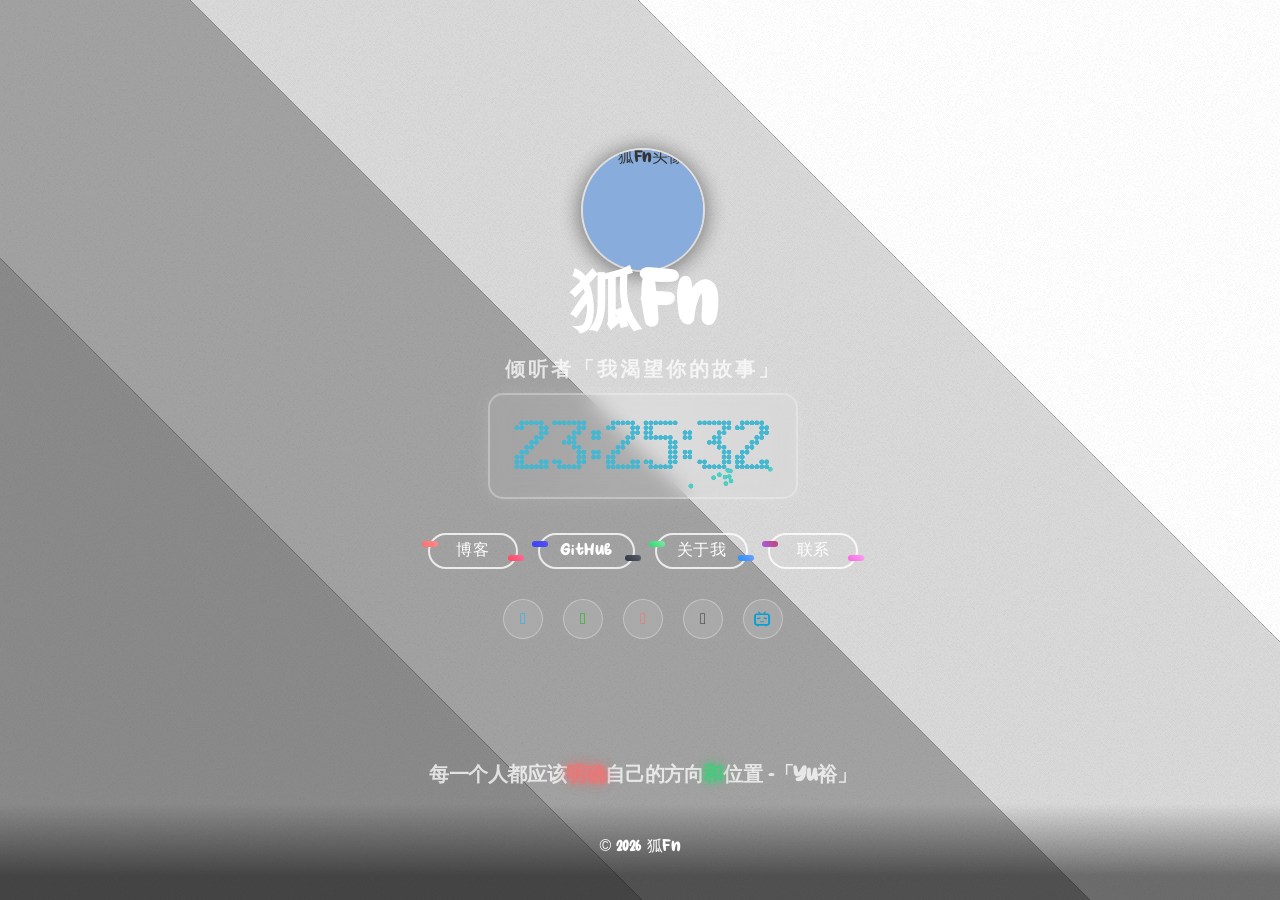
==== commit 73abb2b5: "Update main.js script source with versioning Add cache-busting query parameter to main.js script." ====
--- a/index.html
+++ b/index.html
@@ -124,6 +124,6 @@
     <script src="https://fastly.jsdelivr.net/npm/sweetalert2@10.15.5/dist/sweetalert2.all.min.js"></script>
     <script type="text/javascript" src="asset/js/jquery.min.js"></script>
     <script type="text/javascript" src="asset/js/fetch.min.js"></script>
-    <script type="text/javascript" src="asset/js/main.js"></script>
+    <script type="text/javascript" src="asset/js/main.js?v=20260930"></script>
 </body>
 </html>
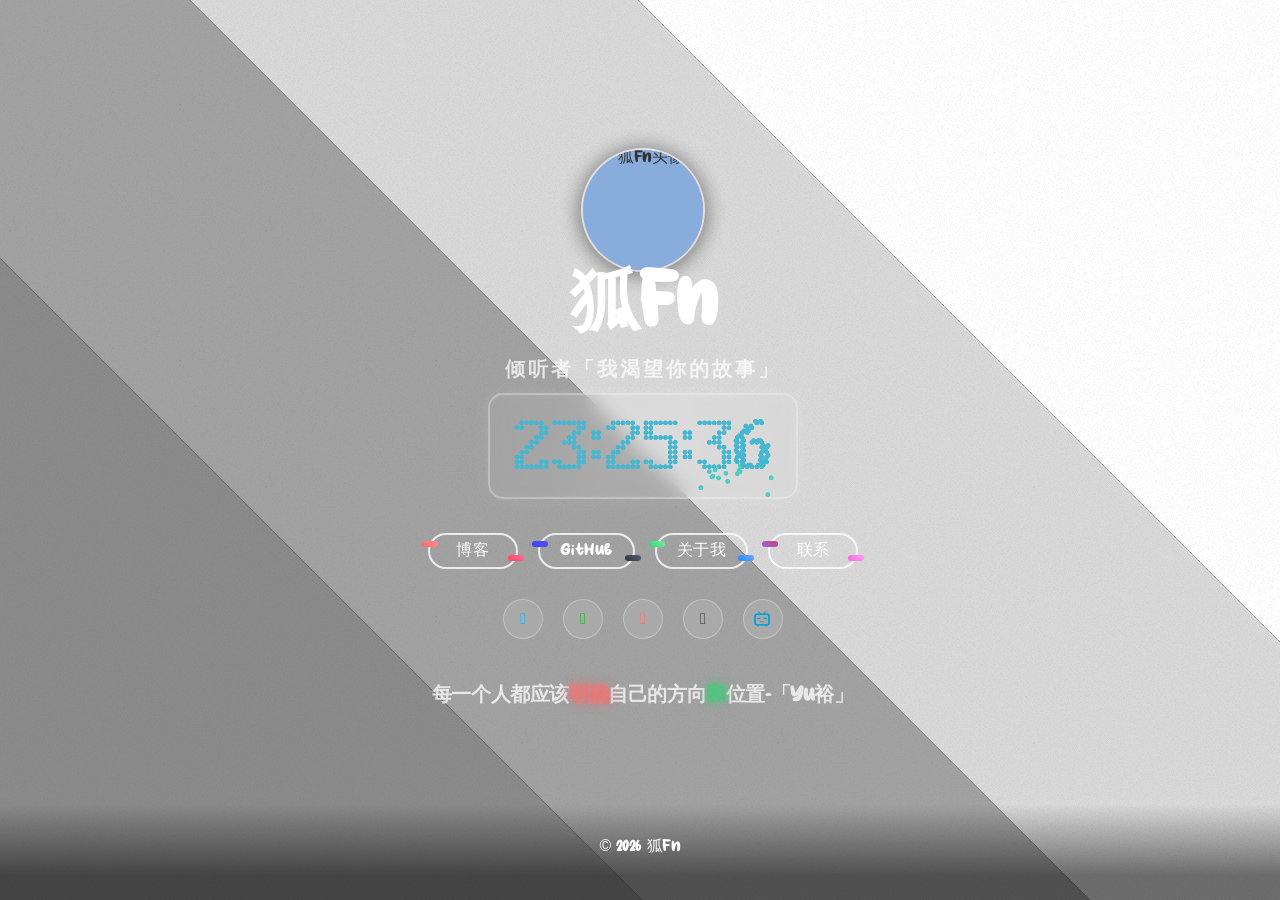
==== commit 7bc8a3f9: "Link homepage to the About page and refresh assets" ====
--- a/index.html
+++ b/index.html
@@ -1,3 +1,4 @@
+
 <!--
 	HTML Starter Template
 	Original Source: https://github.com/AsisYu/html-starter-qwpicu.git
@@ -19,7 +20,7 @@
 	<meta name='description' content='狐Fn的个人主页，倾听者——我渴望你的故事。'>
 	<meta http-equiv="Cache-Control" content="no-cache, no-store, must-revalidate" />
 	<meta name="viewport" content="width=device-width,initial-scale=1,maximum-scale=1,user-scalable=no">
-	<link rel="stylesheet" href="asset/css/main.css" />
+	<link rel="stylesheet" href="asset/css/main.css?v=20261002" />
 	<link rel="stylesheet" type="text/css" href="asset/css/iconfont.css">
 	<link rel="stylesheet" type="text/css" href="asset/css/style.css">
 	<link rel="stylesheet" type="text/css" href="asset/css/fonts.css">
@@ -39,91 +40,41 @@
 		<div id="bg"></div>
 		<div id="overlay"></div>
 		<div id="main">
-			<!-- Header -->
 			<header id="header">
 				<div class="panel-main__content">
 					<div class="ih-item circle effect right_to_left">
 						<a class="blog-button">
-							<div class="img"> <img src="https://q.qlogo.cn/headimg_dl?dst_uin=2024196992&spec=640&img_type=jpg" alt="狐Fn头像"
-									class="js-avatar iUp profilepic header-logo">
-							</div>
-							<div class="info iUp">
-								<div class="info-back">
-									<img alt="狐Fn动画头像" src="asset/image/kl.gif" class="js-avatar profilepic">
-								</div>
-							</div>
+							<div class="img"><img src="https://q.qlogo.cn/headimg_dl?dst_uin=2024196992&spec=640&img_type=jpg" alt="狐Fn头像" class="js-avatar iUp profilepic header-logo"></div>
+							<div class="info iUp"><div class="info-back"><img alt="狐Fn动画头像" src="asset/image/kl.gif" class="js-avatar profilepic"></div></div>
 						</a>
 					</div>
 					<h1 class="panel-cover__title panel-title iUp">狐Fn</h1>
 					<p id="about" class="panel-cover__subtitle panel-subtitle iUp">倾听者「我渴望你的故事」</p>
-					<canvas class="navigation-wrapper iUp" id="canvas" style="width:50%;padding-top: 15px;padding-right: 20px;" width="920"
-						height="350"></canvas>
+					<canvas class="navigation-wrapper iUp" id="canvas" style="width:50%;padding-top: 15px;padding-right: 20px;" width="920" height="350"></canvas>
 					<script src="asset/js/clock.js"></script>
-					
-					<!-- 药丸形状按钮组 -->
 					<div class="pill-buttons-container iUp">
-						<a href="https://blog.005711.xyz/" class="pill-button" target="_blank" rel="noopener noreferrer">
-							<div class="pill-button-decor pill-left"></div>
-							<div class="pill-button-decor pill-right"></div>
-							<span class="pill-button-text">博客</span>
-						</a>
-						<a href="https://github.com/hbxs0571" class="pill-button" target="_blank" rel="noopener noreferrer">
-							<div class="pill-button-decor pill-left"></div>
-							<div class="pill-button-decor pill-right"></div>
-							<span class="pill-button-text">GitHub</span>
-						</a>
-						<a href="#about" class="pill-button">
-							<div class="pill-button-decor pill-left"></div>
-							<div class="pill-button-decor pill-right"></div>
-							<span class="pill-button-text">关于我</span>
-						</a>
-						<a href="mailto:hbxs200566@gmail.com" class="pill-button">
-							<div class="pill-button-decor pill-left"></div>
-							<div class="pill-button-decor pill-right"></div>
-							<span class="pill-button-text">联系</span>
-						</a>
+						<a href="https://blog.005711.xyz/" class="pill-button" target="_blank" rel="noopener noreferrer"><div class="pill-button-decor pill-left"></div><div class="pill-button-decor pill-right"></div><span class="pill-button-text">博客</span></a>
+						<a href="https://github.com/hbxs0571" class="pill-button" target="_blank" rel="noopener noreferrer"><div class="pill-button-decor pill-left"></div><div class="pill-button-decor pill-right"></div><span class="pill-button-text">GitHub</span></a>
+						<a href="about.html" class="pill-button"><div class="pill-button-decor pill-left"></div><div class="pill-button-decor pill-right"></div><span class="pill-button-text">关于我</span></a>
+						<a href="mailto:hbxs200566@gmail.com" class="pill-button"><div class="pill-button-decor pill-left"></div><div class="pill-button-decor pill-right"></div><span class="pill-button-text">联系</span></a>
 					</div>
-					
-					<!-- 联系方式图标 -->
 					<div class="contact-icons-container iUp">
-						<a href="https://wpa.qq.com/msgrd?v=3&uin=2024196992&site=qq&menu=yes" class="contact-icon" target="_blank" rel="noopener noreferrer" title="QQ：2024196992">
-							<i class="fab fa-qq"></i>
-						</a>
-						<a href="#" class="contact-icon wechat-icon" title="微信">
-							<i class="fab fa-weixin"></i>
-							<div class="wechat-qr">
-								<img src="asset/image/weixin.png" alt="狐Fn的微信二维码">
-							</div>
-						</a>
-						<a href="mailto:hbxs200566@gmail.com" class="contact-icon" title="邮箱：hbxs200566@gmail.com">
-							<i class="fas fa-envelope"></i>
-						</a>
-						<a href="https://github.com/hbxs0571" class="contact-icon" target="_blank" rel="noopener noreferrer" title="GitHub">
-							<i class="fab fa-github"></i>
-						</a>
-						<a href="https://space.bilibili.com/299447750" class="contact-icon" target="_blank" rel="noopener noreferrer" title="哔哩哔哩">
-							<i class="iconfont icon-bilibili"></i>
-						</a>
+						<a href="https://wpa.qq.com/msgrd?v=3&uin=2024196992&site=qq&menu=yes" class="contact-icon" target="_blank" rel="noopener noreferrer" title="QQ：2024196992"><i class="fab fa-qq"></i></a>
+						<a href="#" class="contact-icon wechat-icon" title="微信"><i class="fab fa-weixin"></i><div class="wechat-qr"><img src="asset/image/weixin.png" alt="狐Fn的微信二维码"></div></a>
+						<a href="mailto:hbxs200566@gmail.com" class="contact-icon" title="邮箱：hbxs200566@gmail.com"><i class="fas fa-envelope"></i></a>
+						<a href="https://github.com/hbxs0571" class="contact-icon" target="_blank" rel="noopener noreferrer" title="GitHub"><i class="fab fa-github"></i></a>
+						<a href="https://space.bilibili.com/299447750" class="contact-icon" target="_blank" rel="noopener noreferrer" title="哔哩哔哩"><i class="iconfont icon-bilibili"></i></a>
 					</div>
-					
 					<hr class="iUp" />
-					<!--一言无法显示时的文字-->
-					<p id="description" class="panel-cover__description iUp">每一个人都应该<span class="highlight-red">明确</span>自己的方向<span class="highlight-green">和</span>位置
-						<strong>-「Yu裕」</strong>
-					</p>
+					<p id="description" class="panel-cover__description iUp">每一个人都应该<span class="highlight-red">明确</span>自己的方向<span class="highlight-green">和</span>位置<strong>-「Yu裕」</strong></p>
 				</div>
 			</header>
-			<!-- Footer -->
-			<footer id="footer">
-				<p>
-					<b>&copy; <script>document.write(new Date().getFullYear());</script> <a href="https://github.com/hbxs0571" class="active">狐Fn</a></b>
-				</p>
-			</footer>
+			<footer id="footer"><p><b>&copy; <script>document.write(new Date().getFullYear());</script> <a href="https://github.com/hbxs0571" class="active">狐Fn</a></b></p></footer>
 		</div>
 	</div>
-    <script src="https://fastly.jsdelivr.net/npm/sweetalert2@10.15.5/dist/sweetalert2.all.min.js"></script>
-    <script type="text/javascript" src="asset/js/jquery.min.js"></script>
-    <script type="text/javascript" src="asset/js/fetch.min.js"></script>
-    <script type="text/javascript" src="asset/js/main.js?v=20260930"></script>
+	<script src="https://fastly.jsdelivr.net/npm/sweetalert2@10.15.5/dist/sweetalert2.all.min.js"></script>
+	<script type="text/javascript" src="asset/js/jquery.min.js"></script>
+	<script type="text/javascript" src="asset/js/fetch.min.js"></script>
+	<script type="text/javascript" src="asset/js/main.js?v=20261002"></script>
 </body>
 </html>
--- a/asset/css/main.css
+++ b/asset/css/main.css
@@ -253,10 +253,10 @@
 
 
 	100% {
-		-moz-transform: translate3d(-8000px, 0, 0);
-		-webkit-transform: translate3d(-8000px, 0, 0);
-		-ms-transform: translate3d(-8000px, 0, 0);
-		transform: translate3d(-8000px, 0, 0);
+		-moz-transform: translate3d(-4000px, 0, 0);
+		-webkit-transform: translate3d(-4000px, 0, 0);
+		-ms-transform: translate3d(-4000px, 0, 0);
+		transform: translate3d(-4000px, 0, 0);
 	}
 }
 
@@ -270,10 +270,10 @@
 
 
 	100% {
-		-moz-transform: translate3d(-8000px, 0, 0);
-		-webkit-transform: translate3d(-8000px, 0, 0);
-		-ms-transform: translate3d(-8000px, 0, 0);
-		transform: translate3d(-8000px, 0, 0);
+		-moz-transform: translate3d(-4000px, 0, 0);
+		-webkit-transform: translate3d(-4000px, 0, 0);
+		-ms-transform: translate3d(-4000px, 0, 0);
+		transform: translate3d(-4000px, 0, 0);
 	}
 }
 
@@ -287,10 +287,10 @@
 
 
 	100% {
-		-moz-transform: translate3d(-8000px, 0, 0);
-		-webkit-transform: translate3d(-8000px, 0, 0);
-		-ms-transform: translate3d(-8000px, 0, 0);
-		transform: translate3d(-8000px, 0, 0);
+		-moz-transform: translate3d(-4000px, 0, 0);
+		-webkit-transform: translate3d(-4000px, 0, 0);
+		-ms-transform: translate3d(-4000px, 0, 0);
+		transform: translate3d(-4000px, 0, 0);
 	}
 }
 
@@ -304,16 +304,16 @@
 
 
 	100% {
-		-moz-transform: translate3d(-8000px, 0, 0);
-		-webkit-transform: translate3d(-8000px, 0, 0);
-		-ms-transform: translate3d(-8000px, 0, 0);
-		transform: translate3d(-8000px, 0, 0);
+		-moz-transform: translate3d(-4000px, 0, 0);
+		-webkit-transform: translate3d(-4000px, 0, 0);
+		-ms-transform: translate3d(-4000px, 0, 0);
+		transform: translate3d(-4000px, 0, 0);
 	}
 }
 
 #bg {
 	background-size: auto 100%;
-	width: 6750px;
+	width: calc(100vw + 4000px);
 }
 
 /* Overlay */
@@ -1405,7 +1405,7 @@
 
 	#bg {
 		background-size: auto 100%;
-		width: 6750px;
+		width: calc(100vw + 4000px);
 	}
 }
 
@@ -1488,7 +1488,7 @@
 
 	#bg {
 		background-size: auto 100%;
-		width: 6750px;
+		width: calc(100vw + 4000px);
 	}
 }
 
@@ -1575,7 +1575,7 @@
 
 	#bg {
 		background-size: auto 100%;
-		width: 6750px;
+		width: calc(100vw + 4000px);
 	}
 
 	/* Header */
@@ -1674,7 +1674,7 @@
 
 	#bg {
 		background-size: auto 100%;
-		width: 6750px;
+		width: calc(100vw + 4000px);
 	}
 
 	/* Header */
@@ -1682,4 +1682,4 @@
 	#header nav {
 		padding: 0 1em;
 	}
-}+}
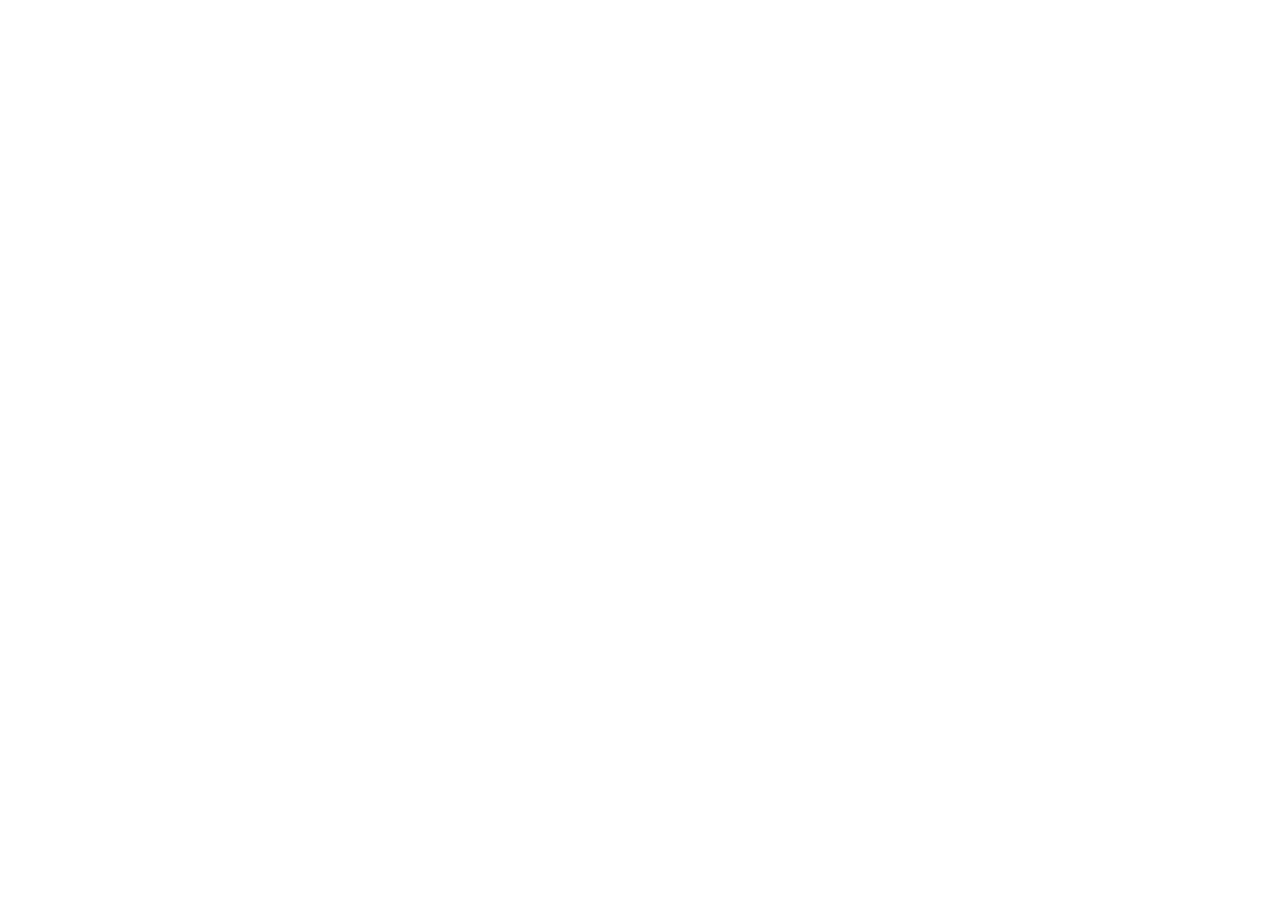
==== commit 1650dd11: "Modify description meta tag in index.html Updated the description meta tag to provide more detailed " ====
--- a/index.html
+++ b/index.html
@@ -1,3 +1,4 @@
+
 
 <!--
 	HTML Starter Template
@@ -17,7 +18,7 @@
 	<meta name='robots' content='index,follow'>
 	<meta name='keywords' content='狐Fn,个人主页,倾听者'>
 	<meta http-equiv="Pragma" content="no-cache" />
-	<meta name='description' content='狐Fn的个人主页，倾听者——我渴望你的故事。'>
+	<meta name='description' content='狐Fn的个人主页：这里有个人介绍与留言板，也记录我折腾 OpenWrt、Docker、MC 服务器、Emby、AutoBangumi、WordPress，以及体验 AI 与 Agent 的经历。'>
 	<meta http-equiv="Cache-Control" content="no-cache, no-store, must-revalidate" />
 	<meta name="viewport" content="width=device-width,initial-scale=1,maximum-scale=1,user-scalable=no">
 	<link rel="stylesheet" href="asset/css/main.css?v=20261002" />
@@ -34,47 +35,3 @@
 	<noscript>
 		<link rel="stylesheet" href="asset/css/noscript.css" />
 	</noscript>
-</head>
-<body class="is-preload font-milky-coffee">
-	<div id="wrapper">
-		<div id="bg"></div>
-		<div id="overlay"></div>
-		<div id="main">
-			<header id="header">
-				<div class="panel-main__content">
-					<div class="ih-item circle effect right_to_left">
-						<a class="blog-button">
-							<div class="img"><img src="https://q.qlogo.cn/headimg_dl?dst_uin=2024196992&spec=640&img_type=jpg" alt="狐Fn头像" class="js-avatar iUp profilepic header-logo"></div>
-							<div class="info iUp"><div class="info-back"><img alt="狐Fn动画头像" src="asset/image/kl.gif" class="js-avatar profilepic"></div></div>
-						</a>
-					</div>
-					<h1 class="panel-cover__title panel-title iUp">狐Fn</h1>
-					<p id="about" class="panel-cover__subtitle panel-subtitle iUp">倾听者「我渴望你的故事」</p>
-					<canvas class="navigation-wrapper iUp" id="canvas" style="width:50%;padding-top: 15px;padding-right: 20px;" width="920" height="350"></canvas>
-					<script src="asset/js/clock.js"></script>
-					<div class="pill-buttons-container iUp">
-						<a href="https://blog.005711.xyz/" class="pill-button" target="_blank" rel="noopener noreferrer"><div class="pill-button-decor pill-left"></div><div class="pill-button-decor pill-right"></div><span class="pill-button-text">博客</span></a>
-						<a href="https://github.com/hbxs0571" class="pill-button" target="_blank" rel="noopener noreferrer"><div class="pill-button-decor pill-left"></div><div class="pill-button-decor pill-right"></div><span class="pill-button-text">GitHub</span></a>
-						<a href="about.html" class="pill-button"><div class="pill-button-decor pill-left"></div><div class="pill-button-decor pill-right"></div><span class="pill-button-text">关于我</span></a>
-						<a href="mailto:hbxs200566@gmail.com" class="pill-button"><div class="pill-button-decor pill-left"></div><div class="pill-button-decor pill-right"></div><span class="pill-button-text">联系</span></a>
-					</div>
-					<div class="contact-icons-container iUp">
-						<a href="https://wpa.qq.com/msgrd?v=3&uin=2024196992&site=qq&menu=yes" class="contact-icon" target="_blank" rel="noopener noreferrer" title="QQ：2024196992"><i class="fab fa-qq"></i></a>
-						<a href="#" class="contact-icon wechat-icon" title="微信"><i class="fab fa-weixin"></i><div class="wechat-qr"><img src="asset/image/weixin.png" alt="狐Fn的微信二维码"></div></a>
-						<a href="mailto:hbxs200566@gmail.com" class="contact-icon" title="邮箱：hbxs200566@gmail.com"><i class="fas fa-envelope"></i></a>
-						<a href="https://github.com/hbxs0571" class="contact-icon" target="_blank" rel="noopener noreferrer" title="GitHub"><i class="fab fa-github"></i></a>
-						<a href="https://space.bilibili.com/299447750" class="contact-icon" target="_blank" rel="noopener noreferrer" title="哔哩哔哩"><i class="iconfont icon-bilibili"></i></a>
-					</div>
-					<hr class="iUp" />
-					<p id="description" class="panel-cover__description iUp">每一个人都应该<span class="highlight-red">明确</span>自己的方向<span class="highlight-green">和</span>位置<strong>-「Yu裕」</strong></p>
-				</div>
-			</header>
-			<footer id="footer"><p><b>&copy; <script>document.write(new Date().getFullYear());</script> <a href="https://github.com/hbxs0571" class="active">狐Fn</a></b></p></footer>
-		</div>
-	</div>
-	<script src="https://fastly.jsdelivr.net/npm/sweetalert2@10.15.5/dist/sweetalert2.all.min.js"></script>
-	<script type="text/javascript" src="asset/js/jquery.min.js"></script>
-	<script type="text/javascript" src="asset/js/fetch.min.js"></script>
-	<script type="text/javascript" src="asset/js/main.js?v=20261002"></script>
-</body>
-</html>
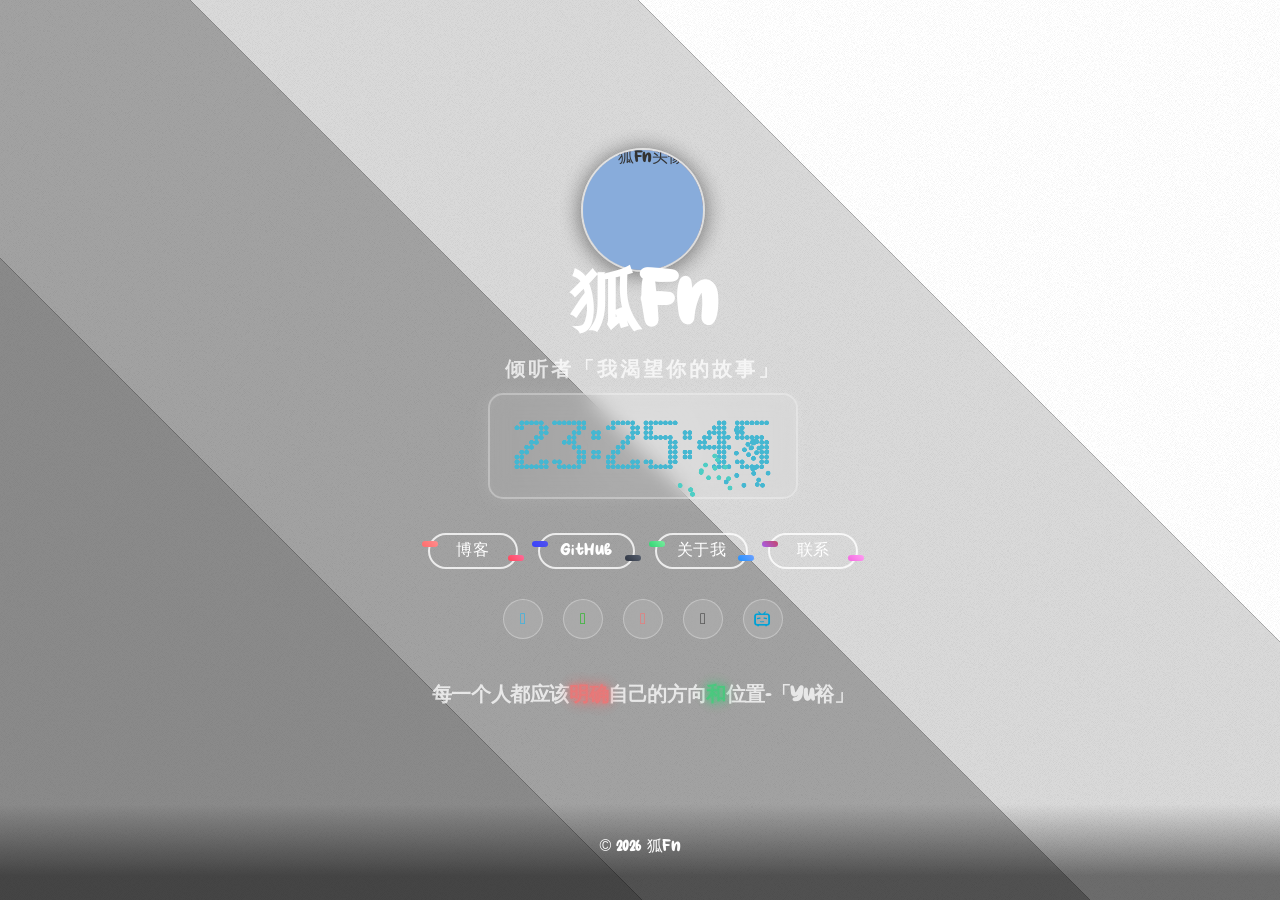
==== commit defe581b: "Restore homepage content and unblock loading Updated stylesheet links and script sources for better " ====
--- a/index.html
+++ b/index.html
@@ -25,13 +25,53 @@
 	<link rel="stylesheet" type="text/css" href="asset/css/iconfont.css">
 	<link rel="stylesheet" type="text/css" href="asset/css/style.css">
 	<link rel="stylesheet" type="text/css" href="asset/css/fonts.css">
-	<link rel="stylesheet" href="https://fastly.jsdelivr.net/gh/volantis-x/cdn-fontawesome-pro@master/css/all.min.css" media="all">
 	<!-- Google Fonts - 推荐字体组合 -->
 	<link rel="preconnect" href="https://fonts.googleapis.com">
-	<link rel="preconnect" href="https://fonts.gstatic.com" crossorigin>
-	<link href="https://fonts.googleapis.com/css2?family=Inter:wght@300;400;500;600;700&family=Playfair+Display:wght@400;500;600;700&family=Poppins:wght@300;400;500;600;700&display=swap" rel="stylesheet">
-	<script src="https://cdnjs.cloudflare.com/ajax/libs/crypto-js/4.0.0/crypto-js.min.js"></script>
-	<script data-cfasync="false" src="asset/js/feature.js"></script>
+	<link rel="preconnect" href="https://fonts.gstatic.com" crossorigin>	<link href="https://fonts.googleapis.com/css2?family=Inter:wght@300;400;500;600;700&family=Playfair+Display:wght@400;500;600;700&family=Poppins:wght@300;400;500;600;700&display=swap" rel="stylesheet" media="print" onload="this.media='all'">
+	<script data-cfasync="false" src="asset/js/feature.js?v=20261003"></script>
 	<noscript>
 		<link rel="stylesheet" href="asset/css/noscript.css" />
 	</noscript>
+</head>
+<body class="is-preload font-milky-coffee">
+	<div id="wrapper">
+		<div id="bg"></div>
+		<div id="overlay"></div>
+		<div id="main">
+			<header id="header">
+				<div class="panel-main__content">
+					<div class="ih-item circle effect right_to_left">
+						<a class="blog-button">
+							<div class="img"><img src="https://q.qlogo.cn/headimg_dl?dst_uin=2024196992&spec=640&img_type=jpg" alt="狐Fn头像" class="js-avatar iUp profilepic header-logo"></div>
+							<div class="info iUp"><div class="info-back"><img alt="狐Fn动画头像" src="asset/image/kl.gif" class="js-avatar profilepic"></div></div>
+						</a>
+					</div>
+					<h1 class="panel-cover__title panel-title iUp">狐Fn</h1>
+					<p id="about" class="panel-cover__subtitle panel-subtitle iUp">倾听者「我渴望你的故事」</p>
+					<canvas class="navigation-wrapper iUp" id="canvas" style="width:50%;padding-top:15px;padding-right:20px;" width="920" height="350"></canvas>
+					<script src="asset/js/clock.js"></script>
+					<div class="pill-buttons-container iUp">
+						<a href="https://blog.005711.xyz/" class="pill-button" target="_blank" rel="noopener noreferrer"><div class="pill-button-decor pill-left"></div><div class="pill-button-decor pill-right"></div><span class="pill-button-text">博客</span></a>
+						<a href="https://github.com/hbxs0571" class="pill-button" target="_blank" rel="noopener noreferrer"><div class="pill-button-decor pill-left"></div><div class="pill-button-decor pill-right"></div><span class="pill-button-text">GitHub</span></a>
+						<a href="about.html" class="pill-button"><div class="pill-button-decor pill-left"></div><div class="pill-button-decor pill-right"></div><span class="pill-button-text">关于我</span></a>
+						<a href="mailto:hbxs200566@gmail.com" class="pill-button"><div class="pill-button-decor pill-left"></div><div class="pill-button-decor pill-right"></div><span class="pill-button-text">联系</span></a>
+					</div>
+					<div class="contact-icons-container iUp">
+						<a href="https://wpa.qq.com/msgrd?v=3&uin=2024196992&site=qq&menu=yes" class="contact-icon" target="_blank" rel="noopener noreferrer" title="QQ：2024196992"><i class="fab fa-qq"></i></a>
+						<a href="#" class="contact-icon wechat-icon" title="微信"><i class="fab fa-weixin"></i><div class="wechat-qr"><img src="asset/image/weixin.png" alt="狐Fn的微信二维码"></div></a>
+						<a href="mailto:hbxs200566@gmail.com" class="contact-icon" title="邮箱：hbxs200566@gmail.com"><i class="fas fa-envelope"></i></a>
+						<a href="https://github.com/hbxs0571" class="contact-icon" target="_blank" rel="noopener noreferrer" title="GitHub"><i class="fab fa-github"></i></a>
+						<a href="https://space.bilibili.com/299447750" class="contact-icon" target="_blank" rel="noopener noreferrer" title="哔哩哔哩"><i class="iconfont icon-bilibili"></i></a>
+					</div>
+					<hr class="iUp" />
+					<p id="description" class="panel-cover__description iUp">每一个人都应该<span class="highlight-red">明确</span>自己的方向<span class="highlight-green">和</span>位置<strong>-「Yu裕」</strong></p>
+				</div>
+			</header>
+			<footer id="footer"><p><b>&copy; <script>document.write(new Date().getFullYear());</script> <a href="https://github.com/hbxs0571" class="active">狐Fn</a></b></p></footer>
+		</div>
+	</div>
+	<script type="text/javascript" src="asset/js/jquery.min.js"></script>
+	<script type="text/javascript" src="asset/js/fetch.min.js"></script>
+	<script type="text/javascript" src="asset/js/main.js?v=20260930"></script>
+</body>
+</html>
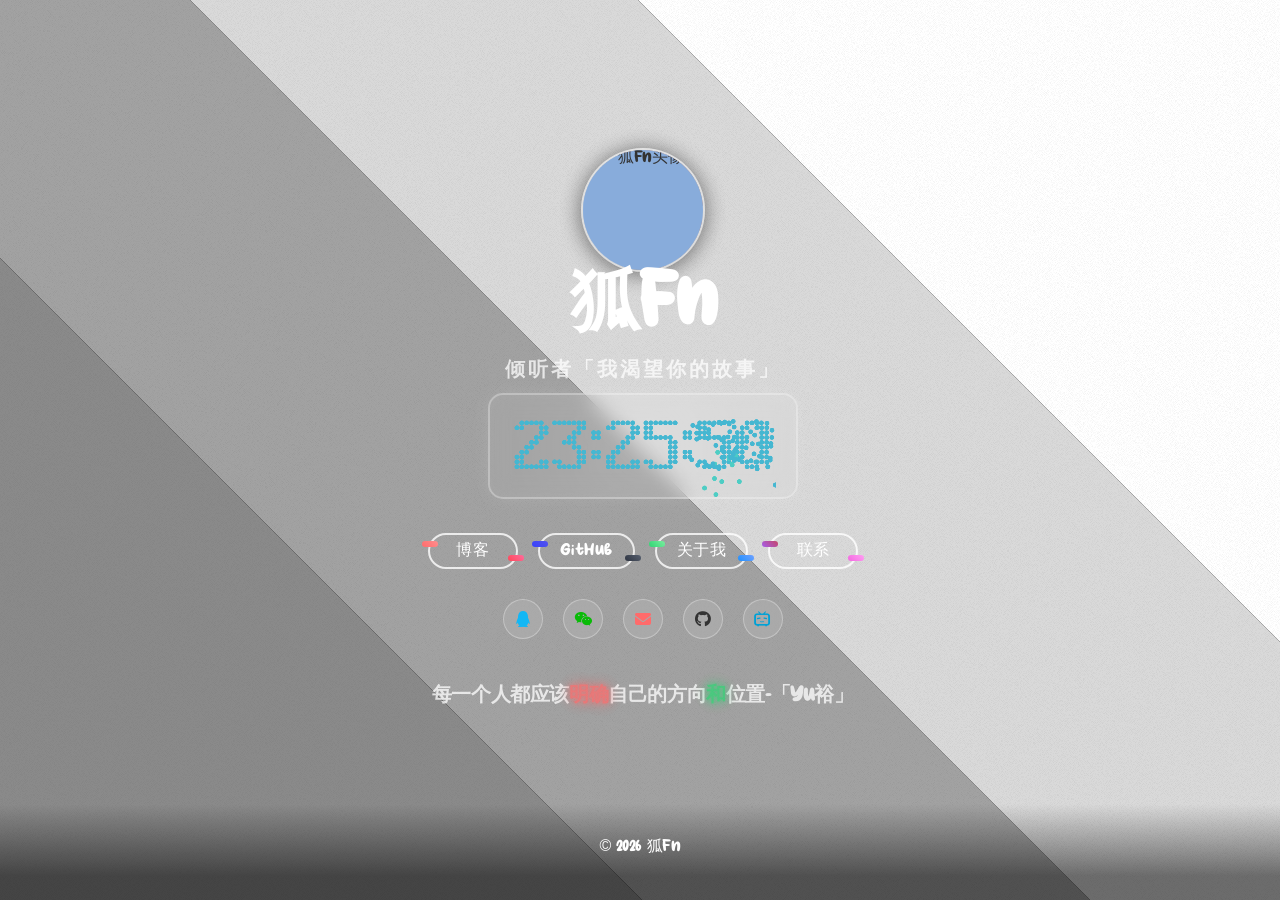
==== commit 8dcb6641: "Restore homepage social icons" ====
--- a/index.html
+++ b/index.html
@@ -24,7 +24,9 @@
 	<link rel="stylesheet" href="asset/css/main.css?v=20261002" />
 	<link rel="stylesheet" type="text/css" href="asset/css/iconfont.css">
 	<link rel="stylesheet" type="text/css" href="asset/css/style.css">
-	<link rel="stylesheet" type="text/css" href="asset/css/fonts.css">
+	<link rel="stylesheet" type="text/css" href="asset/css/fonts.css">	<link rel="preconnect" href="https://cdn.jsdelivr.net" crossorigin>
+	<link rel="stylesheet" href="https://cdn.jsdelivr.net/npm/@fortawesome/fontawesome-free@6.7.2/css/all.min.css" media="print" onload="this.media='all'">
+
 	<!-- Google Fonts - 推荐字体组合 -->
 	<link rel="preconnect" href="https://fonts.googleapis.com">
 	<link rel="preconnect" href="https://fonts.gstatic.com" crossorigin>	<link href="https://fonts.googleapis.com/css2?family=Inter:wght@300;400;500;600;700&family=Playfair+Display:wght@400;500;600;700&family=Poppins:wght@300;400;500;600;700&display=swap" rel="stylesheet" media="print" onload="this.media='all'">
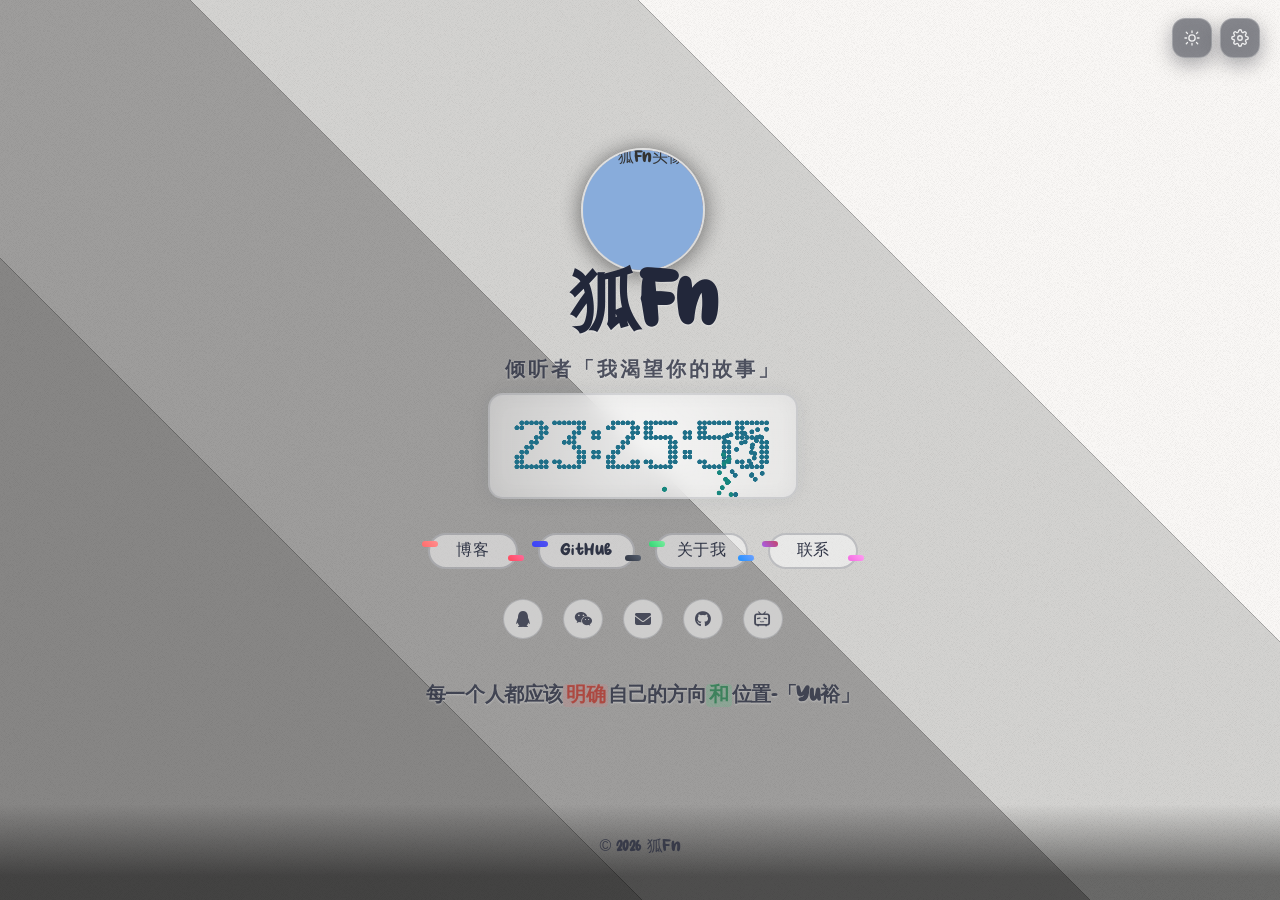
==== commit ee636da7: "Add day/night theme and a persistent page settings panel - new asset/css/ui-tools.css + asset/js/ui-" ====
--- a/index.html
+++ b/index.html
@@ -21,10 +21,31 @@
 	<meta name='description' content='狐Fn的个人主页：这里有个人介绍与留言板，也记录我折腾 OpenWrt、Docker、MC 服务器、Emby、AutoBangumi、WordPress，以及体验 AI 与 Agent 的经历。'>
 	<meta http-equiv="Cache-Control" content="no-cache, no-store, must-revalidate" />
 	<meta name="viewport" content="width=device-width,initial-scale=1,maximum-scale=1,user-scalable=no">
-	<link rel="stylesheet" href="asset/css/main.css?v=20261002" />
+	<link rel="stylesheet" href="asset/css/main.css?v=20261130" />
 	<link rel="stylesheet" type="text/css" href="asset/css/iconfont.css">
 	<link rel="stylesheet" type="text/css" href="asset/css/style.css">
 	<link rel="stylesheet" type="text/css" href="asset/css/fonts.css">	<link rel="preconnect" href="https://cdn.jsdelivr.net" crossorigin>
+	<link rel="stylesheet" href="asset/css/ui-tools.css?v=20261130">
+	<script>
+		/* 首帧前把用户上次选的显示模式摆好，避免先闪一下默认主题 */
+		(function () {
+			try {
+				var raw = localStorage.getItem("hbxs.ui.v1");
+				var saved = raw ? JSON.parse(raw) : {};
+				var html = document.documentElement;
+				var mode = saved.mode || "auto";
+				if (mode === "auto") {
+					mode = (window.matchMedia && window.matchMedia("(prefers-color-scheme: dark)").matches) ? "dark" : "light";
+				}
+				html.classList.add(mode === "dark" ? "ui-night" : "ui-light");
+				if (saved.wallpaper === false) html.classList.add("ui-no-wallpaper");
+				if (saved.motion === "reduced") html.classList.add("ui-reduce-motion");
+				if (typeof saved.wallOpacity === "number") {
+					html.style.setProperty("--ui-wall-opacity", String(saved.wallOpacity));
+				}
+			} catch (e) { /* 读不到就当默认，不影响页面 */ }
+		})();
+	</script>
 	<link rel="stylesheet" href="https://cdn.jsdelivr.net/npm/@fortawesome/fontawesome-free@6.7.2/css/all.min.css" media="print" onload="this.media='all'">
 
 	<!-- Google Fonts - 推荐字体组合 -->
@@ -51,7 +72,7 @@
 					<h1 class="panel-cover__title panel-title iUp">狐Fn</h1>
 					<p id="about" class="panel-cover__subtitle panel-subtitle iUp">倾听者「我渴望你的故事」</p>
 					<canvas class="navigation-wrapper iUp" id="canvas" style="width:50%;padding-top:15px;padding-right:20px;" width="920" height="350"></canvas>
-					<script src="asset/js/clock.js"></script>
+					<script src="asset/js/clock.js?v=20261130"></script>
 					<div class="pill-buttons-container iUp">
 						<a href="https://blog.005711.xyz/" class="pill-button" target="_blank" rel="noopener noreferrer"><div class="pill-button-decor pill-left"></div><div class="pill-button-decor pill-right"></div><span class="pill-button-text">博客</span></a>
 						<a href="https://github.com/hbxs0571" class="pill-button" target="_blank" rel="noopener noreferrer"><div class="pill-button-decor pill-left"></div><div class="pill-button-decor pill-right"></div><span class="pill-button-text">GitHub</span></a>
@@ -75,5 +96,6 @@
 	<script type="text/javascript" src="asset/js/jquery.min.js"></script>
 	<script type="text/javascript" src="asset/js/fetch.min.js"></script>
 	<script type="text/javascript" src="asset/js/main.js?v=20260930"></script>
+	<script src="asset/js/ui-tools.js?v=20261130"></script>
 </body>
 </html>
--- a/asset/css/main.css
+++ b/asset/css/main.css
@@ -237,7 +237,8 @@
 	background-repeat: repeat-x;
 	height: 100%;
 	left: 0;
-	opacity: 0.9;
+	/* 壁纸浓度由右上角设置面板控制（asset/css/ui-tools.css 定义变量） */
+	opacity: var(--ui-wall-opacity, 0.9);
 	/* ͸���� */
 	position: fixed;
 	top: 0;
--- a/asset/css/ui-tools.css
+++ b/asset/css/ui-tools.css
@@ -0,0 +1,530 @@
+/* ------------------------------------------------------------
+   日间模式下的「一言」高亮
+   原样式是「浅色字 + 大范围同色发光」，在深底上是霓虹感，
+   换到浅底就等于看不见。日间改成「深色字 + 低饱和底色块」，
+   读起来像马克笔划过，可读性优先。
+   ------------------------------------------------------------ */
+html.ui-light .highlight-red,
+html.ui-light .highlight-green,
+html.ui-light .highlight-blue,
+html.ui-light .highlight-purple,
+html.ui-light .highlight-orange,
+html.ui-light .highlight-cyan,
+html.ui-light .highlight-pink,
+html.ui-light .highlight-yellow {
+	filter: none !important;
+	text-shadow: none !important;
+	border-radius: 4px;
+	padding: 0 3px;
+}
+html.ui-light .highlight-red { color: #b32e24 !important; background-color: rgba(255, 107, 107, 0.18); }
+html.ui-light .highlight-green { color: #1f7a49 !important; background-color: rgba(46, 213, 115, 0.20); }
+html.ui-light .highlight-blue { color: #2a3bd6 !important; background-color: rgba(55, 66, 250, 0.16); }
+html.ui-light .highlight-purple { color: #6b3a80 !important; background-color: rgba(155, 89, 182, 0.18); }
+html.ui-light .highlight-orange { color: #96590f !important; background-color: rgba(243, 156, 18, 0.22); }
+html.ui-light .highlight-cyan { color: #17867e !important; background-color: rgba(0, 206, 209, 0.18); }
+html.ui-light .highlight-pink { color: #b03a6e !important; background-color: rgba(255, 105, 180, 0.18); }
+html.ui-light .highlight-yellow { color: #7a5600 !important; background-color: rgba(241, 196, 15, 0.26); }
+
+/* ============================================================
+   右上角工具条（设置 / 日夜）与设置面板
+   ------------------------------------------------------------
+   两页共用。样式口径与站内玻璃卡片一致：2px 白边 + 圆角 +
+   半透明深底 + backdrop blur，按钮做成 40px 的方形胶囊。
+   主题相关的一切都走 html 上的 class / CSS 变量，这样
+   <head> 里的同步脚本能在首帧之前把状态摆好，不会闪一下白。
+   ============================================================ */
+
+html {
+	/* 壁纸不透明度：#bg 的 opacity 读这里 */
+	--ui-wall-opacity: 0.9;
+	/* 蒙版层：叠在壁纸之上、内容之下（#overlay 的 background-color） */
+	--ui-dim: 0.34;
+	--ui-dim-color: 8, 10, 20;
+}
+
+/* 夜间：再压暗一档，让白字与玻璃卡片立起来 */
+html.ui-night {
+	--ui-dim: 0.34;
+	--ui-dim-color: 8, 10, 20;
+}
+
+/* 日间：换成暖白蒙版，壁纸退成浅色底纹 */
+html.ui-light {
+	--ui-dim: 0.62;
+	--ui-dim-color: 246, 243, 239;
+}
+
+html.ui-no-wallpaper {
+	--ui-wall-opacity: 0;
+}
+
+/* 蒙版：#overlay 已经压在壁纸之上、内容之下，直接把颜色给它，
+   不必再插一层新元素去抢 z-index 的坑 */
+#overlay {
+	background-color: rgba(var(--ui-dim-color), var(--ui-dim));
+}
+
+/* 壁纸开关：动效一起停掉，免得裁掉之后还在平移 */
+html.ui-no-wallpaper #bg {
+	animation: none !important;
+	opacity: 0 !important;
+}
+
+/* 精简动效：把循环类与落位类动画全部停掉 */
+html.ui-reduce-motion #bg,
+html.ui-reduce-motion .iUp,
+html.ui-reduce-motion #canvas,
+html.ui-reduce-motion .token-clock {
+	animation: none !important;
+}
+
+html.ui-reduce-motion *,
+html.ui-reduce-motion *::before,
+html.ui-reduce-motion *::after {
+	transition-duration: 0.01ms !important;
+	animation-duration: 0.01ms !important;
+	animation-iteration-count: 1 !important;
+}
+
+/* ============================================================
+   日间模式：把「直接压在壁纸上」的白字转成深字
+   ------------------------------------------------------------
+   关于页的白色玻璃卡片（.about-card / .guestbook-card）用
+   --about-glass + --about-ink，本来就是深字，日间不用管。
+   需要处理的是两类：
+   1. 裸白字 —— 没有卡片底衬、直接浮在壁纸上的文字；
+   2. token 区的玻璃底 —— 保持深色，因为点阵数字是浅色发光点，
+      换到白底会直接消失。
+   ============================================================ */
+
+html.ui-light .token-eyebrow,
+html.ui-light .token-hint,
+html.ui-light .token-source {
+	color: rgba(34, 39, 58, 0.72);
+}
+
+html.ui-light .token-title,
+html.ui-light .token-counter:hover .token-hint {
+	color: #22273a;
+}
+
+html.ui-light .token-exact,
+html.ui-light .token-meta,
+html.ui-light .comp-key {
+	color: rgba(34, 39, 58, 0.86);
+}
+
+html.ui-light .token-meta span + span:before {
+	color: rgba(34, 39, 58, 0.42);
+}
+
+html.ui-light .about-footer {
+	color: rgba(34, 39, 58, 0.7);
+}
+
+/* 回到主页：玻璃胶囊里的字 */
+html.ui-light .back-link {
+	color: rgba(34, 39, 58, 0.9);
+	border-color: rgba(34, 39, 58, 0.18);
+	background: rgba(255, 255, 255, 0.62);
+}
+
+/* ---- 主页：整页都是白字压在壁纸上 ---- */
+html.ui-light .panel-title,
+html.ui-light .panel-subtitle,
+html.ui-light .panel-cover__description,
+html.ui-light #description,
+html.ui-light #about {
+	color: #22273a;
+	text-shadow: 0 1px 2px rgba(255, 255, 255, 0.45);
+}
+
+html.ui-light .pill-button-text {
+	color: rgba(34, 39, 58, 0.92);
+}
+
+html.ui-light .pill-button {
+	border-color: rgba(34, 39, 58, 0.22);
+	background: rgba(255, 255, 255, 0.5);
+}
+
+html.ui-light .pill-button:hover .pill-button-text {
+	color: #10131f;
+}
+
+html.ui-light .contact-icon {
+	color: rgba(34, 39, 58, 0.78);
+	border-color: rgba(34, 39, 58, 0.18);
+	background: rgba(255, 255, 255, 0.5);
+}
+
+html.ui-light .contact-icon:hover {
+	color: #10131f;
+	border-color: rgba(34, 39, 58, 0.45);
+}
+
+html.ui-light #footer,
+html.ui-light #footer p,
+html.ui-light #footer a {
+	color: rgba(34, 39, 58, 0.72);
+}
+
+html.ui-light hr {
+	border-top-color: rgba(34, 39, 58, 0.18);
+}
+
+/* 日间模式下时钟玻璃框换成浅色 ——
+   注意必须停掉 clockBorderColor / clockBackgroundColor 那两支 15s 循环动画，
+   否则 keyframes 会盖掉这里的静态配色，框又跑回白边+深色渐变。 */
+html.ui-light #canvas {
+	border-color: rgba(34, 39, 58, 0.14) !important;
+	background: radial-gradient(circle at center, rgba(255, 255, 255, 0.78) 0%, rgba(255, 255, 255, 0.62) 50%, rgba(255, 255, 255, 0.46) 100%) !important;
+	box-shadow: 0 0 20px rgba(34, 39, 58, 0.07), inset 0 0 20px rgba(34, 39, 58, 0.035) !important;
+	animation: none !important;
+}
+
+/* ---------- 工具条 ---------- */
+
+.ui-tools {
+	position: fixed;
+	top: 18px;
+	right: 20px;
+	z-index: 900;
+	display: flex;
+	gap: 8px;
+}
+
+.ui-tool {
+	display: grid;
+	place-items: center;
+	width: 40px;
+	height: 40px;
+	padding: 0;
+	border: 1px solid rgba(255, 255, 255, 0.26);
+	border-radius: 13px;
+	background: rgba(14, 18, 32, 0.5);
+	color: rgba(255, 255, 255, 0.86);
+	-webkit-backdrop-filter: blur(14px);
+	backdrop-filter: blur(14px);
+	box-shadow:
+		0 6px 20px rgba(4, 6, 16, 0.35),
+		inset 0 0 14px rgba(255, 255, 255, 0.05);
+	cursor: pointer;
+	transition: transform 0.22s ease, border-color 0.22s ease,
+		background-color 0.22s ease, color 0.22s ease;
+}
+
+.ui-tool:hover,
+.ui-tool:focus-visible {
+	border-color: rgba(255, 255, 255, 0.72);
+	background: rgba(14, 18, 32, 0.72);
+	color: #fff;
+	transform: translateY(-2px);
+	outline: none;
+}
+
+.ui-tool:active {
+	transform: translateY(0);
+}
+
+.ui-tool svg {
+	width: 18px;
+	height: 18px;
+	display: block;
+}
+
+/* 两个图标互斥显示：月牙代表「切到夜间」，太阳代表「切到日间」 */
+.ui-tool[data-mode="dark"] .ui-icon-sun,
+.ui-tool[data-mode="light"] .ui-icon-moon {
+	display: none;
+}
+
+.ui-tool[aria-expanded="true"] {
+	border-color: rgba(255, 255, 255, 0.9);
+	background: rgba(14, 18, 32, 0.8);
+	color: #fff;
+}
+
+/* ---------- 设置面板 ---------- */
+
+.ui-panel {
+	position: fixed;
+	top: 70px;
+	right: 20px;
+	z-index: 901;
+	width: min(322px, calc(100vw - 32px));
+	max-height: calc(100vh - 96px);
+	overflow-y: auto;
+	padding: 16px 18px 14px;
+	border: 2px solid rgba(255, 255, 255, 0.28);
+	border-radius: 16px;
+	background-color: rgba(14, 18, 32, 0.92);
+	-webkit-backdrop-filter: blur(22px);
+	backdrop-filter: blur(22px);
+	box-shadow:
+		0 18px 50px rgba(2, 4, 14, 0.55),
+		inset 0 0 22px rgba(255, 255, 255, 0.04);
+	color: rgba(255, 255, 255, 0.92);
+	font-size: 0.8rem;
+	line-height: 1.5;
+	transform-origin: top right;
+	animation: uiPanelIn 0.22s ease both;
+}
+
+.ui-panel[hidden] {
+	display: none;
+}
+
+@keyframes uiPanelIn {
+	from { opacity: 0; transform: translateY(-6px) scale(0.97); }
+	to   { opacity: 1; transform: none; }
+}
+
+.ui-panel-title {
+	display: flex;
+	align-items: center;
+	justify-content: space-between;
+	margin: 0 0 4px;
+	font-size: 0.86rem;
+	font-weight: 700;
+	letter-spacing: 0.04em;
+}
+
+.ui-panel-close {
+	width: 24px;
+	height: 24px;
+	padding: 0;
+	border: 1px solid rgba(255, 255, 255, 0.2);
+	border-radius: 8px;
+	background: transparent;
+	color: rgba(255, 255, 255, 0.7);
+	cursor: pointer;
+	transition: all 0.2s ease;
+}
+
+.ui-panel-close:hover {
+	border-color: rgba(255, 255, 255, 0.7);
+	color: #fff;
+}
+
+.ui-field {
+	display: block;
+	margin-top: 14px;
+}
+
+.ui-field-label {
+	display: flex;
+	align-items: baseline;
+	justify-content: space-between;
+	margin-bottom: 6px;
+	color: rgba(255, 255, 255, 0.62);
+	font-size: 0.7rem;
+	letter-spacing: 0.08em;
+	text-transform: uppercase;
+}
+
+.ui-field-value {
+	color: rgba(255, 255, 255, 0.9);
+	font-variant-numeric: tabular-nums;
+	letter-spacing: 0;
+	text-transform: none;
+}
+
+/* 分段控件 */
+.ui-seg {
+	display: flex;
+	gap: 4px;
+	padding: 3px;
+	border: 1px solid rgba(255, 255, 255, 0.14);
+	border-radius: 10px;
+	background: rgba(255, 255, 255, 0.05);
+}
+
+.ui-seg button {
+	flex: 1;
+	padding: 7px 6px;
+	border: 0;
+	border-radius: 7px;
+	background: transparent;
+	color: rgba(255, 255, 255, 0.62);
+	font: inherit;
+	font-size: 0.74rem;
+	cursor: pointer;
+	transition: all 0.2s ease;
+}
+
+.ui-seg button:hover {
+	color: #fff;
+}
+
+.ui-seg button[aria-pressed="true"] {
+	background: rgba(255, 255, 255, 0.16);
+	color: #fff;
+	box-shadow: inset 0 0 0 1px rgba(255, 255, 255, 0.22);
+}
+
+/* 开关 */
+.ui-switch {
+	display: flex;
+	align-items: center;
+	justify-content: space-between;
+	gap: 12px;
+	width: 100%;
+	padding: 0;
+	border: 0;
+	background: transparent;
+	color: inherit;
+	font: inherit;
+	cursor: pointer;
+}
+
+.ui-switch-track {
+	position: relative;
+	flex: none;
+	width: 42px;
+	height: 23px;
+	border-radius: 999px;
+	border: 1px solid rgba(255, 255, 255, 0.22);
+	background: rgba(255, 255, 255, 0.08);
+	transition: background-color 0.22s ease, border-color 0.22s ease;
+}
+
+.ui-switch-knob {
+	position: absolute;
+	top: 2px;
+	left: 2px;
+	width: 17px;
+	height: 17px;
+	border-radius: 50%;
+	background: rgba(255, 255, 255, 0.75);
+	transition: transform 0.22s ease, background-color 0.22s ease;
+}
+
+.ui-switch[aria-checked="true"] .ui-switch-track {
+	border-color: rgba(130, 224, 190, 0.75);
+	background: rgba(130, 224, 190, 0.3);
+}
+
+.ui-switch[aria-checked="true"] .ui-switch-knob {
+	transform: translateX(19px);
+	background: #fff;
+}
+
+/* 滑块 */
+.ui-range {
+	-webkit-appearance: none;
+	appearance: none;
+	width: 100%;
+	height: 22px;
+	background: transparent;
+	cursor: pointer;
+}
+
+.ui-range::-webkit-slider-runnable-track {
+	height: 4px;
+	border-radius: 999px;
+	background: rgba(255, 255, 255, 0.18);
+}
+
+.ui-range::-webkit-slider-thumb {
+	-webkit-appearance: none;
+	appearance: none;
+	width: 15px;
+	height: 15px;
+	margin-top: -5.5px;
+	border: 0;
+	border-radius: 50%;
+	background: #fff;
+	box-shadow: 0 0 10px rgba(255, 255, 255, 0.5);
+}
+
+.ui-range::-moz-range-track {
+	height: 4px;
+	border-radius: 999px;
+	background: rgba(255, 255, 255, 0.18);
+}
+
+.ui-range::-moz-range-thumb {
+	width: 15px;
+	height: 15px;
+	border: 0;
+	border-radius: 50%;
+	background: #fff;
+}
+
+.ui-panel-foot {
+	display: flex;
+	align-items: center;
+	justify-content: space-between;
+	margin-top: 16px;
+	padding-top: 12px;
+	border-top: 1px solid rgba(255, 255, 255, 0.1);
+}
+
+.ui-action {
+	width: 100%;
+	padding: 8px 12px;
+	border: 1px solid rgba(255, 255, 255, 0.2);
+	border-radius: 9px;
+	background: rgba(255, 255, 255, 0.06);
+	color: rgba(255, 255, 255, 0.82);
+	font: inherit;
+	font-size: 0.74rem;
+	cursor: pointer;
+	transition: border-color 0.2s ease, background-color 0.2s ease, color 0.2s ease;
+}
+
+.ui-action:hover {
+	border-color: rgba(255, 255, 255, 0.6);
+	background: rgba(255, 255, 255, 0.12);
+	color: #fff;
+}
+
+.ui-action.is-done {
+	border-color: rgba(130, 224, 190, 0.8);
+	background: rgba(130, 224, 190, 0.22);
+	color: #fff;
+}
+
+.ui-reset {
+	padding: 6px 12px;
+	border: 1px solid rgba(255, 255, 255, 0.22);
+	border-radius: 999px;
+	background: transparent;
+	color: rgba(255, 255, 255, 0.7);
+	font: inherit;
+	font-size: 0.72rem;
+	cursor: pointer;
+	transition: all 0.2s ease;
+}
+
+.ui-reset:hover {
+	border-color: rgba(255, 255, 255, 0.7);
+	color: #fff;
+}
+
+.ui-saved {
+	color: rgba(255, 255, 255, 0.34);
+	font-size: 0.68rem;
+}
+
+@media (max-width: 620px) {
+	.ui-tools {
+		top: 12px;
+		right: 12px;
+		gap: 6px;
+	}
+
+	.ui-tool {
+		width: 36px;
+		height: 36px;
+		border-radius: 11px;
+	}
+
+	.ui-panel {
+		top: 58px;
+		right: 12px;
+		max-height: calc(100vh - 74px);
+	}
+}
